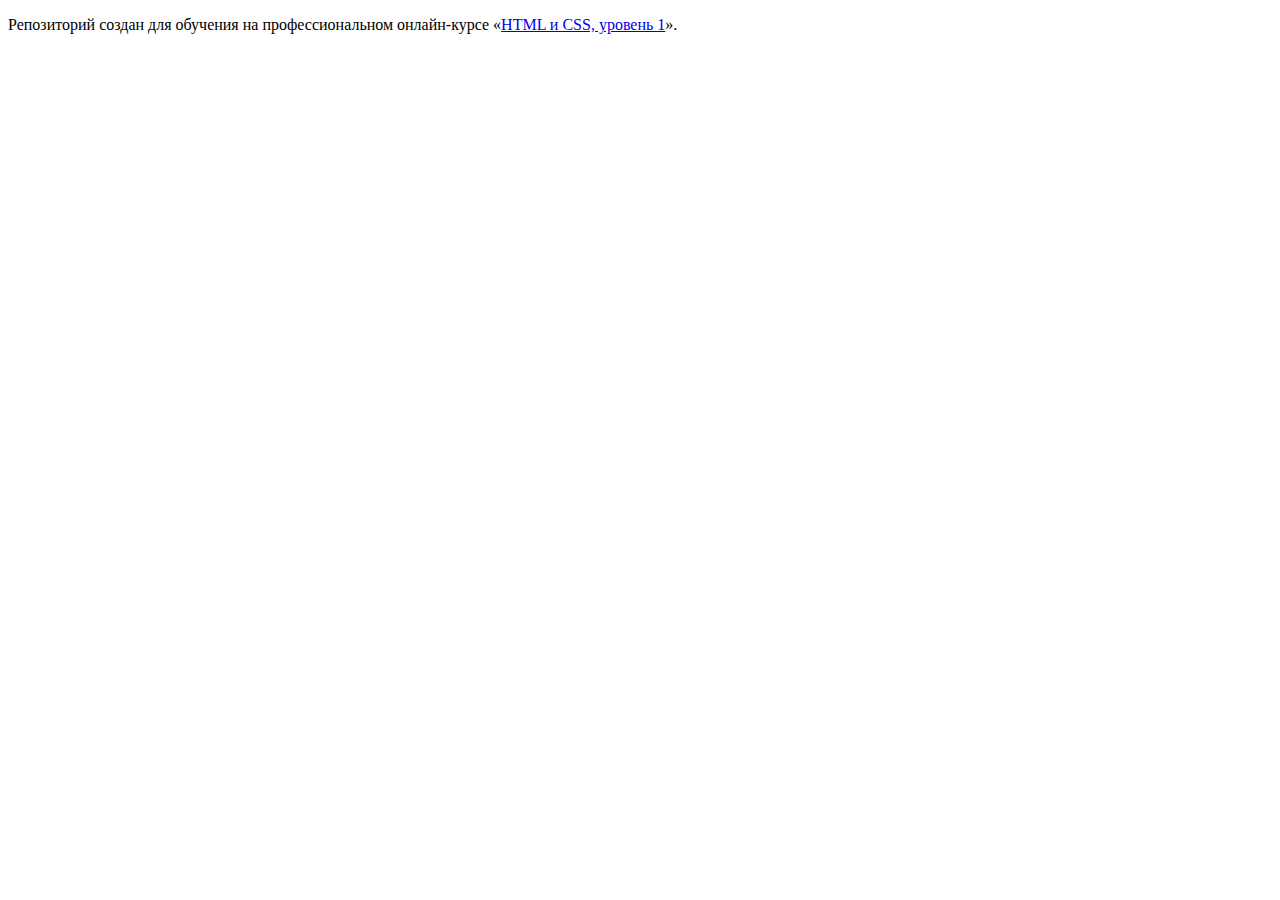
==== index.html @ 69c1ac2a ":hatching_chick:" ====
<!DOCTYPE html>
<html lang="ru">
  <head>
    <meta charset="utf-8">
    <title>HTML Academy: Техномарт</title>
  </head>
  <body>

    <p>Репозиторий создан для обучения на профессиональном онлайн‑курсе «<a href="https://htmlacademy.ru/intensive/htmlcss">HTML и CSS, уровень 1</a>».</p>

  </body>
</html>
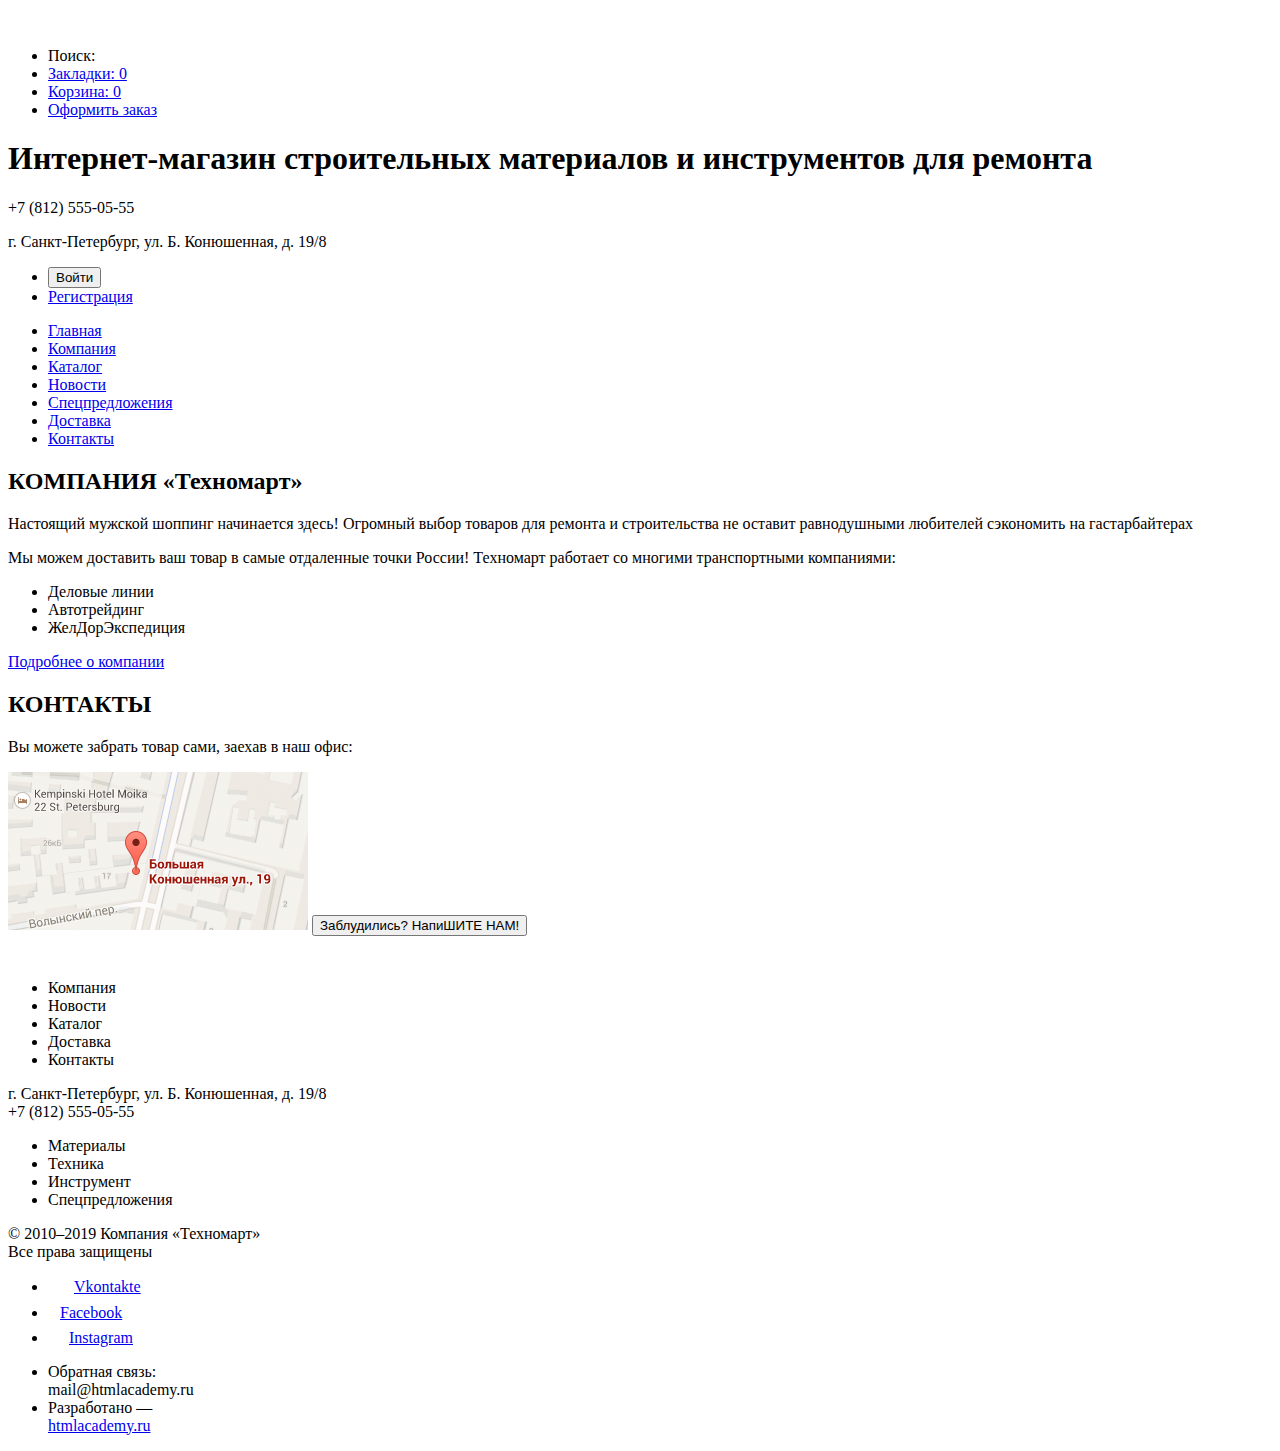
==== commit ae0376f8: "Разметка проектов" ====
--- a/index.html
+++ b/index.html
@@ -2,11 +2,117 @@
 <html lang="ru">
   <head>
     <meta charset="utf-8">
-    <title>HTML Academy: Техномарт</title>
+    <title>Главная - ТЕХНОМАРТ</title>
   </head>
   <body>
 
-    <p>Репозиторий создан для обучения на профессиональном онлайн‑курсе «<a href="https://htmlacademy.ru/intensive/htmlcss">HTML и CSS, уровень 1</a>».</p>
+    <header class="main-header">
+    	<nav class="main-navigation">
+    		<a href="index.html">
+    			<img src="img/invalid-name.svg" width="109" height="19" alt="Логотип магазина Техномарт">
+    		</a>
+    		<ul class="product-navigation">
+    			<li class="product-search">Поиск:</li>
+    			<li><a href="#">Закладки: 0</a></li>
+    			<li><a href="#">Корзина: 0</a></li>
+    			<li class="product-order"><a href="#">Оформить заказ</a></li>
+    		</ul>
+    		<h1 class="page-title">Интернет-магазин строительных материалов и инструментов для ремонта</h1>
+    		<p class="phone-number">+7 (812) 555-05-55</p>
+    		<p class="header-address">г. Санкт-Петербург, ул. Б. Конюшенная, д. 19/8</p>
+			<ul class="user-navigation">
+				<li><button>Войти</button></li>
+				<li><a href="#">Регистрация</a></li>
+			</ul>
+    		<ul class="site-navigation">
+    			<li><a href="index.html">Главная</a></li>
+    			<li><a href="#">Компания</a></li>
+    			<li><a href="catalog.html">Каталог</a></li>
+    			<li><a href="#">Новости</a></li>
+    			<li><a href="#">Спецпредложения</a></li>
+    			<li><a href="#">Доставка</a></li>
+    			<li><a href="#">Контакты</a></li>
+    		</ul>
+    	</nav>
+    </header>
+
+    <main class="container">
+    	<section class="company">
+    		<h2>КОМПАНИЯ «Техномарт»</h2>
+    		<p class="advantages">
+				Настоящий мужской шоппинг начинается здесь! Огромный выбор товаров для ремонта и строительства не оставит равнодушными любителей сэкономить на гастарбайтерах
+			</p>
+			<p class="advantages">
+				Мы можем доставить ваш товар в самые отдаленные точки России!
+				Техномарт работает со многими транспортными компаниями: 
+			</p>	
+			<ul class="transport-companies">
+				<li>Деловые линии</li>
+				<li>Автотрейдинг</li>
+				<li>ЖелДорЭкспедиция</li>
+			</ul>	
+			<a class="more-about-us" href="#">Подробнее о компании</a>
+    	</section>
+    	<section class="contacts">
+    		<h2>КОНТАКТЫ</h2>
+    		<p class="pickup">
+				Вы можете забрать товар сами, 
+				заехав в наш офис:
+			</p>
+			<img src="img/map.png" alt="Схема проезда" width="300" height="158">
+			<button class="get-lost">Заблудились? НапиШИТЕ НАМ!</button>
+    	</section>
+    </main>
+
+    <footer class="main-footer">
+    	<section class="footer-top">
+    		<a class="footer-top-logo" href="index.html"><img src="img/invalid-name.svg" width="138" height="23" alt="Логотип магазина Техномарт"></a>
+    		<ul class="footer-top-navigation">
+    			<li>Компания</li>
+    			<li>Новости</li>
+    			<li>Каталог</li>
+    			<li>Доставка</li>
+    			<li>Контакты</li>
+    		</ul>
+    	</section>
+    	<section class="footer-middle">
+    		<p class="footer-address">
+    			г. Санкт-Петербург, ул. Б. Конюшенная, д. 19/8
+    			<br>
+				+7 (812) 555-05-55
+			</p>
+			<ul class="footer-middle-navigation">
+				<li>Материалы</li>
+				<li>Техника</li>
+				<li>Инструмент</li>
+				<li>Спецпредложения</li>
+			</ul>
+    	</section>
+    	<section class="footer-bottom">
+    		<p class="footer-copyright">
+    			© 2010–2019 Компания «Техномарт»
+    			<br>
+				Все права защищены
+			</p>
+			<ul class="footer-social">
+				<li><a href="#"><img src="img/vk-icon.svg" width="26" height="15" alt="Иконка Вконтакте">Vkontakte</a></li>
+				<li><a href="#"><img src="img/fb-icon.svg" width="12" height="22" alt="Иконка Фейсбук">Facebook</a></li>
+				<li><a href="#"><img src="img/insta-icon.svg" width="21" height="21" alt="Иконка Инстаграм">Instagram</a></li>
+			</ul>
+			<ul class="footer-info">
+				<li>
+					Обратная связь:
+					<br>
+					<span class="footer-feedback">mail@htmlacademy.ru</span>
+				</li>
+				<li>
+					Разработано —
+					<br>
+					<span class="footer-developed"><a href="https://htmlacademy.ru">htmlacademy.ru</a></span>
+				</li>
+			</ul>
+    	</section>
+    </footer>
 
   </body>
 </html>
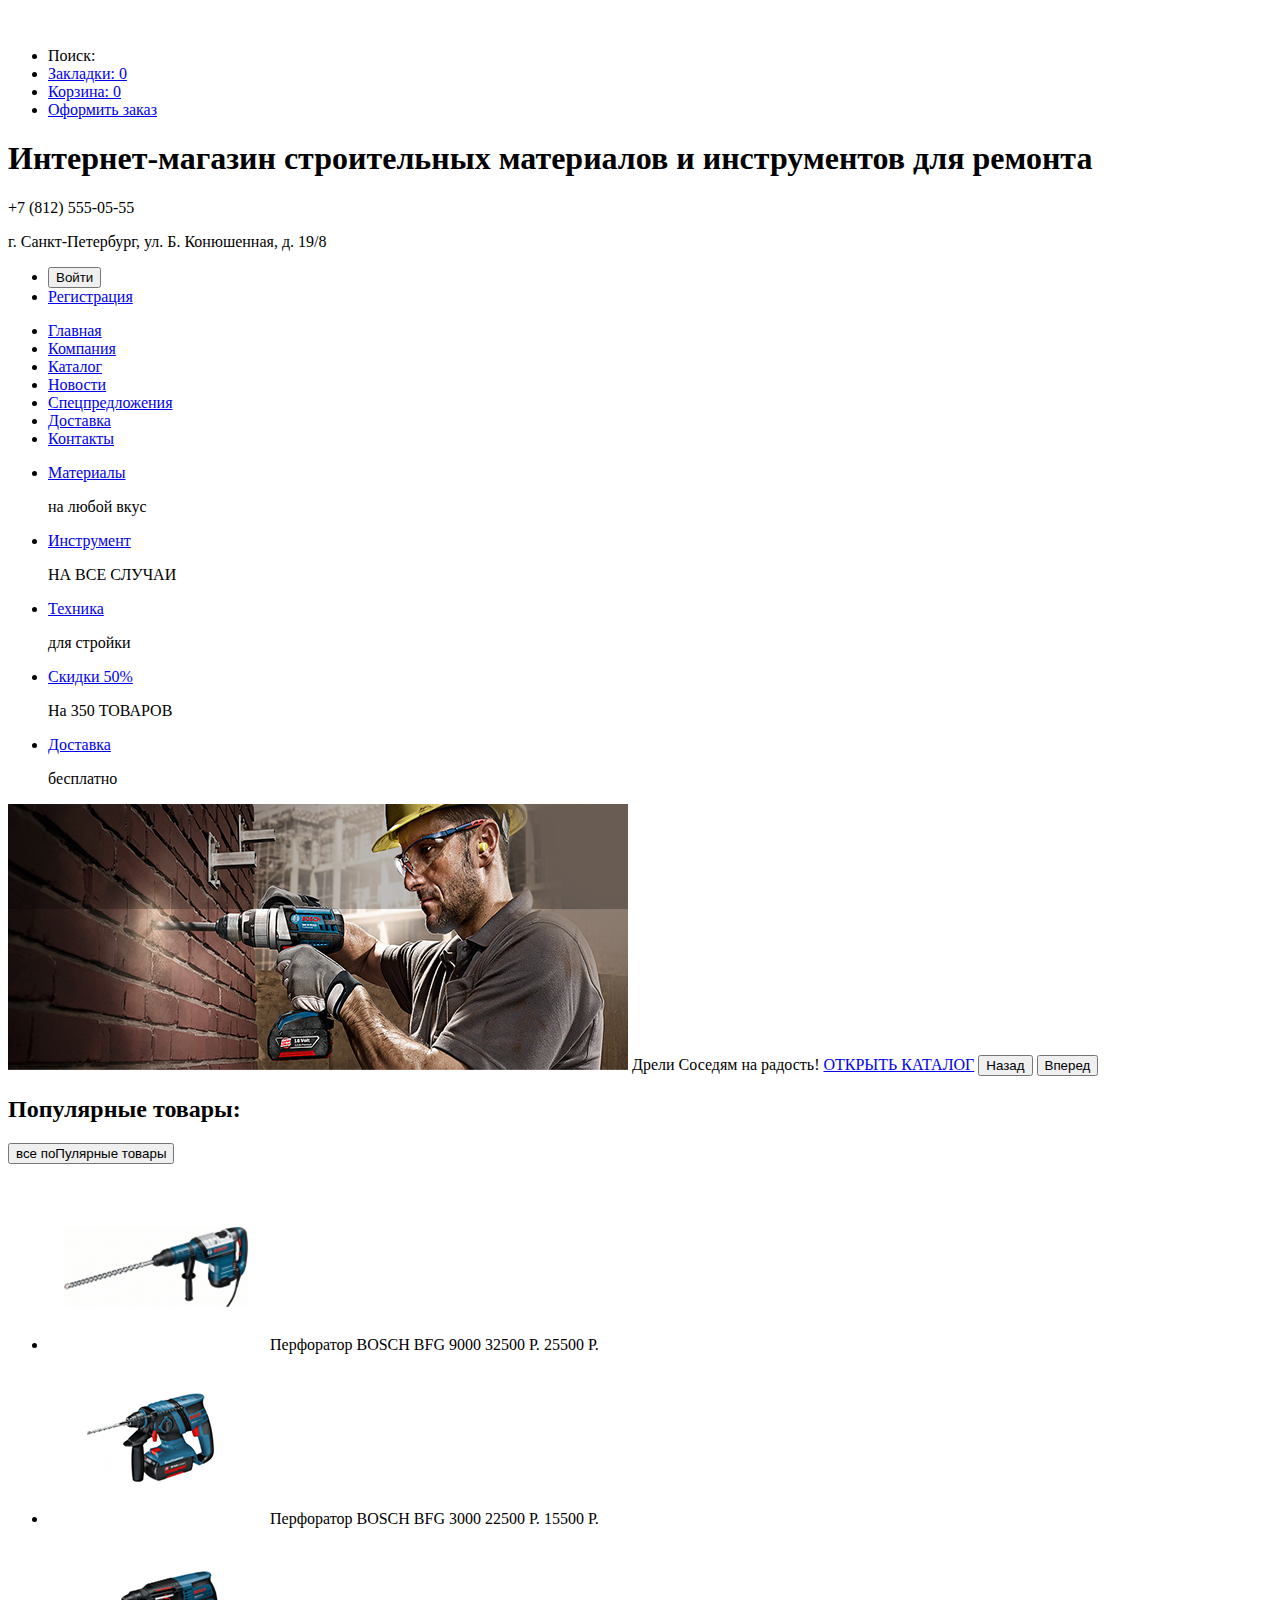
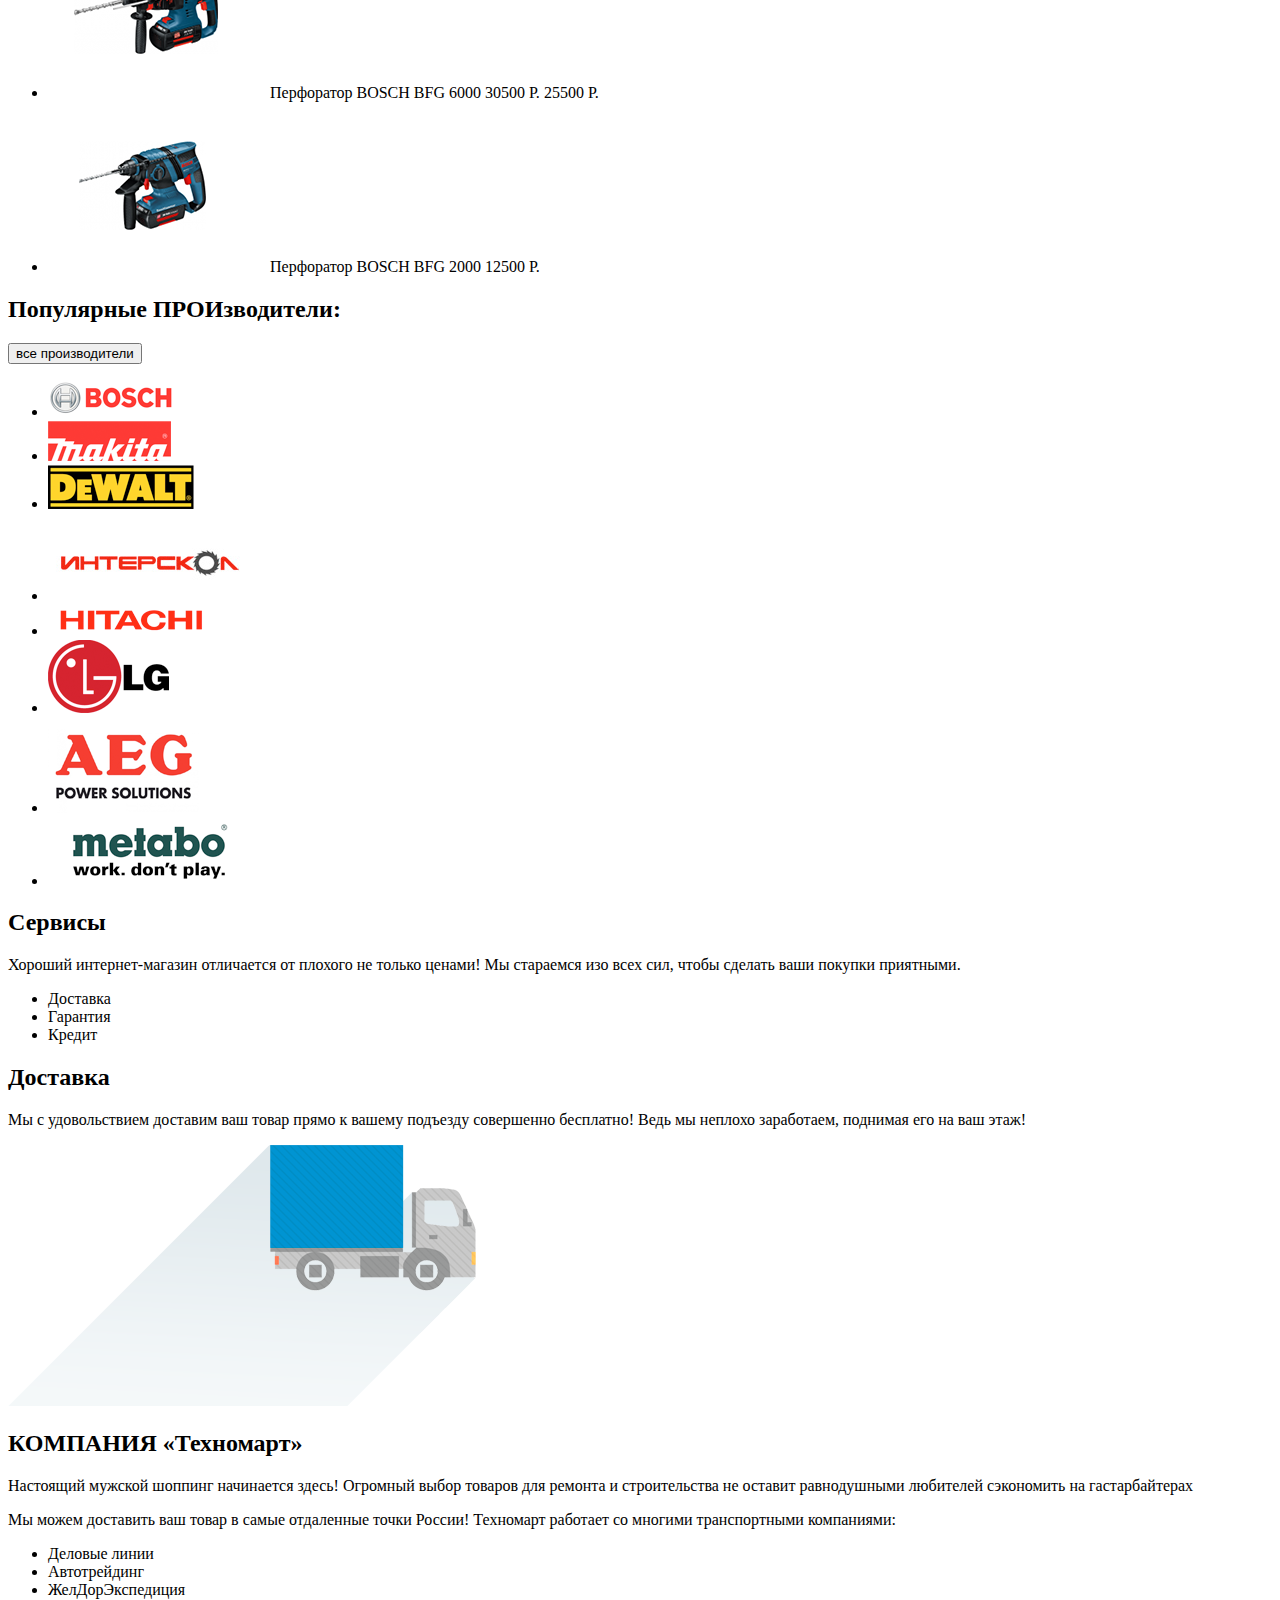
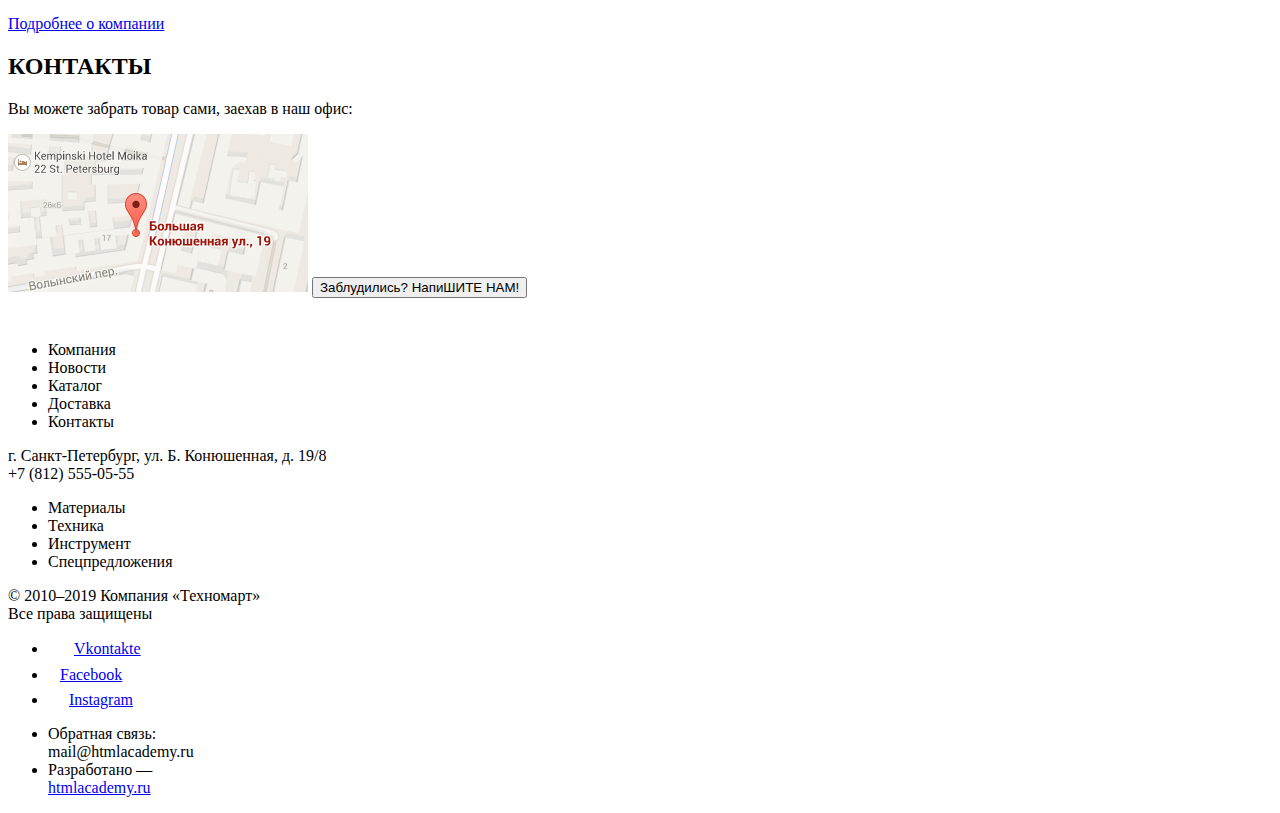
==== commit 2903f879: "Личный проект: дополняем разметку" ====
--- a/index.html
+++ b/index.html
@@ -37,6 +37,122 @@
     </header>
 
     <main class="container">
+    	<section class="goods-ands-services">
+			<ul>
+				<li class="badge-new">
+					<a href="#">Материалы</a>
+					<p>на любой вкус</p>
+				</li>
+				<li>
+					<a href="#">Инструмент</a>
+					<p>НА ВСЕ СЛУЧАИ</p>
+				</li>
+				<li>
+					<a href="#">Техника</a>
+					<p>для стройки</p>
+				</li>
+				<li>
+					<a href="#">Скидки 50%</a>
+					<p>На 350 ТОВАРОВ</p>
+				</li>
+				<li>
+					<a href="#">Доставка</a>
+					<p>бесплатно</p>
+				</li>
+			</ul>    		
+    		<div class="slider">
+    			<img class="slider-image" src="img/slider-image.png" width="620" height="266" alt="Слайдер: Дрели">
+				<span class="slider-drills">Дрели</span>
+				<span class="slider-neighbours">Соседям на радость!</span>
+				<a class="open-catalog" href="catalog.html">ОТКРЫТЬ КАТАЛОГ</a>
+				<button class="slider-navigation">Назад</button>
+				<button class="slider-navigation">Вперед</button>
+    		</div>
+    	</section>
+    	<section class="popular-products">
+    		<h2>Популярные товары:</h2>
+    		<button class="all-popular-products">все поПулярные товары</button>
+    		<ul class="popular-products-list">
+    			<li>
+                	<img src="img/index-items/item-1/item-image.png" width="218" height="170" alt="Перфоратор BOSCH BFG 9000">
+                	<span class="product-name">Перфоратор BOSCH
+					BFG 9000</span>
+                	<span class="product-old-price">32500 Р.</span>
+                	<span class="product-price">25500 Р.</span>
+            	</li>
+    			<li>
+                	<img src="img/index-items/item-2/item-image.png" width="218" height="170" alt="Перфоратор BOSCH BFG 3000">
+                	<span class="product-name">Перфоратор BOSCH
+                	BFG 3000</span>
+                	<span class="product-old-price">22500 Р.</span>
+                	<span class="product-price">15500 Р.</span>
+            	</li>
+    			<li>
+                	<img src="img/index-items/item-3/item-image.png" width="218" height="170" alt="Перфоратор BOSCH BFG 6000">
+                	<span class="product-name">Перфоратор BOSCH
+                	BFG 6000</span>
+                	<span class="product-old-price">30500 Р.</span>
+                	<span class="product-price">25500 Р.</span>
+            	</li>
+    			<li class="badge-new">
+                	<img src="img/index-items/item-4/item-image.png" width="218" height="170" alt="Перфоратор BOSCH BFG 2000">
+                	<span class="product-name">Перфоратор BOSCH
+                	BFG 2000</span>
+                
+                	<span class="product-price">12500 Р.</span>
+            	</li>
+    		</ul>
+    	</section>
+    	<section class="popular-manufacturers">
+    		<h2>Популярные ПРОИзводители:</h2>
+    		<button class="all-popular-manufacturers">все производители</button>
+    		<ul class="popular-manufacturers-list">
+    			<li>
+    				<a href="#"><img src="img/bosch.png" width="126" height="37" alt="Логотип Bosch"></a>
+    			</li>
+    			<li>
+    				<a href="#"><img src="img/makita.png" width="123" height="40" alt="Логотип Makita"></a>
+    			</li>
+    			<li>
+    				<a href="#"><img src="img/de-walt.png" width="146" height="44" alt="Логотип DeWalt"></a>
+    			</li>
+    			<li>
+    				<a href="#"><img src="img/invalid-name.png" width="200" height="88" alt="Логотип Интерскол"></a>
+    			</li>
+    			<li>
+    				<a href="#"><img src="img/hitachi.png" width="169" height="31" alt="Логотип Hitachi"></a>
+    			</li>
+    			<li>
+    				<a href="#"><img src="img/lg.png" width="121" height="73" alt="Логотип Lg"></a>
+    			</li>
+    			<li>
+    				<a href="#"><img src="img/aeg.png" width="151" height="96" alt="Логотип Aeg"></a>
+    			</li>
+    			<li>
+    				<a href="#"><img src="img/metabo.png" width="204" height="69" alt="Логотип Metabo"></a>
+    			</li>
+    		</ul>
+    	</section>
+    	<section class="services">
+    		<h2>Сервисы</h2>
+    		<p>
+				Хороший интернет-магазин отличается от плохого не только ценами!
+				Мы стараемся изо всех сил, чтобы сделать ваши покупки приятными.
+			</p>
+			<ul class="sevices-menu">
+				<li>Доставка</li>
+				<li>Гарантия</li>
+				<li>Кредит</li>
+			</ul>
+			<h2>Доставка</h2>
+			<p>	
+				Мы с удовольствием доставим ваш товар прямо 
+				к вашему подъезду совершенно бесплатно!
+				Ведь мы неплохо заработаем, 
+				поднимая его на ваш этаж!
+			</p>
+			<img class="delivery" src="img/delivery.png" width="468" height="261" alt="Картинка-Доставка">
+    	</section>
     	<section class="company">
     		<h2>КОМПАНИЯ «Техномарт»</h2>
     		<p class="advantages">
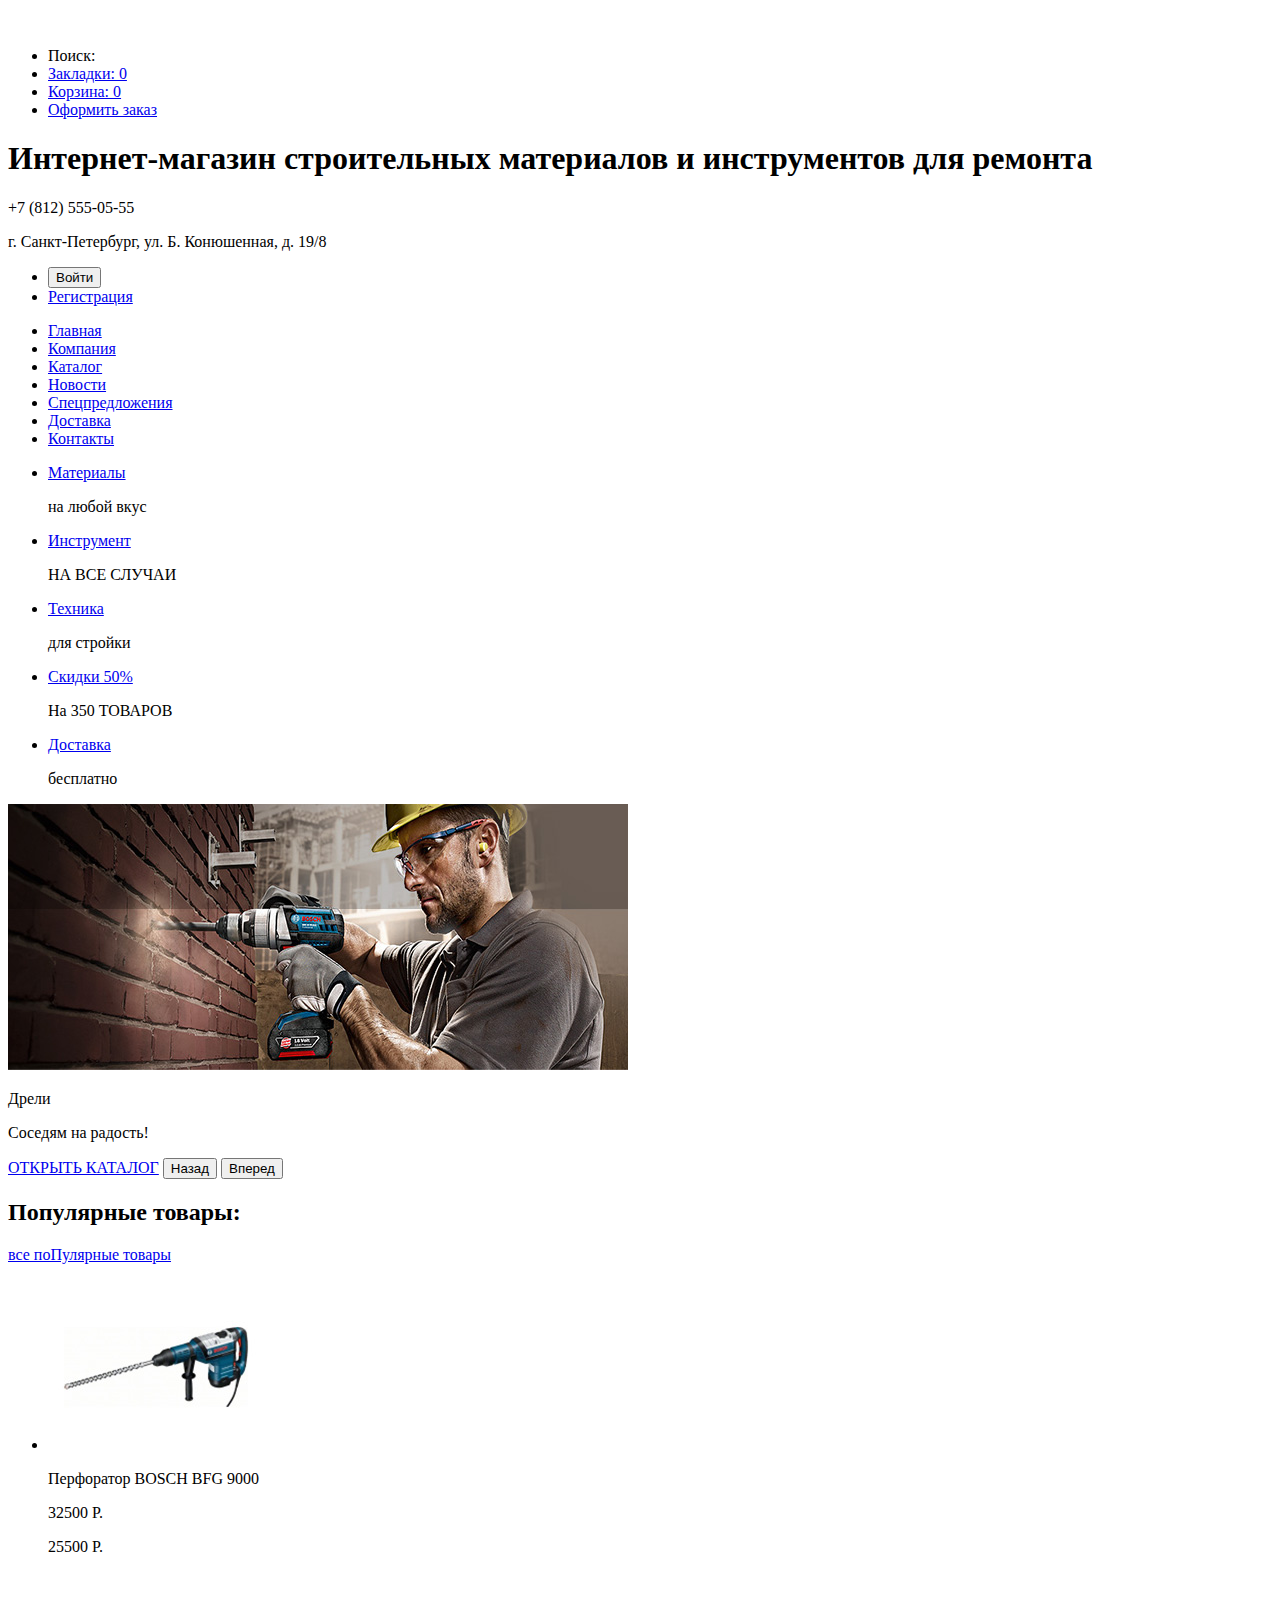
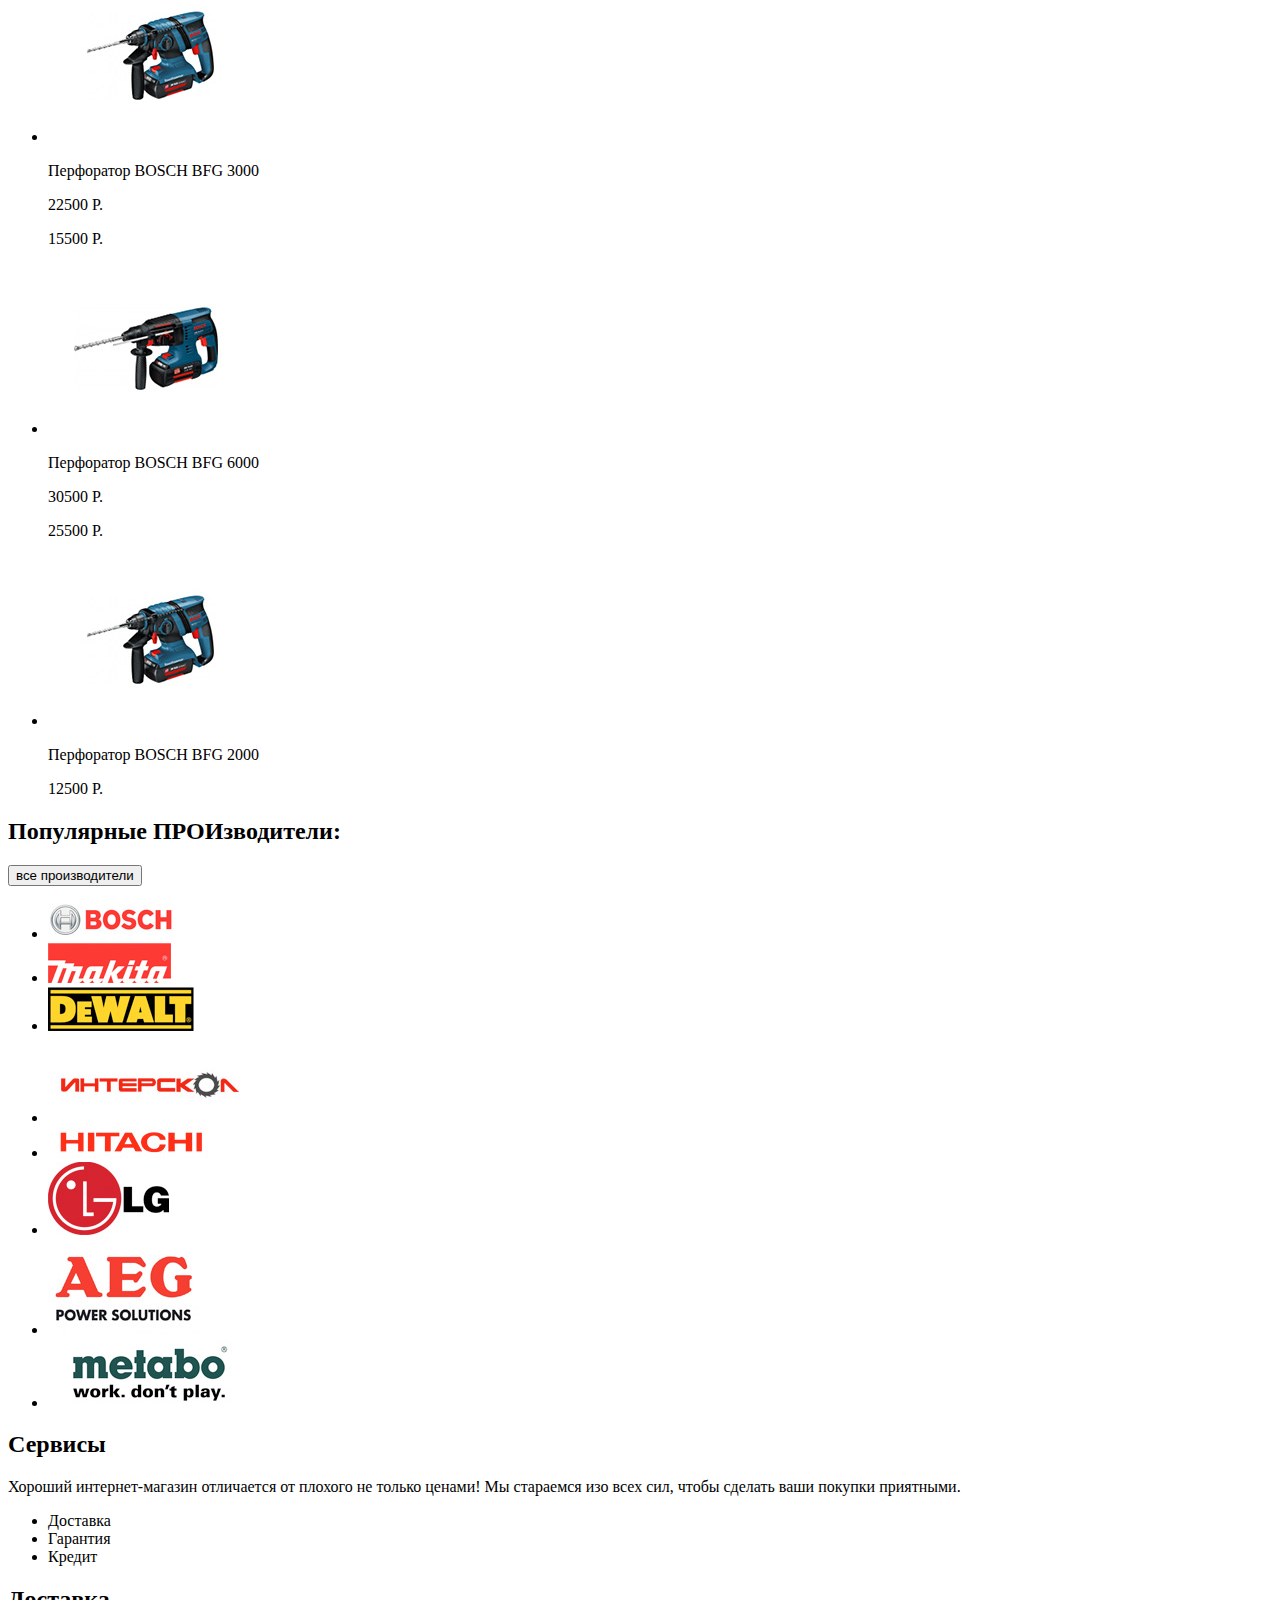
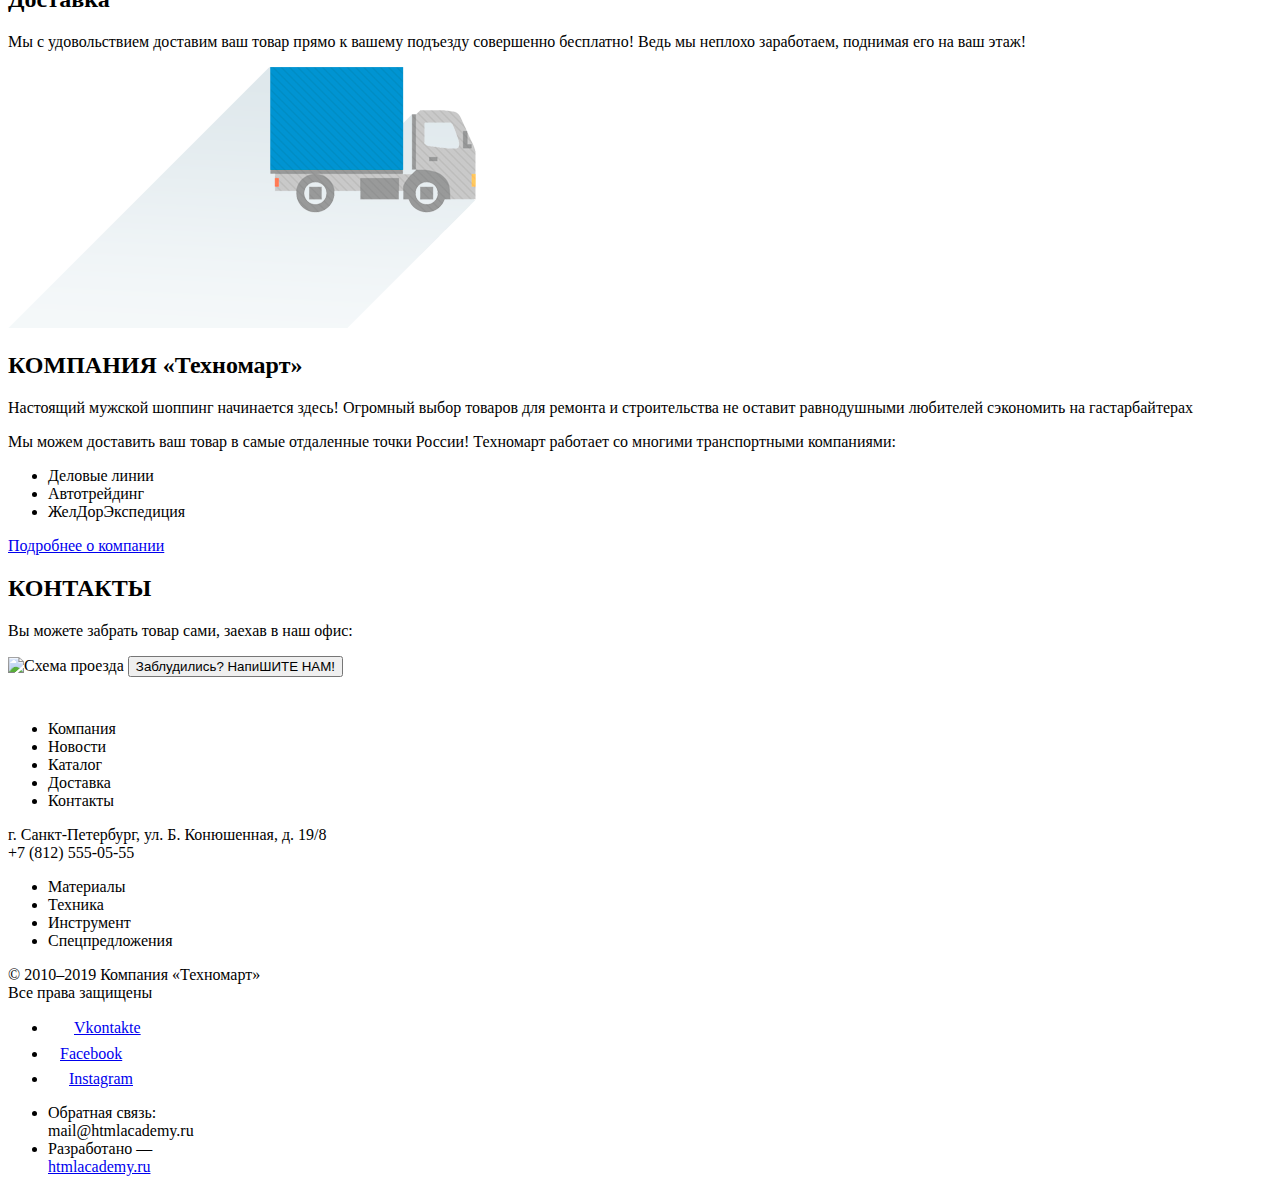
==== commit d02363a7: "Личный проект: дополняем разметку" ====
--- a/index.html
+++ b/index.html
@@ -8,8 +8,8 @@
 
     <header class="main-header">
     	<nav class="main-navigation">
-    		<a href="index.html">
-    			<img src="img/invalid-name.svg" width="109" height="19" alt="Логотип магазина Техномарт">
+    		<a>
+    			<img src="img/logo.svg" width="109" height="19" alt="Логотип магазина Техномарт">
     		</a>
     		<ul class="product-navigation">
     			<li class="product-search">Поиск:</li>
@@ -61,9 +61,9 @@
 				</li>
 			</ul>    		
     		<div class="slider">
-    			<img class="slider-image" src="img/slider-image.png" width="620" height="266" alt="Слайдер: Дрели">
-				<span class="slider-drills">Дрели</span>
-				<span class="slider-neighbours">Соседям на радость!</span>
+    			<img class="slider-image" src="img/slider-image.jpg" width="620" height="266" alt="Слайдер: Дрели">
+				<p class="slider-drills">Дрели</p>
+				<p class="slider-neighbours">Соседям на радость!</p>
 				<a class="open-catalog" href="catalog.html">ОТКРЫТЬ КАТАЛОГ</a>
 				<button class="slider-navigation">Назад</button>
 				<button class="slider-navigation">Вперед</button>
@@ -71,35 +71,35 @@
     	</section>
     	<section class="popular-products">
     		<h2>Популярные товары:</h2>
-    		<button class="all-popular-products">все поПулярные товары</button>
+    		<a href="#" class="all-popular-products">все поПулярные товары</a>
     		<ul class="popular-products-list">
     			<li>
-                	<img src="img/index-items/item-1/item-image.png" width="218" height="170" alt="Перфоратор BOSCH BFG 9000">
-                	<span class="product-name">Перфоратор BOSCH
-					BFG 9000</span>
-                	<span class="product-old-price">32500 Р.</span>
-                	<span class="product-price">25500 Р.</span>
-            	</li>
-    			<li>
-                	<img src="img/index-items/item-2/item-image.png" width="218" height="170" alt="Перфоратор BOSCH BFG 3000">
-                	<span class="product-name">Перфоратор BOSCH
-                	BFG 3000</span>
-                	<span class="product-old-price">22500 Р.</span>
-                	<span class="product-price">15500 Р.</span>
-            	</li>
-    			<li>
-                	<img src="img/index-items/item-3/item-image.png" width="218" height="170" alt="Перфоратор BOSCH BFG 6000">
-                	<span class="product-name">Перфоратор BOSCH
-                	BFG 6000</span>
-                	<span class="product-old-price">30500 Р.</span>
-                	<span class="product-price">25500 Р.</span>
+                	<img src="img/item-10/item-image.jpg" width="218" height="170" alt="Перфоратор BOSCH BFG 9000">
+                	<p class="product-name">Перфоратор BOSCH
+					BFG 9000</p>
+                	<p class="product-old-price">32500 Р.</p>
+                	<p class="product-price">25500 Р.</p>
+            	</li>
+    			<li>
+                	<img src="img/item1/item.jpg" width="218" height="170" alt="Перфоратор BOSCH BFG 3000">
+                	<p class="product-name">Перфоратор BOSCH
+                	BFG 3000</p>
+                	<p class="product-old-price">22500 Р.</p>
+                	<p class="product-price">15500 Р.</p>
+            	</li>
+    			<li>
+                	<img src="img/item2/item.jpg" width="218" height="170" alt="Перфоратор BOSCH BFG 6000">
+                	<p class="product-name">Перфоратор BOSCH
+                	BFG 6000</p>
+                	<p class="product-old-price">30500 Р.</p>
+                	<p class="product-price">25500 Р.</p>
             	</li>
     			<li class="badge-new">
-                	<img src="img/index-items/item-4/item-image.png" width="218" height="170" alt="Перфоратор BOSCH BFG 2000">
-                	<span class="product-name">Перфоратор BOSCH
-                	BFG 2000</span>
+                	<img src="img/item1/item.jpg" width="218" height="170" alt="Перфоратор BOSCH BFG 2000">
+                	<p class="product-name">Перфоратор BOSCH
+                	BFG 2000</p>
                 
-                	<span class="product-price">12500 Р.</span>
+                	<p class="product-price">12500 Р.</p>
             	</li>
     		</ul>
     	</section>
@@ -108,28 +108,28 @@
     		<button class="all-popular-manufacturers">все производители</button>
     		<ul class="popular-manufacturers-list">
     			<li>
-    				<a href="#"><img src="img/bosch.png" width="126" height="37" alt="Логотип Bosch"></a>
-    			</li>
-    			<li>
-    				<a href="#"><img src="img/makita.png" width="123" height="40" alt="Логотип Makita"></a>
-    			</li>
-    			<li>
-    				<a href="#"><img src="img/de-walt.png" width="146" height="44" alt="Логотип DeWalt"></a>
-    			</li>
-    			<li>
-    				<a href="#"><img src="img/invalid-name.png" width="200" height="88" alt="Логотип Интерскол"></a>
-    			</li>
-    			<li>
-    				<a href="#"><img src="img/hitachi.png" width="169" height="31" alt="Логотип Hitachi"></a>
-    			</li>
-    			<li>
-    				<a href="#"><img src="img/lg.png" width="121" height="73" alt="Логотип Lg"></a>
-    			</li>
-    			<li>
-    				<a href="#"><img src="img/aeg.png" width="151" height="96" alt="Логотип Aeg"></a>
-    			</li>
-    			<li>
-    				<a href="#"><img src="img/metabo.png" width="204" height="69" alt="Логотип Metabo"></a>
+    				<a href="#"><img src="img/bosch.jpg" width="126" height="37" alt="Логотип Bosch"></a>
+    			</li>
+    			<li>
+    				<a href="#"><img src="img/makita.jpg" width="123" height="40" alt="Логотип Makita"></a>
+    			</li>
+    			<li>
+    				<a href="#"><img src="img/de-walt.jpg" width="146" height="44" alt="Логотип DeWalt"></a>
+    			</li>
+    			<li>
+    				<a href="#"><img src="img/interskol.jpg" width="200" height="88" alt="Логотип Интерскол"></a>
+    			</li>
+    			<li>
+    				<a href="#"><img src="img/hitachi.jpg" width="169" height="31" alt="Логотип Hitachi"></a>
+    			</li>
+    			<li>
+    				<a href="#"><img src="img/lg.jpg" width="121" height="73" alt="Логотип Lg"></a>
+    			</li>
+    			<li>
+    				<a href="#"><img src="img/aeg.jpg" width="151" height="96" alt="Логотип Aeg"></a>
+    			</li>
+    			<li>
+    				<a href="#"><img src="img/metabo.jpg" width="204" height="69" alt="Логотип Metabo"></a>
     			</li>
     		</ul>
     	</section>
@@ -182,7 +182,7 @@
 
     <footer class="main-footer">
     	<section class="footer-top">
-    		<a class="footer-top-logo" href="index.html"><img src="img/invalid-name.svg" width="138" height="23" alt="Логотип магазина Техномарт"></a>
+    		<a class="footer-top-logo" href="index.html"><img src="img/logo.svg" width="138" height="23" alt="Логотип магазина Техномарт"></a>
     		<ul class="footer-top-navigation">
     			<li>Компания</li>
     			<li>Новости</li>
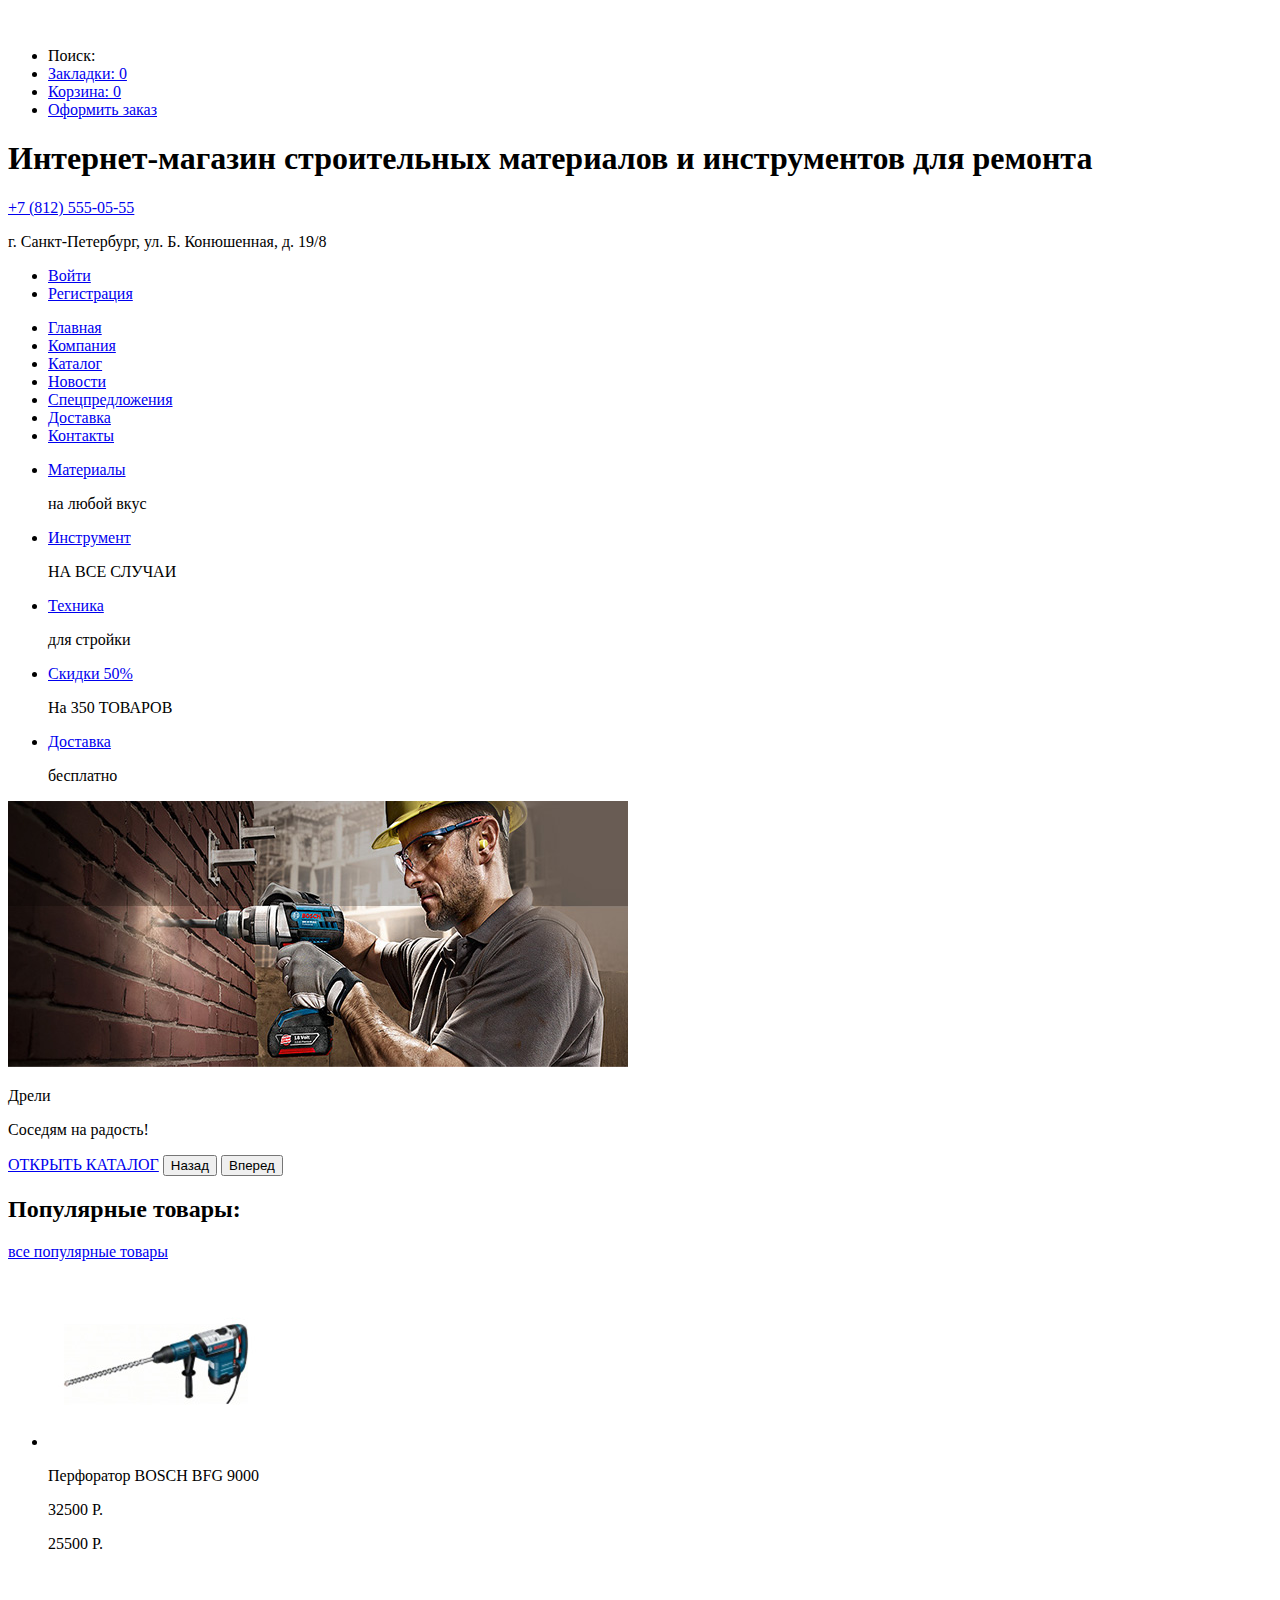
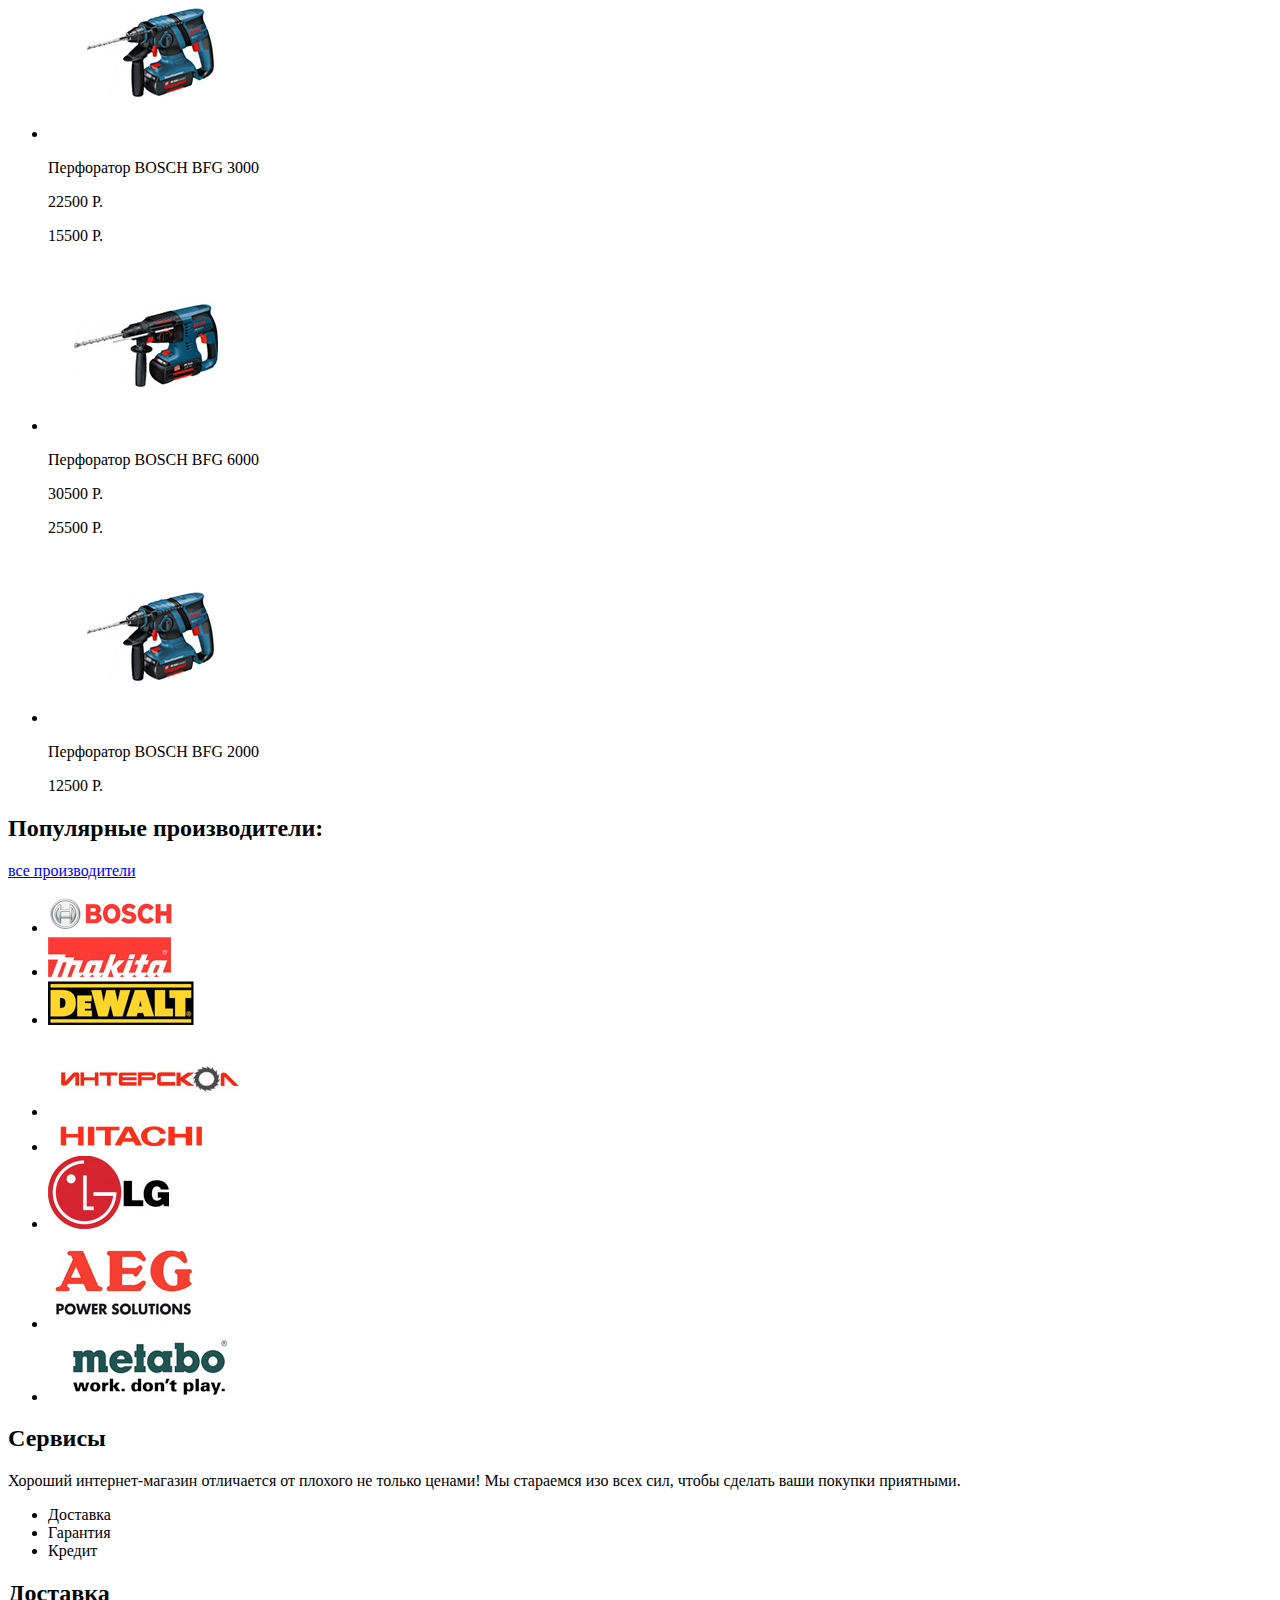
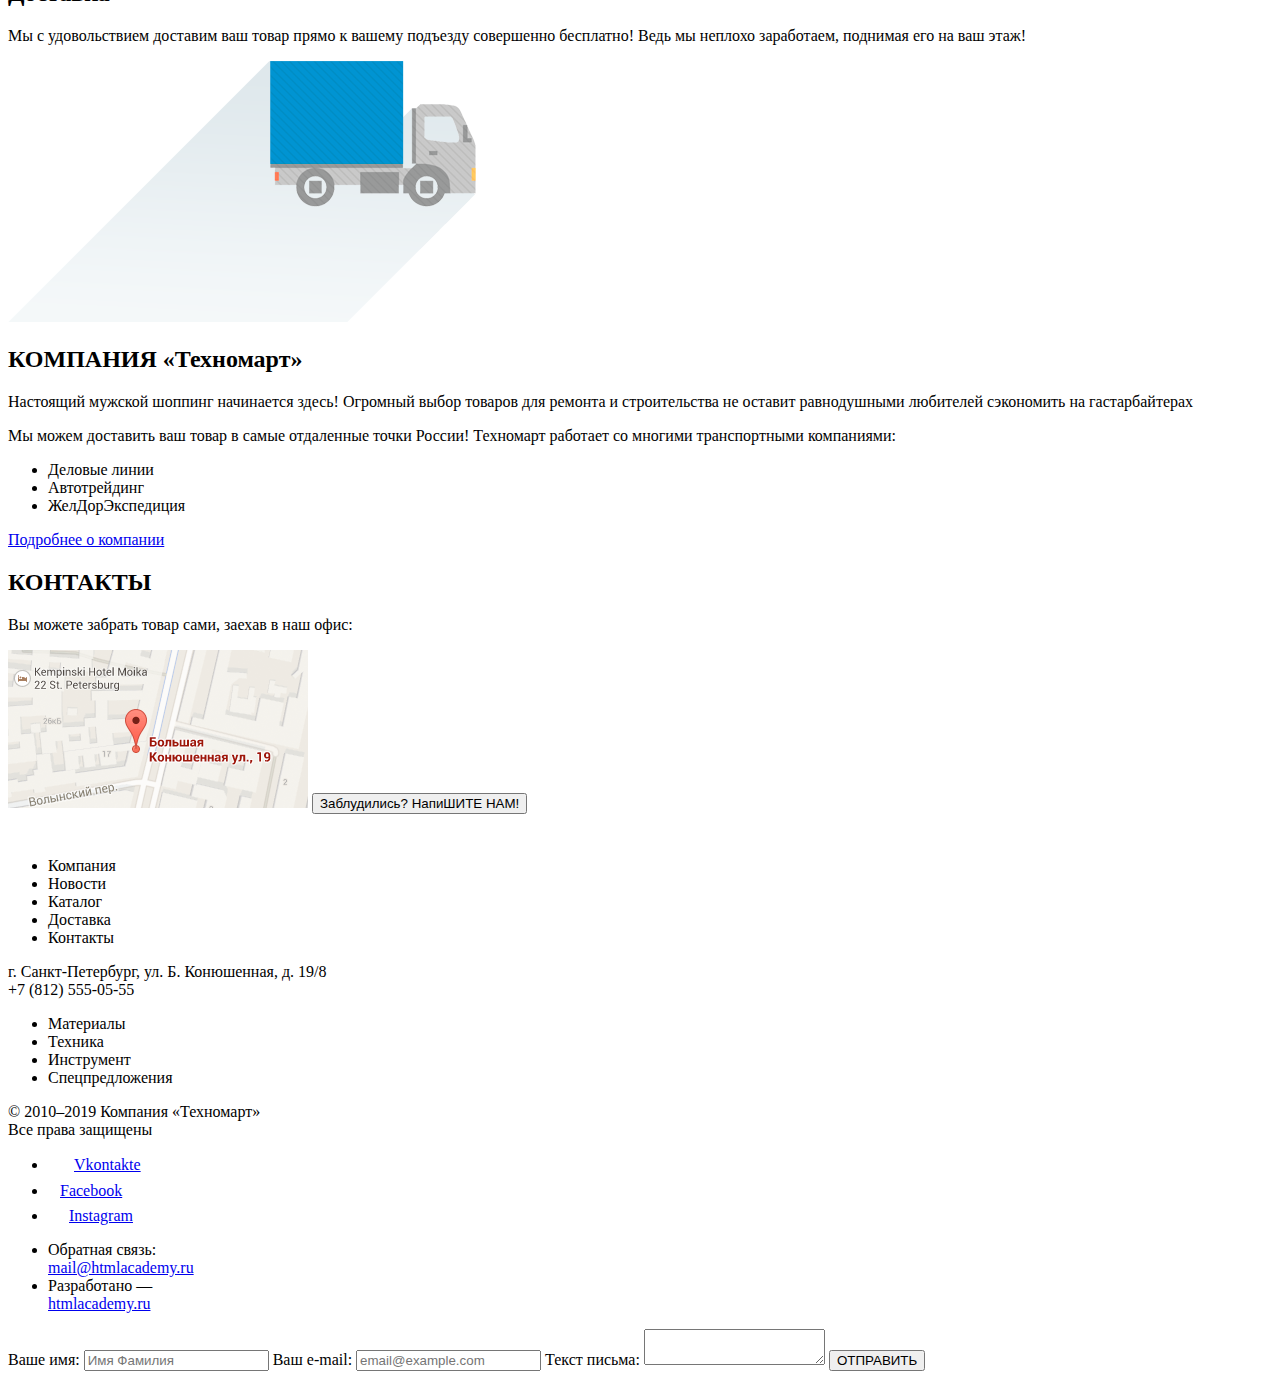
==== commit cc307d81: "Личный проект: дополняем разметку" ====
--- a/index.html
+++ b/index.html
@@ -8,22 +8,22 @@
 
     <header class="main-header">
     	<nav class="main-navigation">
-    		<a>
+    		<a class="main-header-logo">
     			<img src="img/logo.svg" width="109" height="19" alt="Логотип магазина Техномарт">
     		</a>
     		<ul class="product-navigation">
     			<li class="product-search">Поиск:</li>
-    			<li><a href="#">Закладки: 0</a></li>
-    			<li><a href="#">Корзина: 0</a></li>
+    			<li><a class="product-bookmarks" href="#">Закладки: 0</a></li>
+    			<li><a class="product-cart" href="#">Корзина: 0</a></li>
     			<li class="product-order"><a href="#">Оформить заказ</a></li>
     		</ul>
     		<h1 class="page-title">Интернет-магазин строительных материалов и инструментов для ремонта</h1>
-    		<p class="phone-number">+7 (812) 555-05-55</p>
+    		<a class="phone-number" href="tel:+78125550555">+7 (812) 555-05-55</a> <!-- Возможно кнопка? -->
     		<p class="header-address">г. Санкт-Петербург, ул. Б. Конюшенная, д. 19/8</p>
-			<ul class="user-navigation">
-				<li><button>Войти</button></li>
-				<li><a href="#">Регистрация</a></li>
-			</ul>
+			  <ul class="user-navigation">
+				  <li><a class="login-page" href="#">Войти</a></li>
+				  <li><a class="registration-page" href="#">Регистрация</a></li>
+			  </ul>
     		<ul class="site-navigation">
     			<li><a href="index.html">Главная</a></li>
     			<li><a href="#">Компания</a></li>
@@ -59,53 +59,57 @@
 					<a href="#">Доставка</a>
 					<p>бесплатно</p>
 				</li>
-			</ul>    		
+			</ul>
     		<div class="slider">
     			<img class="slider-image" src="img/slider-image.jpg" width="620" height="266" alt="Слайдер: Дрели">
-				<p class="slider-drills">Дрели</p>
-				<p class="slider-neighbours">Соседям на радость!</p>
-				<a class="open-catalog" href="catalog.html">ОТКРЫТЬ КАТАЛОГ</a>
-				<button class="slider-navigation">Назад</button>
-				<button class="slider-navigation">Вперед</button>
+				  <p class="slider-header">Дрели</p>
+				  <p class="slider-joke">Соседям на радость!</p>
+				  <a class="open-catalog" href="catalog.html">ОТКРЫТЬ КАТАЛОГ</a>
+				  <button class="slider-navigation-back" type="button">Назад</button>
+				  <button class="slider-navigation-forward" type="button">Вперед</button>
     		</div>
     	</section>
     	<section class="popular-products">
-    		<h2>Популярные товары:</h2>
-    		<a href="#" class="all-popular-products">все поПулярные товары</a>
+    		<div class="popular-headers">
+    			<h2 class="header-popular">Популярные товары:</h2>
+    			<a class="button-popular" href="#">все популярные товары</a>
+    		</div>
     		<ul class="popular-products-list">
     			<li>
-                	<img src="img/item-10/item-image.jpg" width="218" height="170" alt="Перфоратор BOSCH BFG 9000">
-                	<p class="product-name">Перфоратор BOSCH
-					BFG 9000</p>
-                	<p class="product-old-price">32500 Р.</p>
-                	<p class="product-price">25500 Р.</p>
-            	</li>
-    			<li>
-                	<img src="img/item1/item.jpg" width="218" height="170" alt="Перфоратор BOSCH BFG 3000">
-                	<p class="product-name">Перфоратор BOSCH
-                	BFG 3000</p>
-                	<p class="product-old-price">22500 Р.</p>
-                	<p class="product-price">15500 Р.</p>
-            	</li>
-    			<li>
-                	<img src="img/item2/item.jpg" width="218" height="170" alt="Перфоратор BOSCH BFG 6000">
-                	<p class="product-name">Перфоратор BOSCH
-                	BFG 6000</p>
-                	<p class="product-old-price">30500 Р.</p>
-                	<p class="product-price">25500 Р.</p>
-            	</li>
+            <img src="img/item-10/item-image.jpg" width="218" height="170" alt="Перфоратор BOSCH BFG 9000">
+            <p class="product-name">Перфоратор BOSCH
+					  BFG 9000</p>
+            <p class="product-old-price">32500 Р.</p>
+            <p class="product-price">25500 Р.</p>
+          </li>
+    			<li>
+            <img src="img/item1/item.jpg" width="218" height="170" alt="Перфоратор BOSCH BFG 3000">
+            <p class="product-name">Перфоратор BOSCH
+            BFG 3000</p>
+            <p class="product-old-price">22500 Р.</p>
+            <p class="product-price">15500 Р.</p>
+          </li>
+    			<li>
+            <img src="img/item2/item.jpg" width="218" height="170" alt="Перфоратор BOSCH BFG 6000">
+            <p class="product-name">Перфоратор BOSCH
+            BFG 6000</p>
+            <p class="product-old-price">30500 Р.</p>
+            <p class="product-price">25500 Р.</p>
+          </li>
     			<li class="badge-new">
-                	<img src="img/item1/item.jpg" width="218" height="170" alt="Перфоратор BOSCH BFG 2000">
-                	<p class="product-name">Перфоратор BOSCH
-                	BFG 2000</p>
-                
-                	<p class="product-price">12500 Р.</p>
-            	</li>
+            <img src="img/item1/item.jpg" width="218" height="170" alt="Перфоратор BOSCH BFG 2000">
+            <p class="product-name">Перфоратор BOSCH
+            BFG 2000</p>
+
+            <p class="product-price">12500 Р.</p>
+          </li>
     		</ul>
     	</section>
     	<section class="popular-manufacturers">
-    		<h2>Популярные ПРОИзводители:</h2>
-    		<button class="all-popular-manufacturers">все производители</button>
+    		<div class="popular-headers">
+    			<h2 class="header-popular">Популярные производители:</h2>
+    			<a class="button-popular" href="#">все производители</a>
+    		</div>
     		<ul class="popular-manufacturers-list">
     			<li>
     				<a href="#"><img src="img/bosch.jpg" width="126" height="37" alt="Логотип Bosch"></a>
@@ -138,45 +142,45 @@
     		<p>
 				Хороший интернет-магазин отличается от плохого не только ценами!
 				Мы стараемся изо всех сил, чтобы сделать ваши покупки приятными.
-			</p>
-			<ul class="sevices-menu">
-				<li>Доставка</li>
-				<li>Гарантия</li>
-				<li>Кредит</li>
-			</ul>
-			<h2>Доставка</h2>
-			<p>	
-				Мы с удовольствием доставим ваш товар прямо 
-				к вашему подъезду совершенно бесплатно!
-				Ведь мы неплохо заработаем, 
-				поднимая его на ваш этаж!
-			</p>
-			<img class="delivery" src="img/delivery.png" width="468" height="261" alt="Картинка-Доставка">
+			  </p>
+			  <ul class="sevices-menu">
+				   <li>Доставка</li>
+				   <li>Гарантия</li>
+				   <li>Кредит</li>
+			  </ul>
+			  <h2>Доставка</h2>
+			  <p>
+				  Мы с удовольствием доставим ваш товар прямо
+				  к вашему подъезду совершенно бесплатно!
+				  Ведь мы неплохо заработаем,
+				  поднимая его на ваш этаж!
+			  </p>
+			  <img class="delivery" src="img/delivery.png" width="468" height="261" alt="Картинка-Доставка">
     	</section>
     	<section class="company">
     		<h2>КОМПАНИЯ «Техномарт»</h2>
     		<p class="advantages">
 				Настоящий мужской шоппинг начинается здесь! Огромный выбор товаров для ремонта и строительства не оставит равнодушными любителей сэкономить на гастарбайтерах
-			</p>
-			<p class="advantages">
-				Мы можем доставить ваш товар в самые отдаленные точки России!
-				Техномарт работает со многими транспортными компаниями: 
-			</p>	
-			<ul class="transport-companies">
-				<li>Деловые линии</li>
-				<li>Автотрейдинг</li>
-				<li>ЖелДорЭкспедиция</li>
-			</ul>	
-			<a class="more-about-us" href="#">Подробнее о компании</a>
+			  </p>
+			  <p class="advantages">
+				  Мы можем доставить ваш товар в самые отдаленные точки России!
+				  Техномарт работает со многими транспортными компаниями:
+			  </p>
+			  <ul class="transport-companies">
+				  <li>Деловые линии</li>
+				  <li>Автотрейдинг</li>
+				  <li>ЖелДорЭкспедиция</li>
+			  </ul>
+			  <a class="button" href="#">Подробнее о компании</a>
     	</section>
     	<section class="contacts">
     		<h2>КОНТАКТЫ</h2>
     		<p class="pickup">
-				Вы можете забрать товар сами, 
+				Вы можете забрать товар сами,
 				заехав в наш офис:
-			</p>
-			<img src="img/map.png" alt="Схема проезда" width="300" height="158">
-			<button class="get-lost">Заблудились? НапиШИТЕ НАМ!</button>
+			  </p>
+			  <img src="img/map.png" alt="Схема проезда" width="300" height="158">
+			  <button class="get-lost" type="button">Заблудились? НапиШИТЕ НАМ!</button>
     	</section>
     </main>
 
@@ -196,39 +200,52 @@
     			г. Санкт-Петербург, ул. Б. Конюшенная, д. 19/8
     			<br>
 				+7 (812) 555-05-55
-			</p>
-			<ul class="footer-middle-navigation">
-				<li>Материалы</li>
-				<li>Техника</li>
-				<li>Инструмент</li>
-				<li>Спецпредложения</li>
-			</ul>
+			  </p>
+			  <ul class="footer-middle-navigation">
+				  <li>Материалы</li>
+				  <li>Техника</li>
+				  <li>Инструмент</li>
+				  <li>Спецпредложения</li>
+			  </ul>
     	</section>
     	<section class="footer-bottom">
     		<p class="footer-copyright">
     			© 2010–2019 Компания «Техномарт»
     			<br>
-				Все права защищены
-			</p>
-			<ul class="footer-social">
-				<li><a href="#"><img src="img/vk-icon.svg" width="26" height="15" alt="Иконка Вконтакте">Vkontakte</a></li>
-				<li><a href="#"><img src="img/fb-icon.svg" width="12" height="22" alt="Иконка Фейсбук">Facebook</a></li>
-				<li><a href="#"><img src="img/insta-icon.svg" width="21" height="21" alt="Иконка Инстаграм">Instagram</a></li>
-			</ul>
-			<ul class="footer-info">
-				<li>
-					Обратная связь:
-					<br>
-					<span class="footer-feedback">mail@htmlacademy.ru</span>
-				</li>
-				<li>
-					Разработано —
-					<br>
-					<span class="footer-developed"><a href="https://htmlacademy.ru">htmlacademy.ru</a></span>
-				</li>
-			</ul>
+				  Все права защищены
+			  </p>
+			  <ul class="footer-social">
+				  <li><a href="#"><img src="img/vk-icon.svg" width="26" height="15" alt="Иконка Вконтакте">Vkontakte</a></li>
+				  <li><a href="#"><img src="img/fb-icon.svg" width="12" height="22" alt="Иконка Фейсбук">Facebook</a></li>
+				  <li><a href="#"><img src="img/insta-icon.svg" width="21" height="21" alt="Иконка Инстаграм">Instagram</a></li>
+			  </ul>
+			  <ul class="footer-info">
+          <li>
+            Обратная связь:
+            <br>
+            <a class="footer-copyright" href="mailto:mail@htmlacademy.ru">mail@htmlacademy.ru</a>
+          </li>
+          <li>
+            Разработано —
+            <br>
+            <a class="footer-copyright" href="https://htmlacademy.ru/intensive/htmlcss">htmlacademy.ru</a>
+          </li>
+        </ul>
     	</section>
     </footer>
+
+	<section class="modals modal-get-lost">
+		<form action="#" method="post">
+			<label for="name">Ваше имя:</label>
+			<input type="text" name="first-name-last-name" id="name" placeholder="Имя Фамилия">
+			<label for="e-mail">Ваш e-mail:</label>
+			<input type="text" name="mail" id="e-mail" placeholder="email@example.com">
+			<label for="letter-text">Текст письма:</label>
+			<textarea name="letter" id="letter-text" placeholder="В свободной форме">
+			</textarea>
+			<button class="button-send" type="submit">ОТПРАВИТЬ</button>
+		</form>
+	</section>
 
   </body>
 </html>
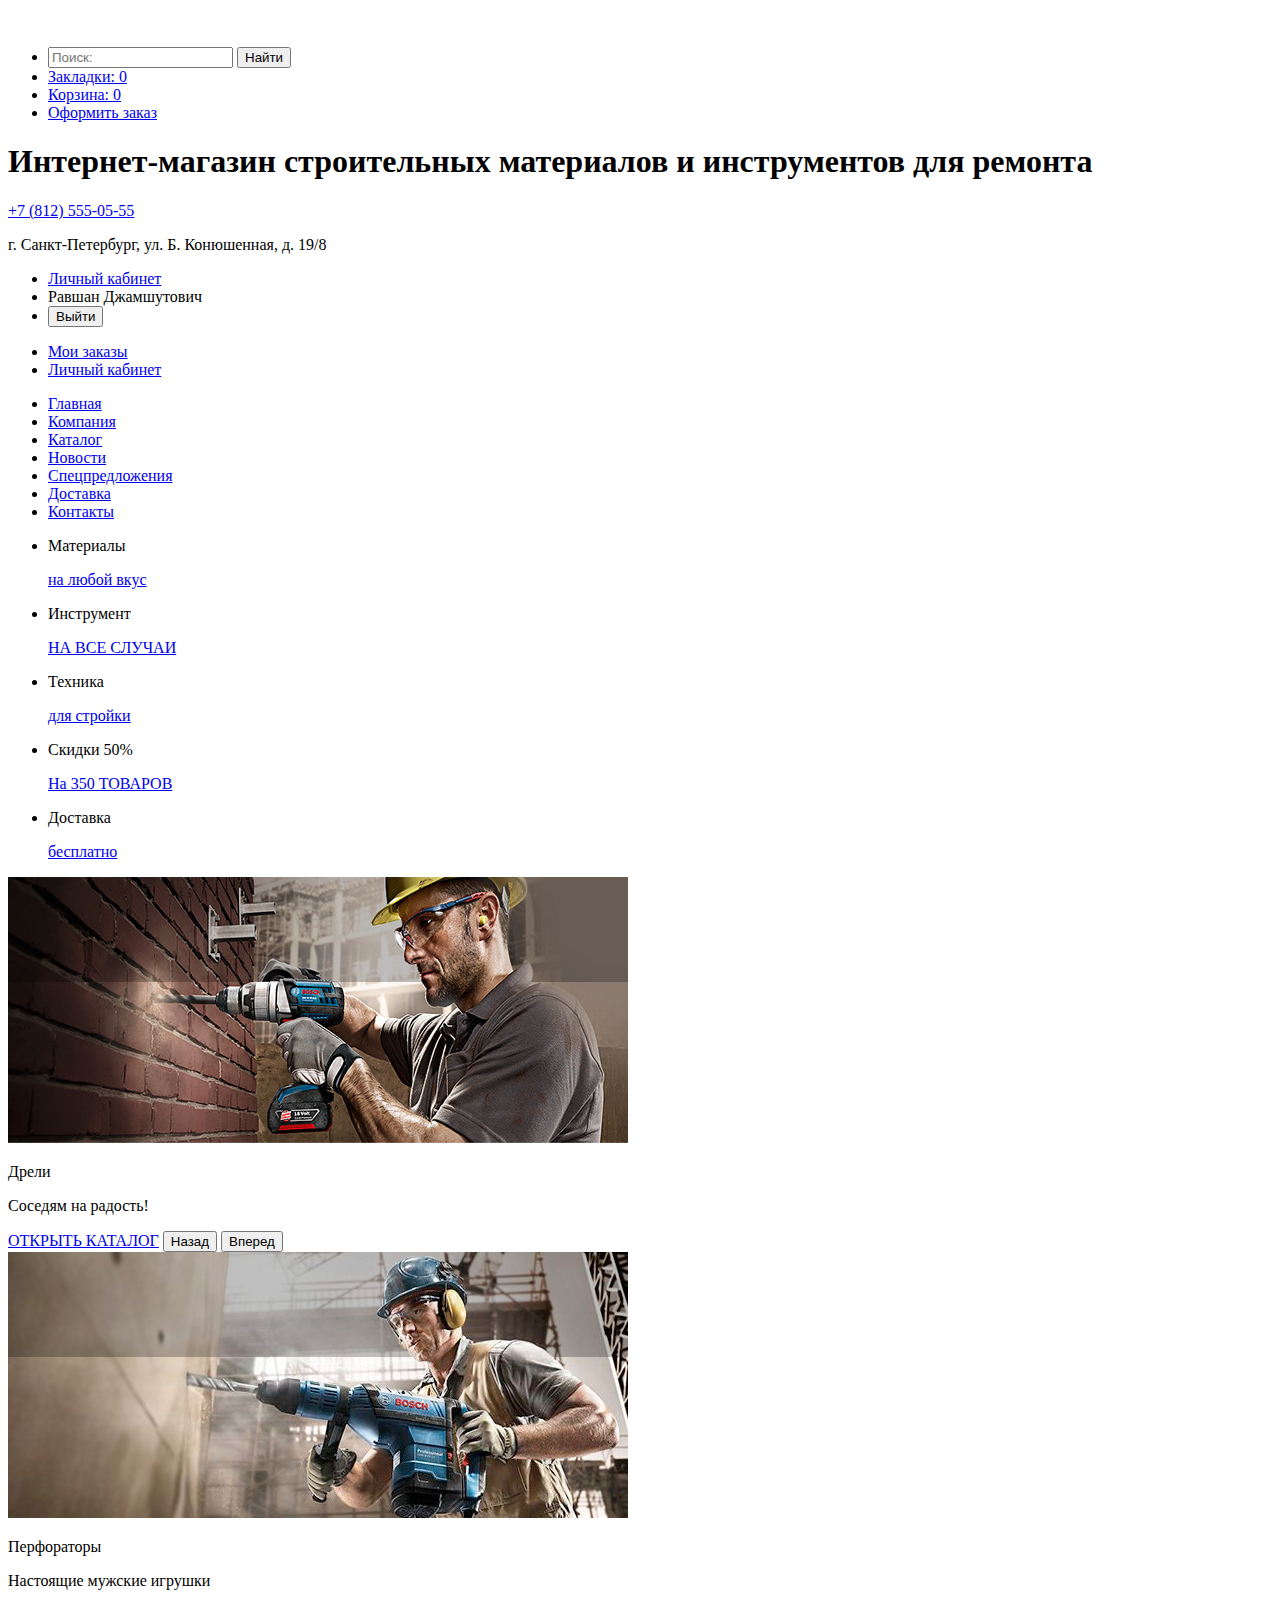
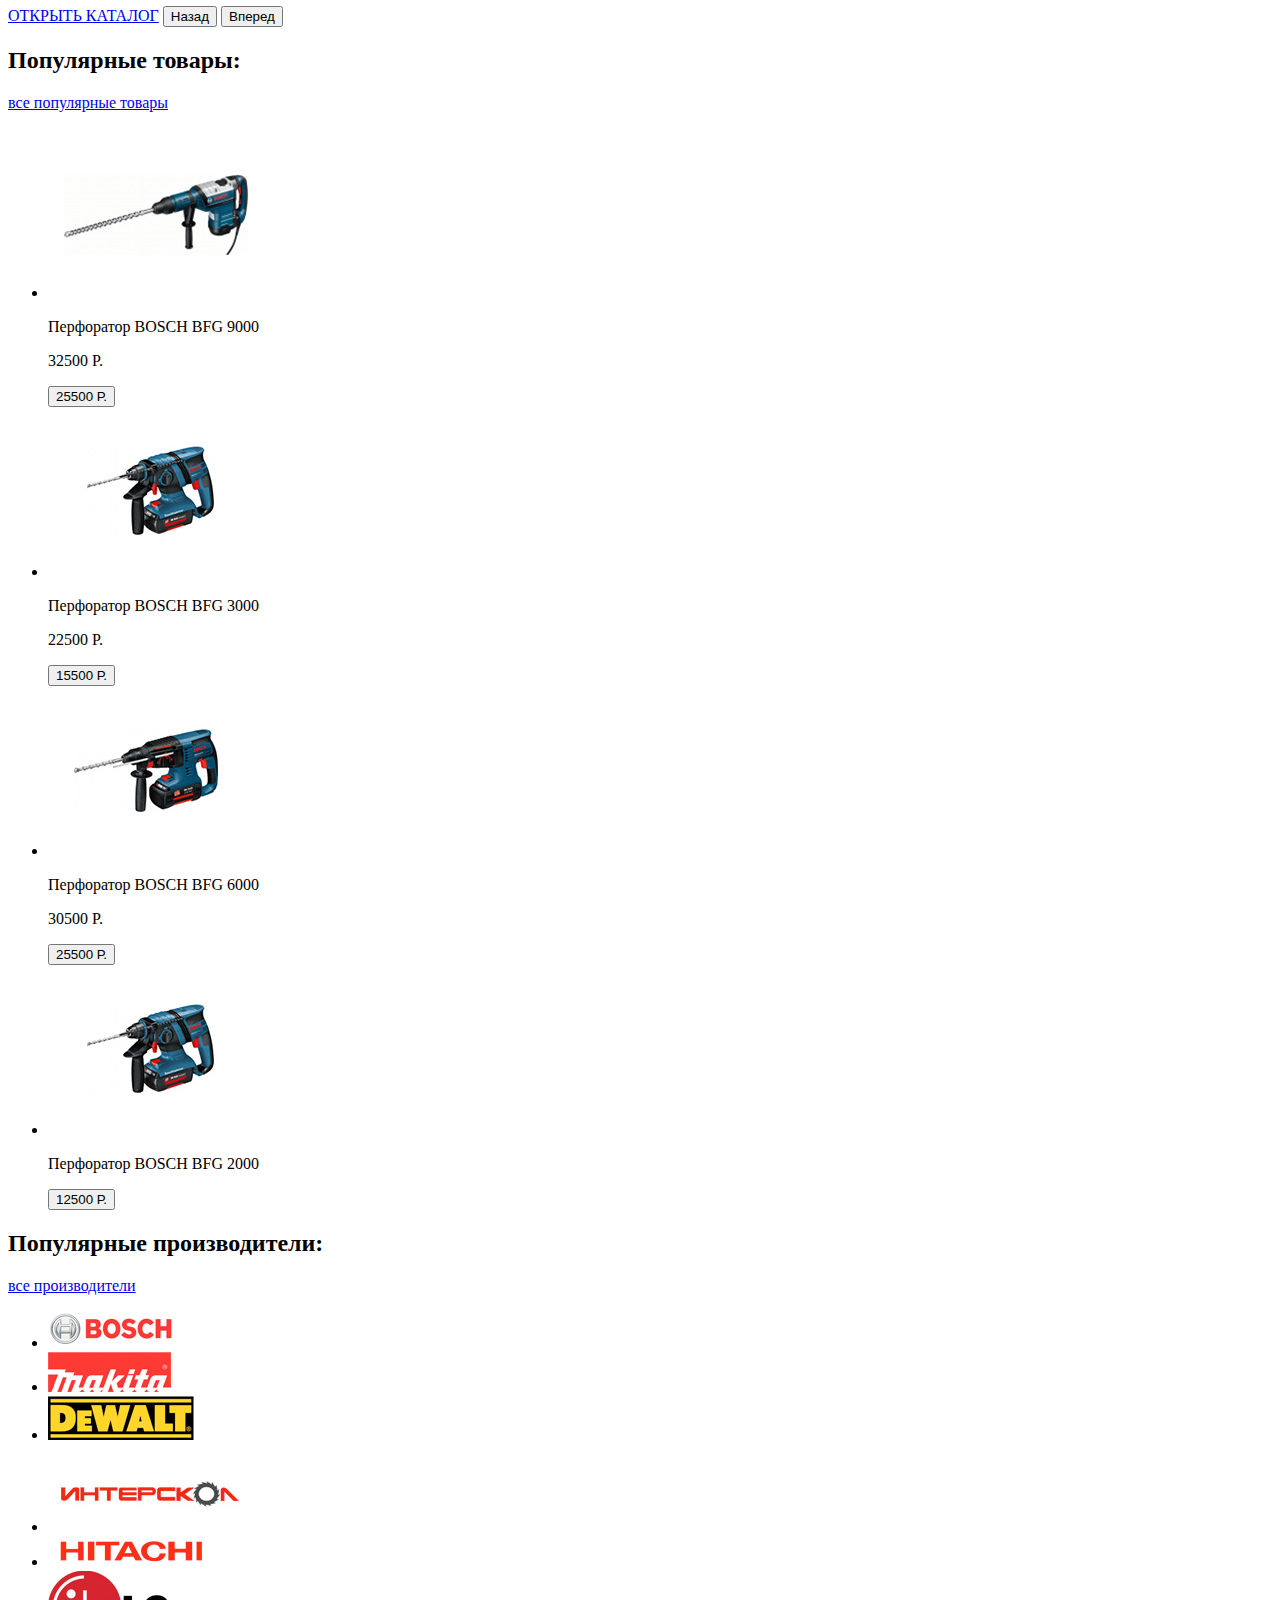
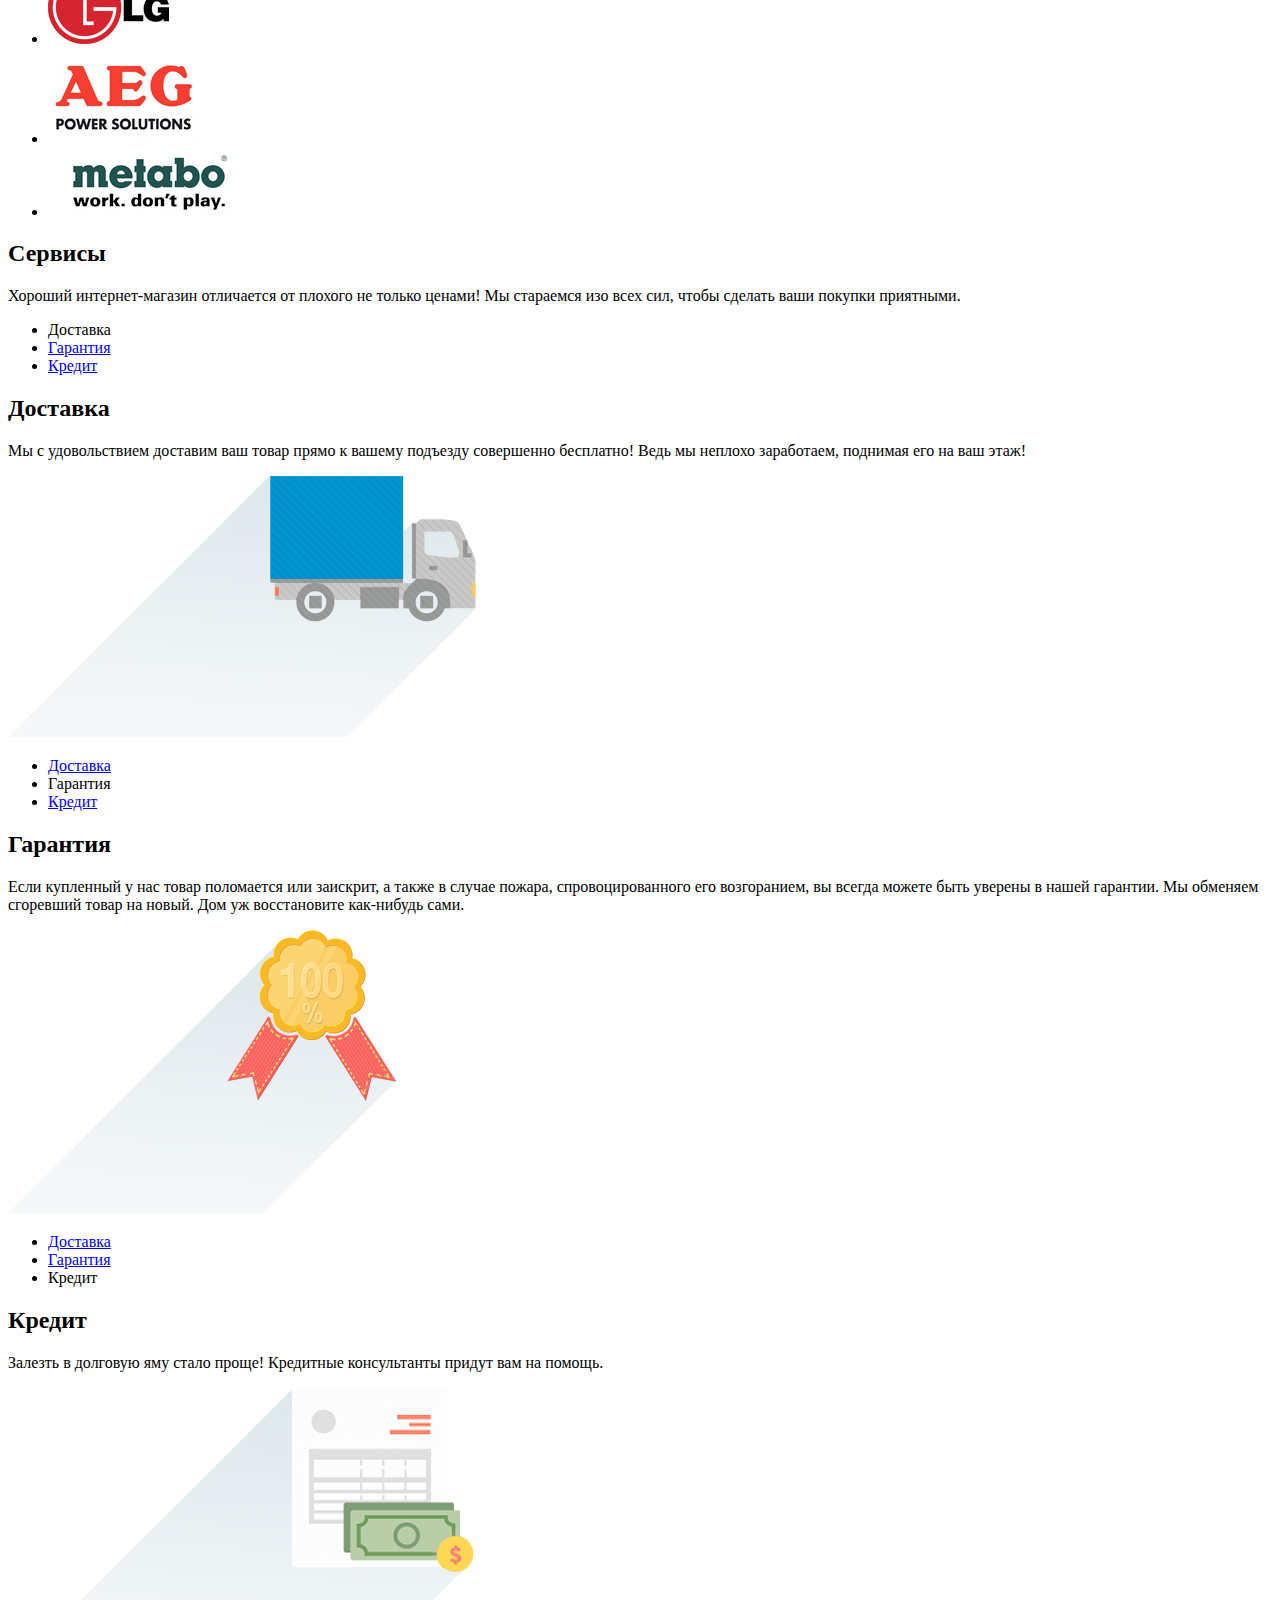
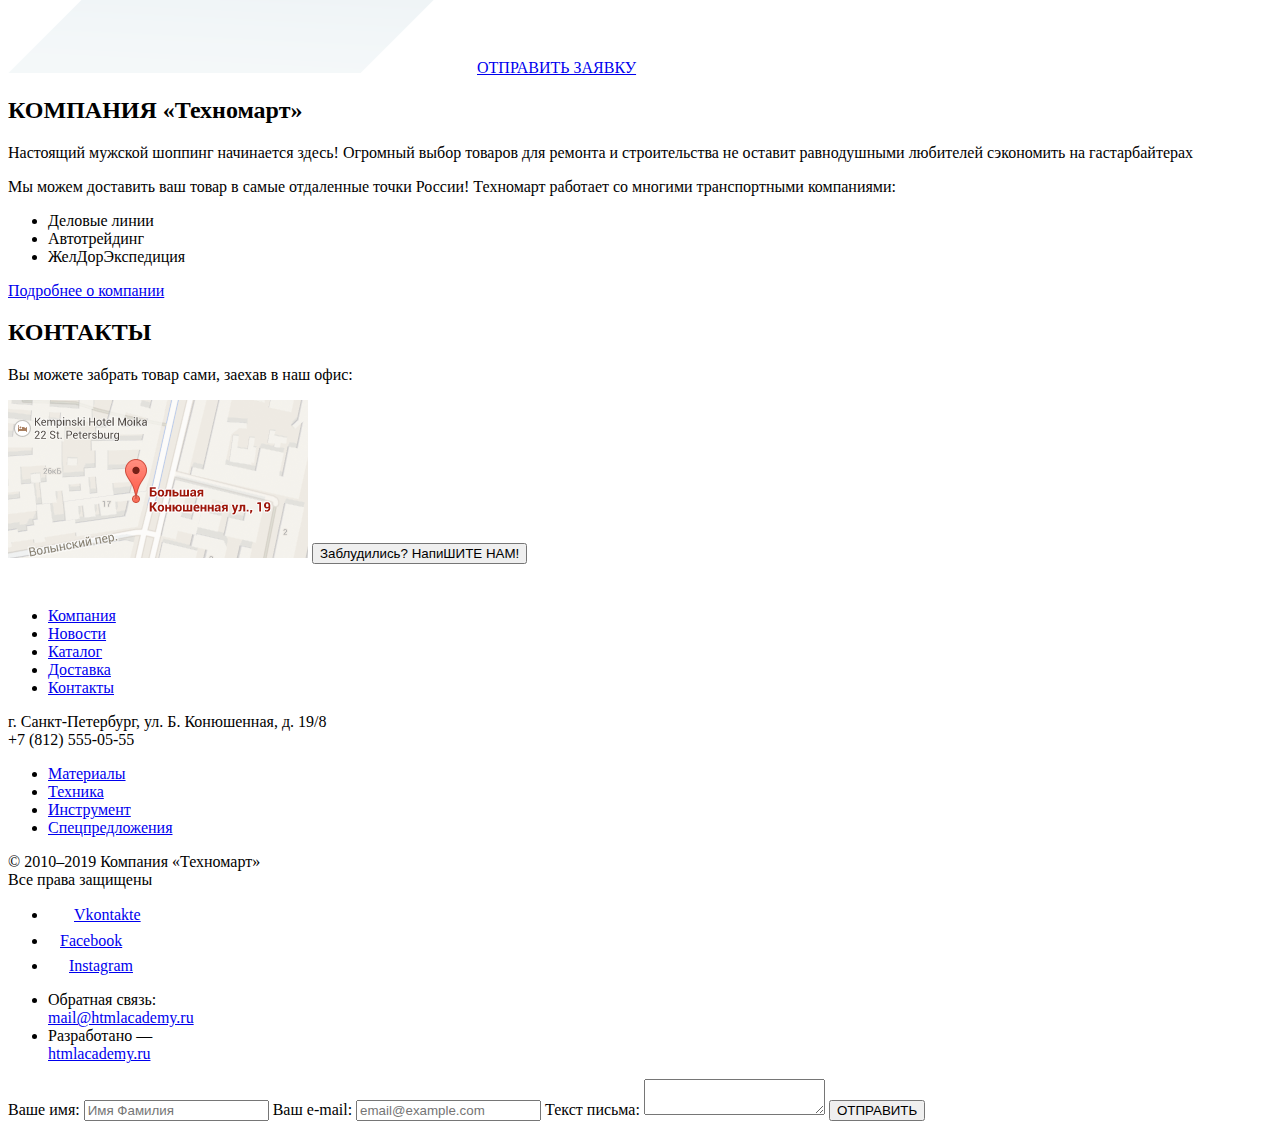
==== commit 1733d13d: "Личный проект: продолжаем разметку" ====
--- a/index.html
+++ b/index.html
@@ -7,67 +7,86 @@
   <body>
 
     <header class="main-header">
-    	<nav class="main-navigation">
-    		<a class="main-header-logo">
-    			<img src="img/logo.svg" width="109" height="19" alt="Логотип магазина Техномарт">
-    		</a>
-    		<ul class="product-navigation">
-    			<li class="product-search">Поиск:</li>
-    			<li><a class="product-bookmarks" href="#">Закладки: 0</a></li>
-    			<li><a class="product-cart" href="#">Корзина: 0</a></li>
-    			<li class="product-order"><a href="#">Оформить заказ</a></li>
-    		</ul>
-    		<h1 class="page-title">Интернет-магазин строительных материалов и инструментов для ремонта</h1>
-    		<a class="phone-number" href="tel:+78125550555">+7 (812) 555-05-55</a> <!-- Возможно кнопка? -->
-    		<p class="header-address">г. Санкт-Петербург, ул. Б. Конюшенная, д. 19/8</p>
-			  <ul class="user-navigation">
-				  <li><a class="login-page" href="#">Войти</a></li>
-				  <li><a class="registration-page" href="#">Регистрация</a></li>
-			  </ul>
-    		<ul class="site-navigation">
-    			<li><a href="index.html">Главная</a></li>
-    			<li><a href="#">Компания</a></li>
-    			<li><a href="catalog.html">Каталог</a></li>
-    			<li><a href="#">Новости</a></li>
-    			<li><a href="#">Спецпредложения</a></li>
-    			<li><a href="#">Доставка</a></li>
-    			<li><a href="#">Контакты</a></li>
-    		</ul>
-    	</nav>
+      <nav class="main-navigation">
+        <a href="index.html">
+          <img src="img/logo.svg" width="109" height="19" alt="Логотип магазина Техномарт">
+        </a>
+        <ul class="product-navigation">
+          <li class="product-search">
+            <form action="#" method="get">
+              <label for="search"></label>
+              <input type="search" name="search-field" id="search" placeholder="Поиск:">
+              <button class="visually-hidden" type="submit" name="find">Найти</button>
+            </form>
+          </li>
+          <li class="product-bookmarks"><a href="#">Закладки: 0</a></li>
+          <li class="product-cart"><a href="#">Корзина: 0</a></li>
+          <li class="product-order"><a href="#">Оформить заказ</a></li>
+        </ul>
+        <h1 class="page-title">Интернет-магазин строительных материалов и инструментов для ремонта</h1>
+        <a class="phone-number" href="tel:+78125550555">+7 (812) 555-05-55</a> <!-- Возможно кнопка? -->
+        <p class="header-address">г. Санкт-Петербург, ул. Б. Конюшенная, д. 19/8</p>
+        <ul class="user-bar">
+          <li><a href="#">Личный кабинет</a></li>
+          <li>Равшан Джамшутович</li>
+          <li><button class="logout" type="button">Выйти</button></li>
+        </ul>
+        <ul class="user-links">
+          <li><a href="#">Мои заказы</a></li>
+          <li><a href="#">Личный кабинет</a></li>
+        </ul>
+        <ul class="site-navigation">
+          <li><a href="index.html">Главная</a></li>
+          <li><a href="#">Компания</a></li>
+          <li><a href="catalog.html">Каталог</a></li>
+          <li><a href="#">Новости</a></li>
+          <li><a href="#">Спецпредложения</a></li>
+          <li><a href="#">Доставка</a></li>
+          <li><a href="#">Контакты</a></li>
+        </ul>
+      </nav>
     </header>
 
     <main class="container">
     	<section class="goods-ands-services">
 			<ul>
 				<li class="badge-new">
-					<a href="#">Материалы</a>
-					<p>на любой вкус</p>
+					<p>Материалы</p>
+					<a class="button" href="#">на любой вкус</a>
 				</li>
 				<li>
-					<a href="#">Инструмент</a>
-					<p>НА ВСЕ СЛУЧАИ</p>
+					<p>Инструмент</p>
+					<a class="button" href="#">НА ВСЕ СЛУЧАИ</a>
 				</li>
 				<li>
-					<a href="#">Техника</a>
-					<p>для стройки</p>
+					<p>Техника</p>
+					<a class="button" href="#">для стройки</a>
 				</li>
 				<li>
-					<a href="#">Скидки 50%</a>
-					<p>На 350 ТОВАРОВ</p>
+					<p>Скидки 50%</p>
+					<a class="button" href="#">На 350 ТОВАРОВ</a>
 				</li>
 				<li>
-					<a href="#">Доставка</a>
-					<p>бесплатно</p>
+					<p>Доставка</p>
+					<a class="button" href="#">бесплатно</a>
 				</li>
 			</ul>
     		<div class="slider">
-    			<img class="slider-image" src="img/slider-image.jpg" width="620" height="266" alt="Слайдер: Дрели">
+    			<img class="slider-image" src="img/slider-image-drills.jpg" width="620" height="266" alt="Слайдер: Дрели">
 				  <p class="slider-header">Дрели</p>
 				  <p class="slider-joke">Соседям на радость!</p>
 				  <a class="open-catalog" href="catalog.html">ОТКРЫТЬ КАТАЛОГ</a>
 				  <button class="slider-navigation-back" type="button">Назад</button>
 				  <button class="slider-navigation-forward" type="button">Вперед</button>
     		</div>
+        <div class="slider">
+          <img class="slider-image" src="img/slide-image-rotary-hammers.jpg" width="620" height="266" alt="Слайдер: Перфораторы">
+          <p class="slider-header">Перфораторы</p>
+          <p class="slider-joke">Настоящие мужские игрушки</p>
+          <a class="open-catalog" href="catalog.html">ОТКРЫТЬ КАТАЛОГ</a>
+          <button class="slider-navigation-back" type="button">Назад</button>
+          <button class="slider-navigation-forward" type="button">Вперед</button>
+        </div>
     	</section>
     	<section class="popular-products">
     		<div class="popular-headers">
@@ -80,28 +99,28 @@
             <p class="product-name">Перфоратор BOSCH
 					  BFG 9000</p>
             <p class="product-old-price">32500 Р.</p>
-            <p class="product-price">25500 Р.</p>
+            <button class="button product-price-button" type="button">25500 Р.</button>
           </li>
     			<li>
             <img src="img/item1/item.jpg" width="218" height="170" alt="Перфоратор BOSCH BFG 3000">
             <p class="product-name">Перфоратор BOSCH
             BFG 3000</p>
             <p class="product-old-price">22500 Р.</p>
-            <p class="product-price">15500 Р.</p>
+            <button class="button product-price-button" type="button">15500 Р.</button>
           </li>
     			<li>
             <img src="img/item2/item.jpg" width="218" height="170" alt="Перфоратор BOSCH BFG 6000">
             <p class="product-name">Перфоратор BOSCH
             BFG 6000</p>
             <p class="product-old-price">30500 Р.</p>
-            <p class="product-price">25500 Р.</p>
+            <button class="button product-price-button" type="button">25500 Р.</button>
           </li>
     			<li class="badge-new">
             <img src="img/item1/item.jpg" width="218" height="170" alt="Перфоратор BOSCH BFG 2000">
             <p class="product-name">Перфоратор BOSCH
             BFG 2000</p>
 
-            <p class="product-price">12500 Р.</p>
+            <button class="button product-price-button" type="button">12500 Р.</button>
           </li>
     		</ul>
     	</section>
@@ -143,19 +162,49 @@
 				Хороший интернет-магазин отличается от плохого не только ценами!
 				Мы стараемся изо всех сил, чтобы сделать ваши покупки приятными.
 			  </p>
-			  <ul class="sevices-menu">
-				   <li>Доставка</li>
-				   <li>Гарантия</li>
-				   <li>Кредит</li>
-			  </ul>
-			  <h2>Доставка</h2>
-			  <p>
-				  Мы с удовольствием доставим ваш товар прямо
-				  к вашему подъезду совершенно бесплатно!
-				  Ведь мы неплохо заработаем,
-				  поднимая его на ваш этаж!
-			  </p>
-			  <img class="delivery" src="img/delivery.png" width="468" height="261" alt="Картинка-Доставка">
+        <div class="service">
+			    <ul class="sevices-menu">
+				    <li class="services-menu-current">Доставка</li>
+				    <li><a href="#">Гарантия</a></li>
+				    <li><a href="#">Кредит</a></li>
+			    </ul>
+			    <h2>Доставка</h2>
+			    <p>
+				    Мы с удовольствием доставим ваш товар прямо
+				    к вашему подъезду совершенно бесплатно!
+				    Ведь мы неплохо заработаем,
+				    поднимая его на ваш этаж!
+			    </p>
+			    <img class="services-image" src="img/delivery.png" width="468" height="261" alt="Картинка-Доставка">
+        </div>
+        <div class="service">
+          <ul class="sevices-menu">
+            <li><a href="#">Доставка</a></li>
+            <li class="services-menu-current">Гарантия</li>
+            <li><a href="#">Кредит</a></li>
+          </ul>
+          <h2>Гарантия</h2>
+          <p>
+            Если купленный у нас товар поломается или заискрит,
+            а также в случае пожара, спровоцированного его возгоранием,  вы всегда можете быть уверены в нашей гарантии. Мы обменяем сгоревший товар на новый.
+            Дом уж восстановите как-нибудь сами.
+          </p>
+          <img class="services-image" src="img/guarantee.png" width="389" height="283" alt="Картинка-Гарантия">
+        </div>
+        <div class="service">
+          <ul class="sevices-menu">
+            <li><a href="#">Доставка</a></li>
+            <li><a href="#">Гарантия</a></li>
+            <li class="services-menu-current">Кредит</li>
+          </ul>
+          <h2>Кредит</h2>
+          <p>
+            Залезть в долговую яму стало проще!
+            Кредитные консультанты придут вам на помощь.
+          </p>
+          <img class="services-image" src="img/credit.png" width="465" height="285" alt="Картинка-Кредит">
+          <a class="button" href="#">ОТПРАВИТЬ ЗАЯВКУ</a>
+        </div>
     	</section>
     	<section class="company">
     		<h2>КОМПАНИЯ «Техномарт»</h2>
@@ -179,35 +228,35 @@
 				Вы можете забрать товар сами,
 				заехав в наш офис:
 			  </p>
-			  <img src="img/map.png" alt="Схема проезда" width="300" height="158">
+			  <img src="img/map.png" width="300" height="158" alt="Офис компании ТЕХНОМАРТ по адресу г. Санкт-Петербург, ул. Б. Конюшенная, д. 19/8, где можно забрать товар самим">
 			  <button class="get-lost" type="button">Заблудились? НапиШИТЕ НАМ!</button>
     	</section>
     </main>
 
     <footer class="main-footer">
     	<section class="footer-top">
-    		<a class="footer-top-logo" href="index.html"><img src="img/logo.svg" width="138" height="23" alt="Логотип магазина Техномарт"></a>
-    		<ul class="footer-top-navigation">
-    			<li>Компания</li>
-    			<li>Новости</li>
-    			<li>Каталог</li>
-    			<li>Доставка</li>
-    			<li>Контакты</li>
-    		</ul>
-    	</section>
-    	<section class="footer-middle">
-    		<p class="footer-address">
-    			г. Санкт-Петербург, ул. Б. Конюшенная, д. 19/8
-    			<br>
-				+7 (812) 555-05-55
-			  </p>
-			  <ul class="footer-middle-navigation">
-				  <li>Материалы</li>
-				  <li>Техника</li>
-				  <li>Инструмент</li>
-				  <li>Спецпредложения</li>
-			  </ul>
-    	</section>
+        <a class="footer-top-logo" href="index.html"><img src="img/logo.svg" width="138" height="23" alt="Логотип магазина Техномарт"></a>
+        <ul class="footer-top-navigation">
+          <li><a href="#">Компания</a></li>
+          <li><a href="#">Новости</a></li>
+          <li><a href="catalog.html">Каталог</a></li>
+          <li><a href="#">Доставка</a></li>
+          <li><a href="#">Контакты</a></li>
+        </ul>
+      </section>
+      <section class="footer-middle">
+        <p class="footer-address">
+          г. Санкт-Петербург, ул. Б. Конюшенная, д. 19/8
+          <br>
+          +7 (812) 555-05-55
+        </p>
+        <ul class="footer-middle-navigation">
+          <li><a href="#">Материалы</a></li>
+          <li><a href="#">Техника</a></li>
+          <li><a href="#">Инструмент</a></li>
+          <li><a href="#">Спецпредложения</a></li>
+        </ul>
+      </section>
     	<section class="footer-bottom">
     		<p class="footer-copyright">
     			© 2010–2019 Компания «Техномарт»
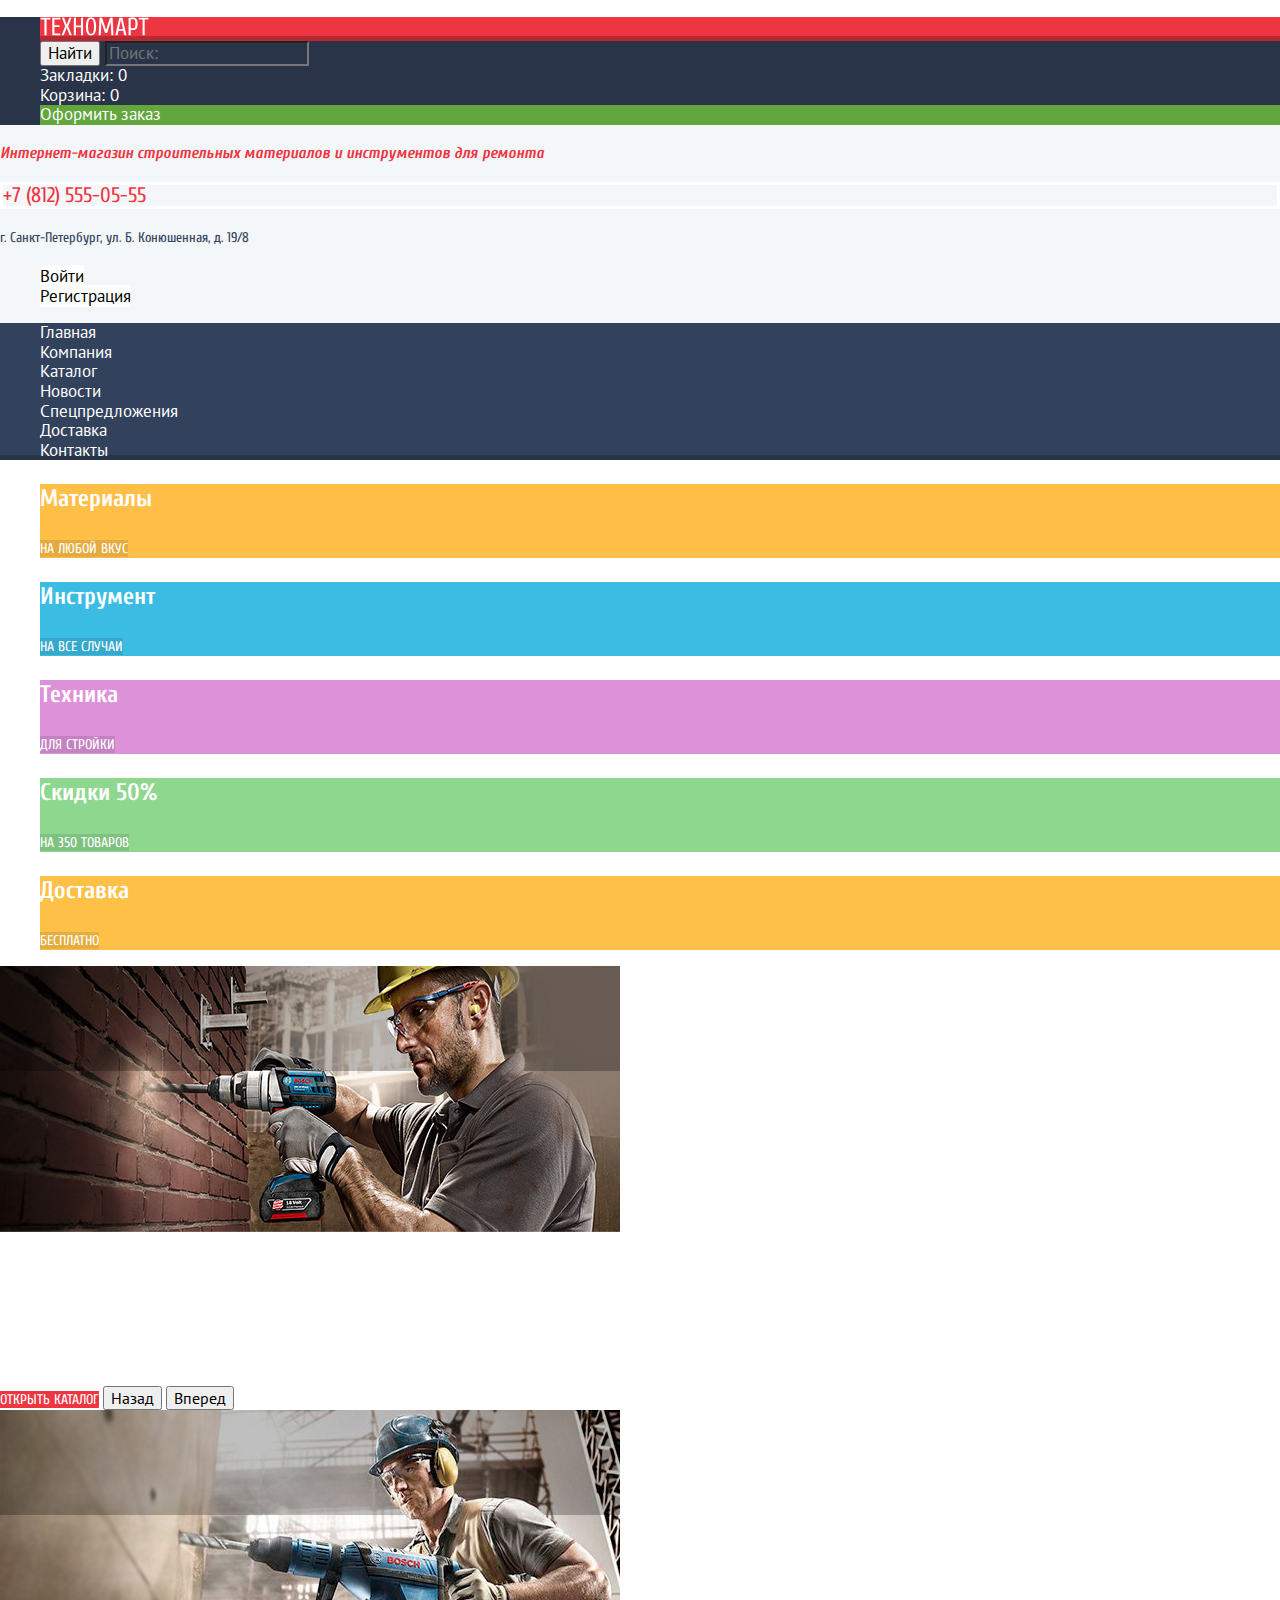
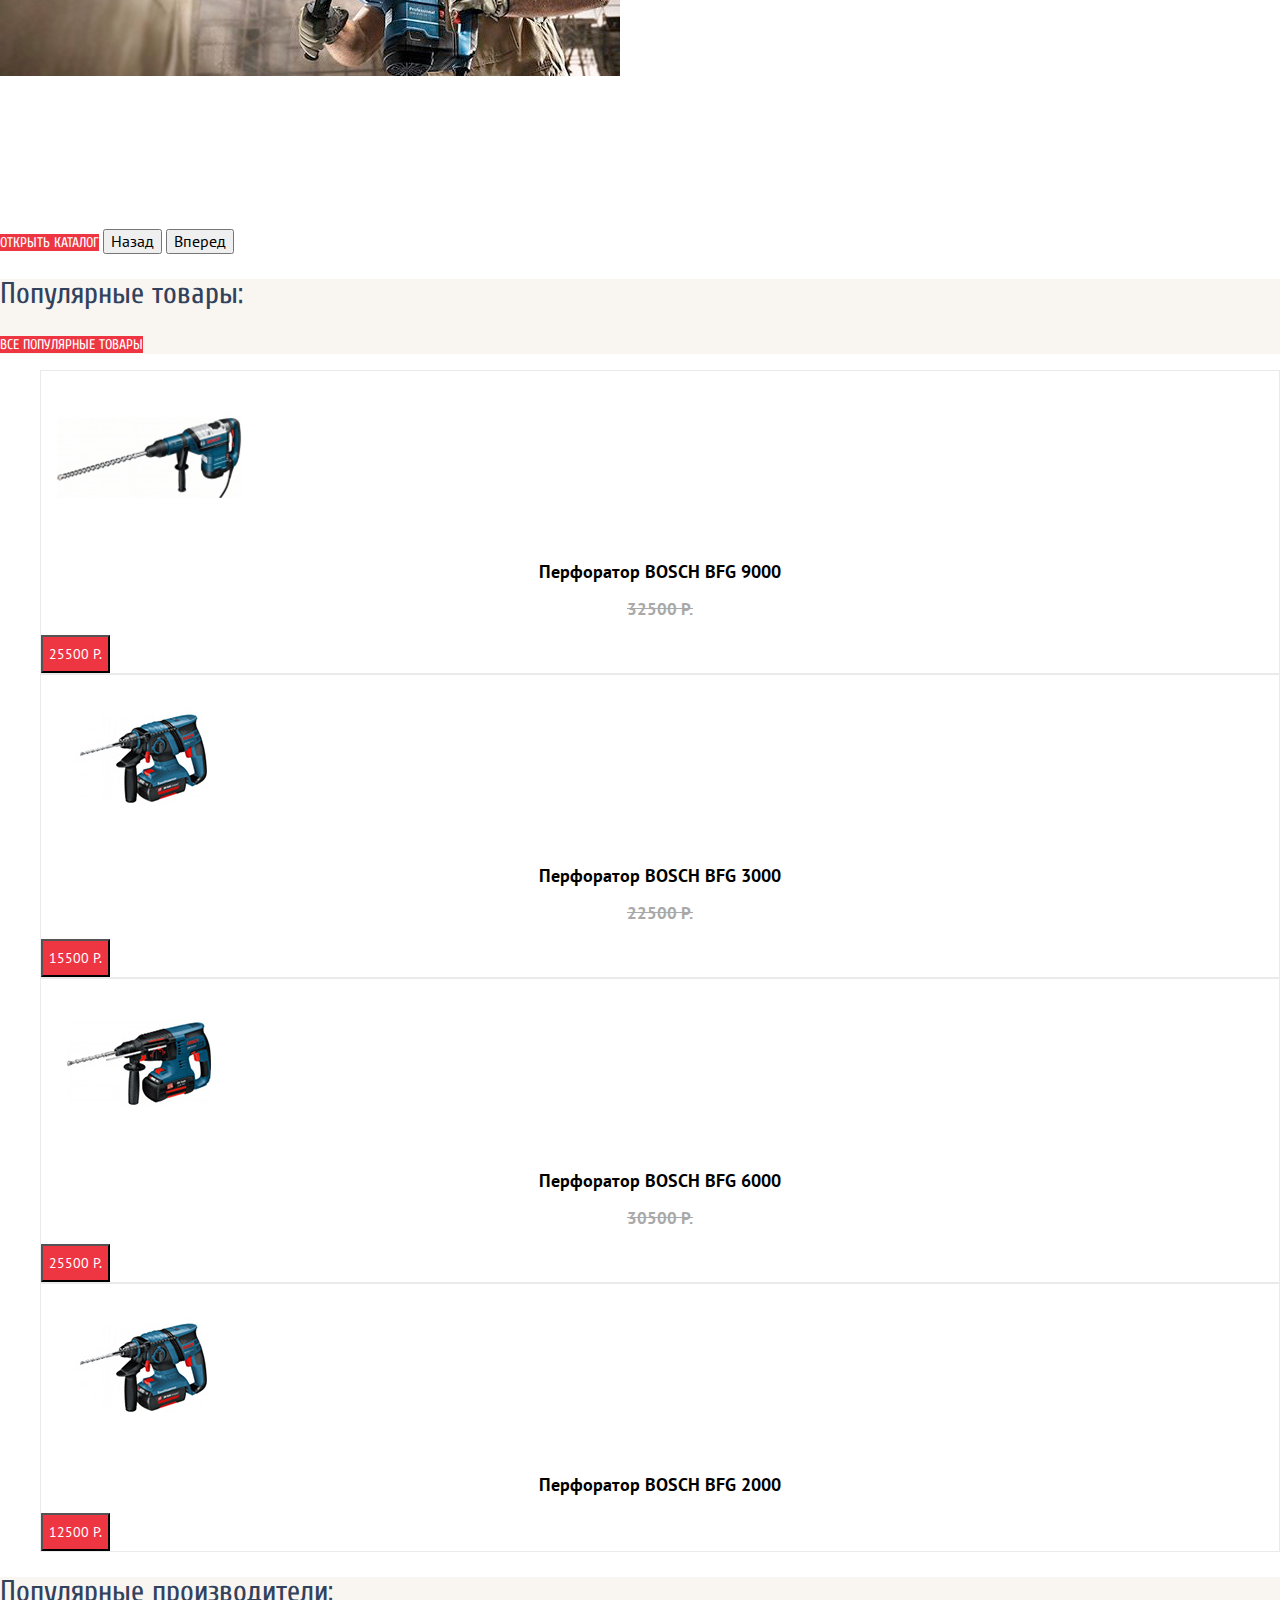
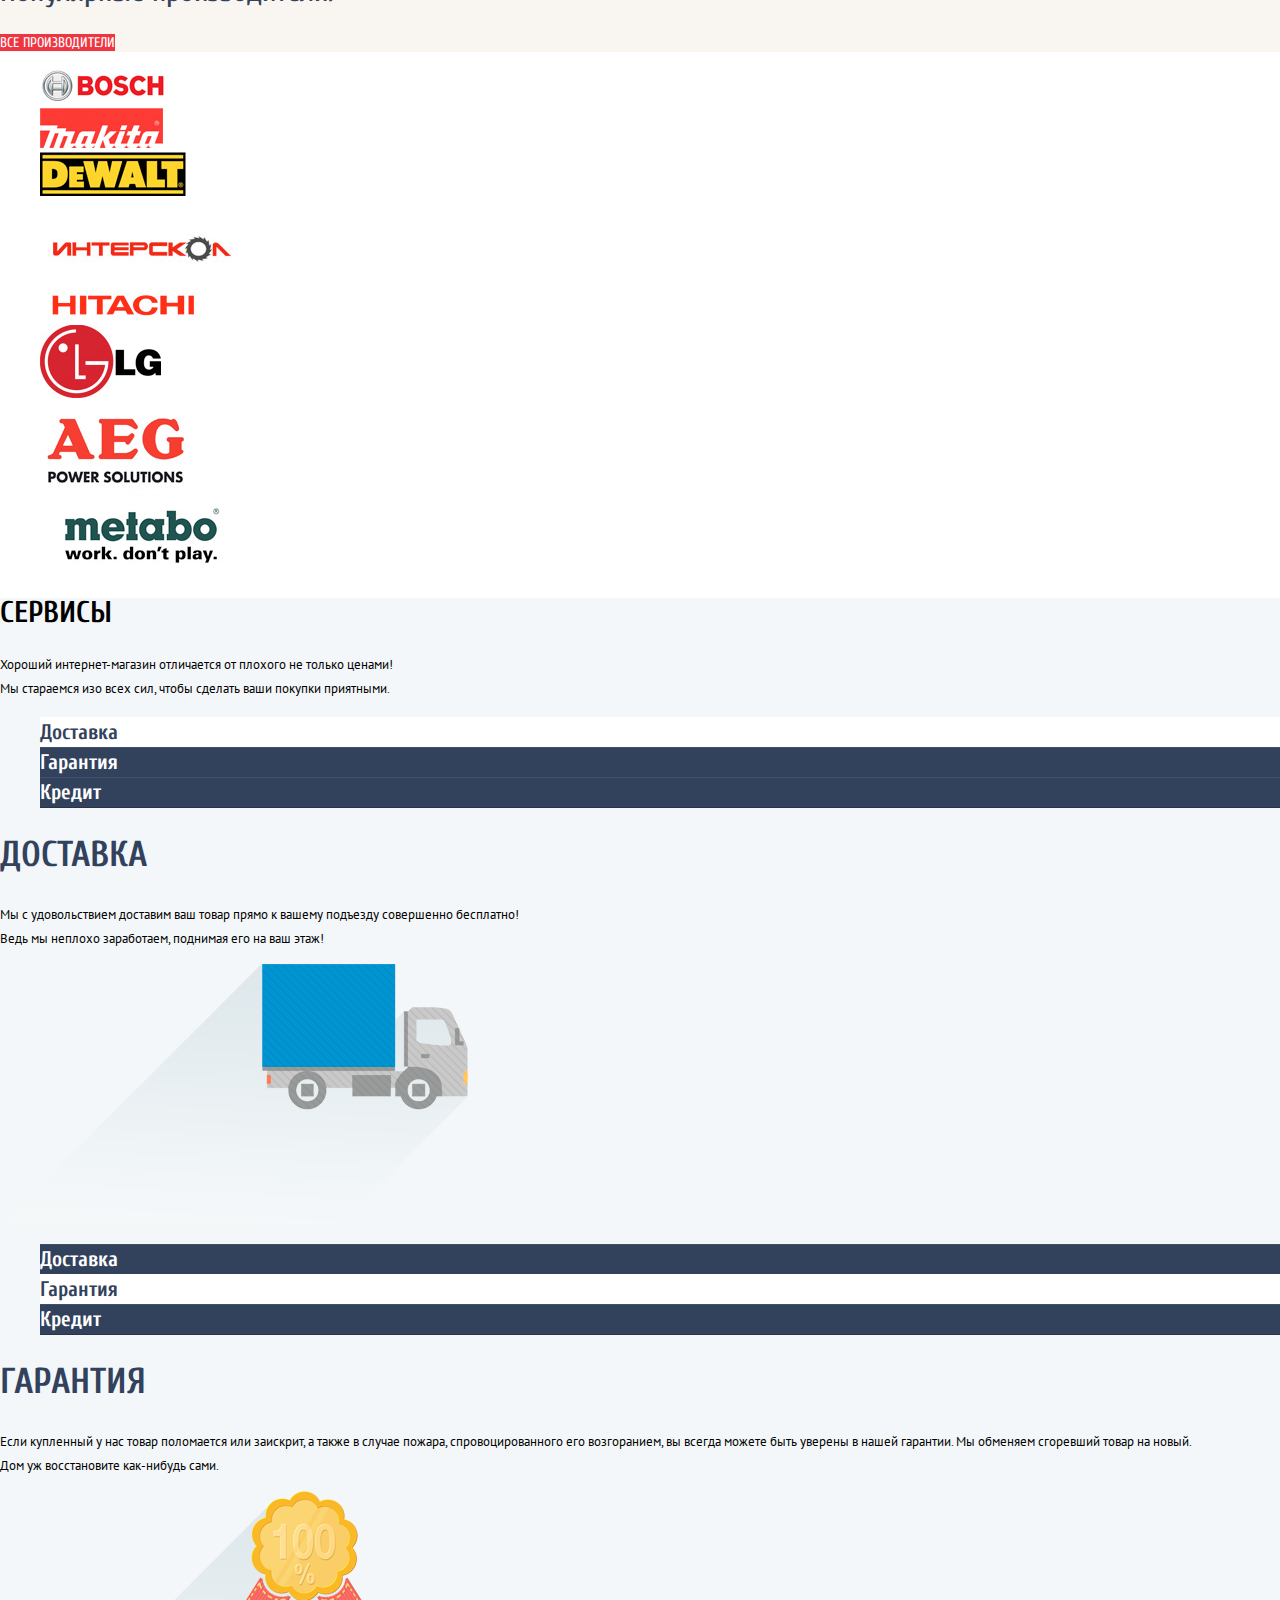
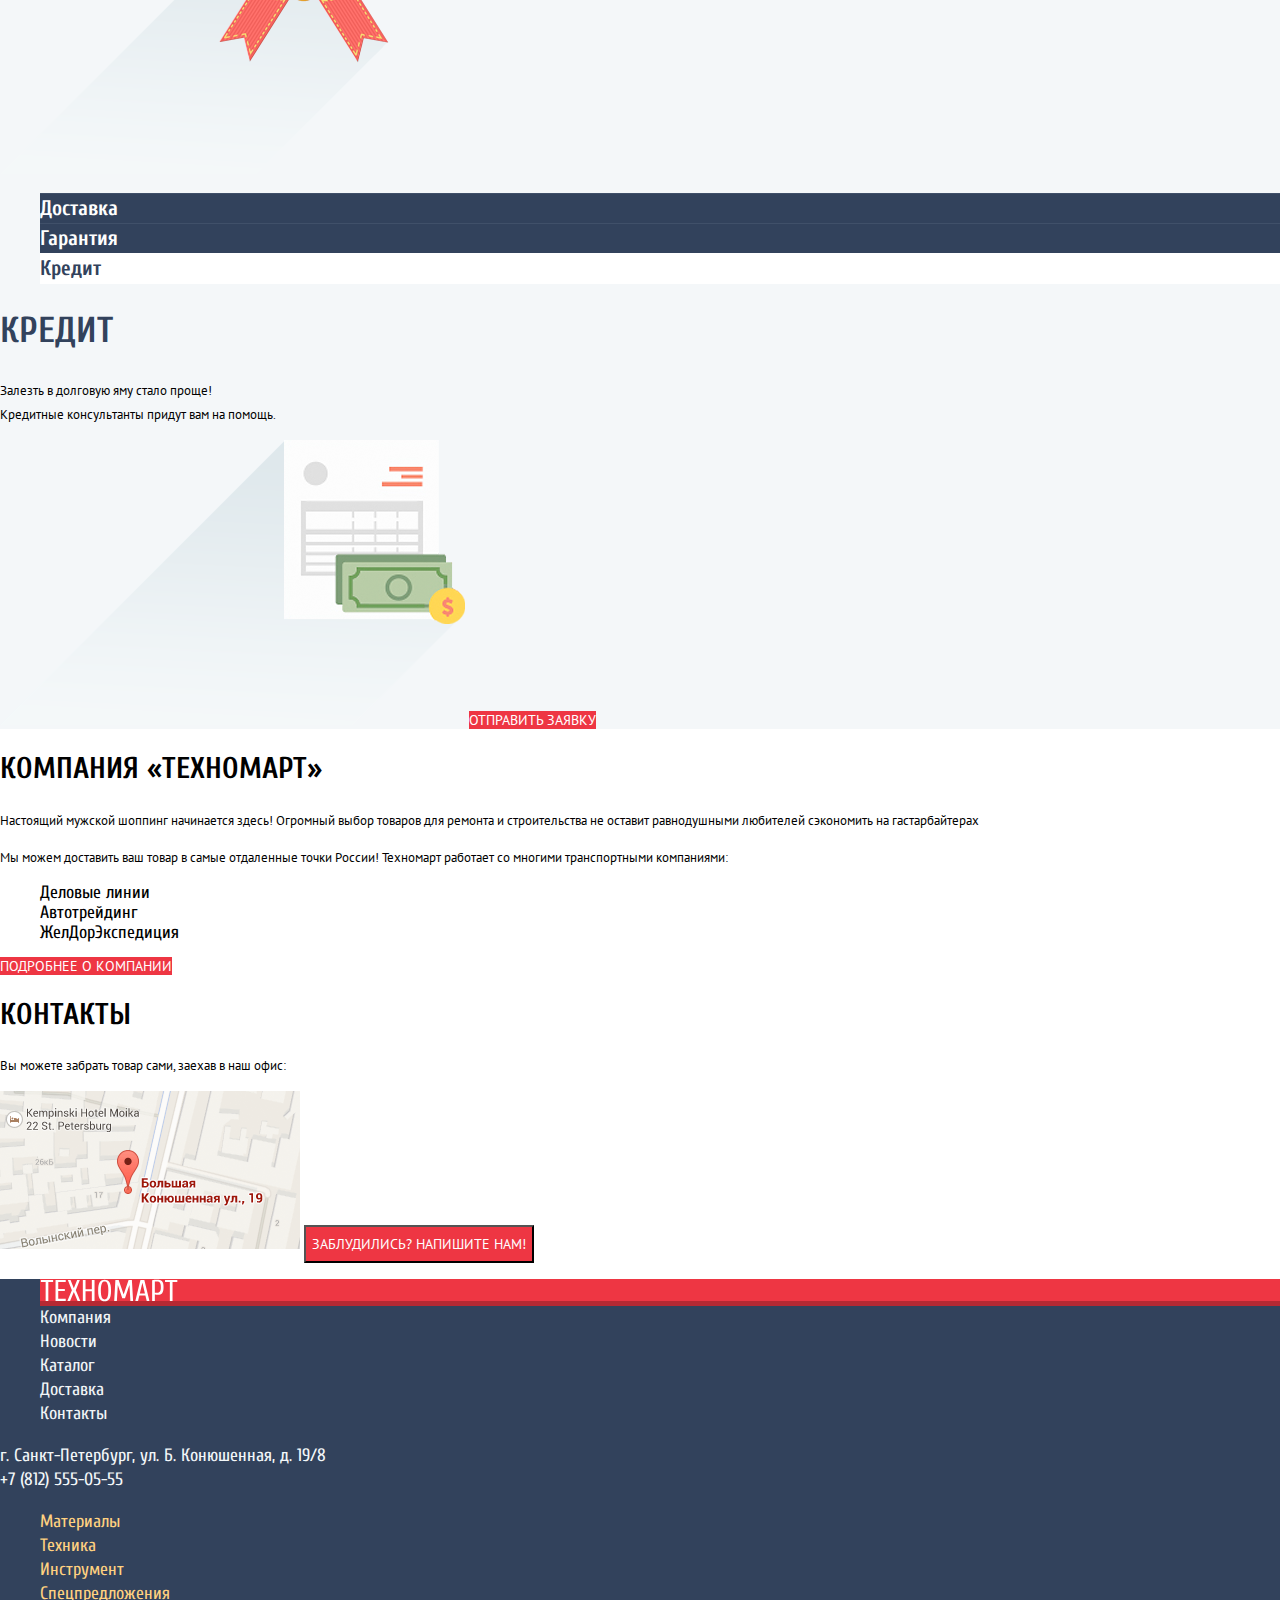
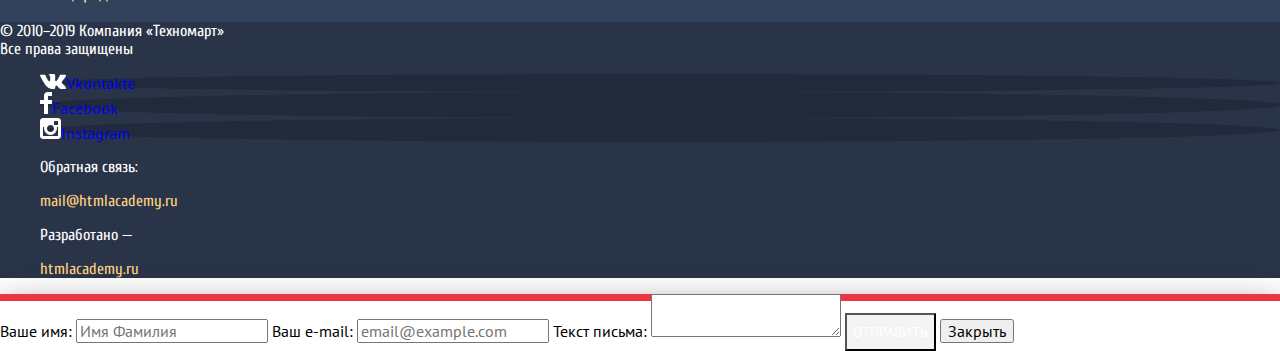
==== commit 5c0f1c90: "Личный проект: начинаем базовую стилизацию" ====
--- a/index.html
+++ b/index.html
@@ -3,37 +3,40 @@
   <head>
     <meta charset="utf-8">
     <title>Главная - ТЕХНОМАРТ</title>
+    <link href="https://fonts.googleapis.com/css?family=Cuprum:400,400i,700&display=swap&subset=cyrillic" rel="stylesheet">
+    <link href="https://fonts.googleapis.com/css?family=PT+Sans:400,700&display=swap&subset=cyrillic" rel="stylesheet">
+    <link href="css/normalize.css" rel="stylesheet">
+    <link href="css/style.css" rel="stylesheet" >
   </head>
   <body>
 
     <header class="main-header">
       <nav class="main-navigation">
-        <a href="index.html">
-          <img src="img/logo.svg" width="109" height="19" alt="Логотип магазина Техномарт">
-        </a>
         <ul class="product-navigation">
-          <li class="product-search">
+          <li class="main-header-logo">
+
+              <img src="img/logo.svg" width="109" height="19" alt="Логотип магазина Техномарт">
+
+          </li>
+          <li>
             <form action="#" method="get">
+              <button class="visually-hidden" type="submit" name="find">Найти</button>
               <label for="search"></label>
-              <input type="search" name="search-field" id="search" placeholder="Поиск:">
-              <button class="visually-hidden" type="submit" name="find">Найти</button>
+              <input class="product-search" type="text" name="search-field" id="search" placeholder="Поиск:">
             </form>
           </li>
-          <li class="product-bookmarks"><a href="#">Закладки: 0</a></li>
-          <li class="product-cart"><a href="#">Корзина: 0</a></li>
-          <li class="product-order"><a href="#">Оформить заказ</a></li>
+          <li><a class="buy-links" href="#">Закладки: 0</a></li>
+          <li><a class="buy-links" href="#">Корзина: 0</a></li>
+          <li><a class="buy-links" href="#">Оформить заказ</a></li>
         </ul>
         <h1 class="page-title">Интернет-магазин строительных материалов и инструментов для ремонта</h1>
-        <a class="phone-number" href="tel:+78125550555">+7 (812) 555-05-55</a> <!-- Возможно кнопка? -->
+        <p class="phone-number">
+          <a href="tel:+78125550555">+7 (812) 555-05-55</a>
+        </p>
         <p class="header-address">г. Санкт-Петербург, ул. Б. Конюшенная, д. 19/8</p>
         <ul class="user-bar">
-          <li><a href="#">Личный кабинет</a></li>
-          <li>Равшан Джамшутович</li>
-          <li><button class="logout" type="button">Выйти</button></li>
-        </ul>
-        <ul class="user-links">
-          <li><a href="#">Мои заказы</a></li>
-          <li><a href="#">Личный кабинет</a></li>
+          <li><a href="#">Войти</a></li>
+          <li><a href="#">Регистрация</a></li>
         </ul>
         <ul class="site-navigation">
           <li><a href="index.html">Главная</a></li>
@@ -49,41 +52,41 @@
 
     <main class="container">
     	<section class="goods-ands-services">
-			<ul>
-				<li class="badge-new">
-					<p>Материалы</p>
-					<a class="button" href="#">на любой вкус</a>
-				</li>
-				<li>
-					<p>Инструмент</p>
-					<a class="button" href="#">НА ВСЕ СЛУЧАИ</a>
-				</li>
-				<li>
-					<p>Техника</p>
-					<a class="button" href="#">для стройки</a>
-				</li>
-				<li>
-					<p>Скидки 50%</p>
-					<a class="button" href="#">На 350 ТОВАРОВ</a>
-				</li>
-				<li>
-					<p>Доставка</p>
-					<a class="button" href="#">бесплатно</a>
-				</li>
-			</ul>
+			  <ul class="around-slider">
+				  <li class="badge-new">
+					  <p>Материалы</p>
+					  <a class="button" href="#">на любой вкус</a>
+				  </li>
+				  <li>
+					  <p>Инструмент</p>
+					  <a class="button" href="#">НА ВСЕ СЛУЧАИ</a>
+				  </li>
+				  <li>
+					  <p>Техника</p>
+					  <a class="button" href="#">для стройки</a>
+				  </li>
+				  <li>
+					  <p>Скидки 50%</p>
+					  <a class="button" href="#">На 350 ТОВАРОВ</a>
+				  </li>
+				  <li>
+					  <p>Доставка</p>
+					  <a class="button" href="#">бесплатно</a>
+				  </li>
+			  </ul>
     		<div class="slider">
     			<img class="slider-image" src="img/slider-image-drills.jpg" width="620" height="266" alt="Слайдер: Дрели">
 				  <p class="slider-header">Дрели</p>
 				  <p class="slider-joke">Соседям на радость!</p>
-				  <a class="open-catalog" href="catalog.html">ОТКРЫТЬ КАТАЛОГ</a>
-				  <button class="slider-navigation-back" type="button">Назад</button>
-				  <button class="slider-navigation-forward" type="button">Вперед</button>
+				  <a class="button open-catalog" href="catalog.html">ОТКРЫТЬ КАТАЛОГ</a>
+				  <button class="slider-back" type="button">Назад</button>
+				  <button class="slider-forward" type="button">Вперед</button>
     		</div>
         <div class="slider">
           <img class="slider-image" src="img/slide-image-rotary-hammers.jpg" width="620" height="266" alt="Слайдер: Перфораторы">
           <p class="slider-header">Перфораторы</p>
           <p class="slider-joke">Настоящие мужские игрушки</p>
-          <a class="open-catalog" href="catalog.html">ОТКРЫТЬ КАТАЛОГ</a>
+          <a class="button open-catalog" href="catalog.html">ОТКРЫТЬ КАТАЛОГ</a>
           <button class="slider-navigation-back" type="button">Назад</button>
           <button class="slider-navigation-forward" type="button">Вперед</button>
         </div>
@@ -91,7 +94,7 @@
     	<section class="popular-products">
     		<div class="popular-headers">
     			<h2 class="header-popular">Популярные товары:</h2>
-    			<a class="button-popular" href="#">все популярные товары</a>
+    			<a class="button button-popular" href="#">все популярные товары</a>
     		</div>
     		<ul class="popular-products-list">
     			<li>
@@ -127,9 +130,9 @@
     	<section class="popular-manufacturers">
     		<div class="popular-headers">
     			<h2 class="header-popular">Популярные производители:</h2>
-    			<a class="button-popular" href="#">все производители</a>
+    			<a class="button button-popular" href="#">все производители</a>
     		</div>
-    		<ul class="popular-manufacturers-list">
+    		<ul class="manufacturers-list">
     			<li>
     				<a href="#"><img src="img/bosch.jpg" width="126" height="37" alt="Логотип Bosch"></a>
     			</li>
@@ -157,10 +160,11 @@
     		</ul>
     	</section>
     	<section class="services">
-    		<h2>Сервисы</h2>
-    		<p>
-				Хороший интернет-магазин отличается от плохого не только ценами!
-				Мы стараемся изо всех сил, чтобы сделать ваши покупки приятными.
+    		<h2 class="service-header">Сервисы</h2>
+    		<p class="service-description">
+				  Хороший интернет-магазин отличается от плохого не только ценами!
+          <br>
+				  Мы стараемся изо всех сил, чтобы сделать ваши покупки приятными.
 			  </p>
         <div class="service">
 			    <ul class="sevices-menu">
@@ -168,10 +172,11 @@
 				    <li><a href="#">Гарантия</a></li>
 				    <li><a href="#">Кредит</a></li>
 			    </ul>
-			    <h2>Доставка</h2>
-			    <p>
+			    <h2 class="service-item">Доставка</h2>
+			    <p class="service-description delivery-description">
 				    Мы с удовольствием доставим ваш товар прямо
 				    к вашему подъезду совершенно бесплатно!
+            <br>
 				    Ведь мы неплохо заработаем,
 				    поднимая его на ваш этаж!
 			    </p>
@@ -183,10 +188,11 @@
             <li class="services-menu-current">Гарантия</li>
             <li><a href="#">Кредит</a></li>
           </ul>
-          <h2>Гарантия</h2>
-          <p>
+          <h2 class="service-item">Гарантия</h2>
+          <p class="service-description guarantee-description">
             Если купленный у нас товар поломается или заискрит,
             а также в случае пожара, спровоцированного его возгоранием,  вы всегда можете быть уверены в нашей гарантии. Мы обменяем сгоревший товар на новый.
+            <br>
             Дом уж восстановите как-нибудь сами.
           </p>
           <img class="services-image" src="img/guarantee.png" width="389" height="283" alt="Картинка-Гарантия">
@@ -197,9 +203,10 @@
             <li><a href="#">Гарантия</a></li>
             <li class="services-menu-current">Кредит</li>
           </ul>
-          <h2>Кредит</h2>
-          <p>
+          <h2 class="service-item">Кредит</h2>
+          <p class="service-description credit-description">
             Залезть в долговую яму стало проще!
+            <br>
             Кредитные консультанты придут вам на помощь.
           </p>
           <img class="services-image" src="img/credit.png" width="465" height="285" alt="Картинка-Кредит">
@@ -207,14 +214,14 @@
         </div>
     	</section>
     	<section class="company">
-    		<h2>КОМПАНИЯ «Техномарт»</h2>
+    		<h2 class="company-header">КОМПАНИЯ «Техномарт»</h2>
     		<p class="advantages">
 				Настоящий мужской шоппинг начинается здесь! Огромный выбор товаров для ремонта и строительства не оставит равнодушными любителей сэкономить на гастарбайтерах
 			  </p>
-			  <p class="advantages">
+			  <p class="transport-companies">
 				  Мы можем доставить ваш товар в самые отдаленные точки России!
 				  Техномарт работает со многими транспортными компаниями:
-			  </p>
+        </p>
 			  <ul class="transport-companies">
 				  <li>Деловые линии</li>
 				  <li>Автотрейдинг</li>
@@ -223,20 +230,22 @@
 			  <a class="button" href="#">Подробнее о компании</a>
     	</section>
     	<section class="contacts">
-    		<h2>КОНТАКТЫ</h2>
+    		<h2 class="contacts-header">КОНТАКТЫ</h2>
     		<p class="pickup">
 				Вы можете забрать товар сами,
 				заехав в наш офис:
 			  </p>
-			  <img src="img/map.png" width="300" height="158" alt="Офис компании ТЕХНОМАРТ по адресу г. Санкт-Петербург, ул. Б. Конюшенная, д. 19/8, где можно забрать товар самим">
-			  <button class="get-lost" type="button">Заблудились? НапиШИТЕ НАМ!</button>
+			  <img class="map" src="img/map.png" width="300" height="158" alt="Офис компании ТЕХНОМАРТ по адресу г. Санкт-Петербург, ул. Б. Конюшенная, д. 19/8, где можно забрать товар самим">
+			  <button class="button get-lost" type="button">Заблудились? НапиШИТЕ НАМ!</button>
     	</section>
     </main>
 
     <footer class="main-footer">
     	<section class="footer-top">
-        <a class="footer-top-logo" href="index.html"><img src="img/logo.svg" width="138" height="23" alt="Логотип магазина Техномарт"></a>
         <ul class="footer-top-navigation">
+          <li class="footer-logo">
+            <img src="img/logo.svg" width="138" height="23" alt="Логотип магазина Техномарт">
+          </li>
           <li><a href="#">Компания</a></li>
           <li><a href="#">Новости</a></li>
           <li><a href="catalog.html">Каталог</a></li>
@@ -264,20 +273,28 @@
 				  Все права защищены
 			  </p>
 			  <ul class="footer-social">
-				  <li><a href="#"><img src="img/vk-icon.svg" width="26" height="15" alt="Иконка Вконтакте">Vkontakte</a></li>
-				  <li><a href="#"><img src="img/fb-icon.svg" width="12" height="22" alt="Иконка Фейсбук">Facebook</a></li>
-				  <li><a href="#"><img src="img/insta-icon.svg" width="21" height="21" alt="Иконка Инстаграм">Instagram</a></li>
+				  <li>
+            <a class="visually-hidden" href="#"><img src="img/vk-icon.svg" width="26" height="15" alt="Иконка Вконтакте">Vkontakte</a>
+          </li>
+				  <li>
+            <a class="visually-hidden" href="#"><img src="img/fb-icon.svg" width="12" height="22" alt="Иконка Фейсбук">Facebook</a>
+          </li>
+				  <li>
+            <a class="visually-hidden" href="#"><img src="img/insta-icon.svg" width="21" height="21" alt="Иконка Инстаграм">Instagram</a>
+          </li>
 			  </ul>
 			  <ul class="footer-info">
           <li>
             Обратная связь:
-            <br>
-            <a class="footer-copyright" href="mailto:mail@htmlacademy.ru">mail@htmlacademy.ru</a>
+            <p class="footer-copyright">
+              <a href="mailto:mail@htmlacademy.ru">mail@htmlacademy.ru</a>
+            </p>
           </li>
           <li>
             Разработано —
-            <br>
-            <a class="footer-copyright" href="https://htmlacademy.ru/intensive/htmlcss">htmlacademy.ru</a>
+            <p class="footer-copyright">
+              <a href="https://htmlacademy.ru/intensive/htmlcss">htmlacademy.ru</a>
+            </p>
           </li>
         </ul>
     	</section>
@@ -292,7 +309,8 @@
 			<label for="letter-text">Текст письма:</label>
 			<textarea name="letter" id="letter-text" placeholder="В свободной форме">
 			</textarea>
-			<button class="button-send" type="submit">ОТПРАВИТЬ</button>
+			<button class="button button-send" type="submit">ОТПРАВИТЬ</button>
+      <button class="modal-close">Закрыть</button>
 		</form>
 	</section>
 
--- a/css/style.css
+++ b/css/style.css
@@ -0,0 +1,850 @@
+body {
+  margin: 0;
+  padding: 0;
+
+  font-family: "PT Sans", "Arial", sans-serif;
+  font-weight: normal;
+  color: #000000;
+
+  background-color: white;
+}
+
+.button {
+  height: 38px;
+
+  font-size: 14px;
+  line-height: 18px;
+  color: #ffffff;
+  text-transform: uppercase;
+  text-align: center;
+
+  background-color: #ee3643;
+}
+
+a {
+  text-decoration: none;
+
+}
+
+li {
+  list-style: none;
+}
+
+.main-navigation {
+  font-size: 17px;
+  color: #ffffff;
+
+  background-color: #f4f7f9;
+}
+
+.product-navigation,
+.product-search {
+  background-color: #293449;
+}
+
+.product-navigation li {
+/*  width: 150px;
+  height: 42px;*/
+}
+
+.product-navigation .main-header-logo {
+/*  width: 220px;
+  height: 47px;*/
+
+  box-shadow: inset 0px -5px 0 0 rgba(0, 0, 0, 0.24);
+  background-color: #ee3643;
+}
+
+.product-navigation a,
+.user-bar a,
+.site-navigation a {
+  color: #ffffff;
+}
+
+.product-navigation li:nth-child(5) {
+/*  width: 150px;
+  height: 42px;*/
+
+  background-color: #63a63e;
+}
+
+.page-title {
+/*  width: 196px;
+  height: 60px;*/
+
+  font-family: "Cuprum";
+  font-size: 16px;
+  font-style: italic;
+  line-height: 23px;
+  color: #ee3643;
+}
+
+.phone-number {
+/*  width: 270px;
+  height: 45px;*/
+
+  border: solid 3px #ffffff;
+}
+
+.phone-number a {
+  font-family: "Cuprum";
+  font-size: 21px;
+  line-height: 21px;
+  color: #ee3643;
+}
+
+.header-address {
+/*  width: 250px;
+  height: 13px;*/
+
+  font-family: "Cuprum";
+  font-size: 14px;
+  line-height: 24px;
+  color: #32425c;
+}
+
+.user-bar li:first-child {
+/*  width: 121px;
+  height: 45px;*/
+}
+
+.user-bar li:last-child {
+/*  width: 150px;
+  height: 45px;*/
+}
+
+.user-bar a {
+  color: #000000;
+
+  background-color: white;
+}
+
+.site-navigation {
+  box-shadow: inset 0px -5px 0 0 #293449;
+  background-color: #32425c;
+}
+
+.around-slider {
+/*  width: 300px;
+  height: 123px;*/
+}
+
+.around-slider p {
+  font-family: Cuprum;
+  font-size: 24px;
+  font-weight: bold;
+  line-height: 30px;
+  color: #ffffff;
+}
+
+.around-slider a {
+  font-family: Cuprum;
+  font-size: 14px;
+  text-transform: uppercase;
+  text-align: center;
+  color: #ffffff;
+
+  background-color: rgba(0, 0, 0, 0.1);
+}
+
+.around-slider li:first-child {
+  background-color: #ffbf47;
+}
+
+.around-slider li:nth-child(2) {
+  background-color: #3bbce3;
+}
+
+.around-slider li:nth-child(3) {
+  background-color: #dc91d8;
+}
+
+.around-slider li:nth-child(4) {
+  background-color: #8ed78f;
+}
+
+.around-slider li:nth-child(5) {
+  background-color: #ffc047;
+}
+
+.slider-image {
+  background-color: #d7b880;
+}
+
+.slider-header {
+  font-family: Cuprum;
+  font-size: 36px;
+  font-weight: bold;
+  line-height: 36px;
+  color: #ffffff;
+}
+
+.slider-joke {
+  font-family: Cuprum;
+  font-size: 18px;
+  line-height: 24px;
+  color: #ffffff;
+}
+
+.open-catalog {
+  font-family: Cuprum;
+  line-height: 18px;
+  letter-spacing: normal;
+  text-align: center;
+  color: #ffffff;
+}
+
+.popular-headers {
+/*  width: 940px;
+  height: 89px;*/
+
+  background-color: #f9f5f0;
+}
+
+.header-popular {
+  font-family: Cuprum;
+  font-size: 30px;
+  font-weight: normal;
+  line-height: 30px;
+  color: #32425c;
+}
+
+.button-popular {
+
+  font-family: Cuprum;
+  font-size: 14px;
+  line-height: 18px;
+  text-align: center;
+  color: #ffffff;
+}
+
+.popular-products-list li {
+/*  width: 220px;
+  height: 318px;*/
+
+  border: solid 1px #eaeaea;
+  background-color: #ffffff;
+}
+
+.product-name {
+  font-size: 18px;
+  font-weight: bold;
+  line-height: 20px;
+  text-align: center;
+  color: #000000;
+}
+
+.product-old-price {
+  text-decoration: line-through;
+  font-size: 17px;
+  font-weight: bold;
+  line-height: 18px;
+  text-align: center;
+  color: #a9a9a9;
+}
+
+.popular-manufacturers-list li {
+/*  width: 220px;
+  height: 145px;*/
+
+  border: solid 1px #eaeaea;
+  background-color: #ffffff;
+}
+
+.services {
+  background-color: #f4f7f9;
+}
+
+.service-header {
+  text-transform: uppercase;
+  font-family: Cuprum;
+  font-size: 30px;
+  line-height: 30px;
+  color: #000000;
+}
+
+.service-description {
+  font-size: 13px;
+  line-height: 24px;
+  color: #000000;
+}
+
+.sevices-menu li {
+/*  width: 240px;
+  height: 61px;*/
+
+  box-shadow:
+    0px 1px 0 0 #293449,
+    inset 0px 1px 0 0 #405069;
+  background-color: #32425c;
+}
+
+.services .services-menu-current {
+  font-family: Cuprum;
+  font-size: 21px;
+  font-weight: bold;
+  line-height: 30px;
+  color: #32425c;
+
+  box-shadow:
+    0px 1px 0 0 #ffffff,
+    inset 0px 1px 0 0 #ffffff;
+  background-color: #ffffff;
+}
+
+.sevices-menu a {
+  font-family: Cuprum;
+  font-size: 21px;
+  font-weight: bold;
+  line-height: 30px;
+  color: #ffffff;
+}
+
+.service-item {
+  text-transform: uppercase;
+  font-family: Cuprum;
+  font-size: 36px;
+  line-height: 36px;
+  color: #32425c;
+}
+
+.delivery-description {
+/*  width: 275px;
+  height: 83px;*/
+}
+
+.guarantee-description {
+/*  width: 379px;
+  height: 109px;*/
+}
+
+.credit-description {
+/*  width: 279px;
+  height: 36px;*/
+}
+
+.company-header {
+  text-transform: uppercase;
+  font-family: Cuprum;
+  font-size: 30px;
+  line-height: 30px;
+  color: #000000;
+}
+
+.advantages {
+/*  width: 519px;
+  height: 37px;*/
+
+  font-size: 13px;
+  line-height: 24px;
+  color: #000000;
+}
+
+.transport-companies {
+/*  width: 386px;
+  height: 161px;*/
+
+  font-size: 13px;
+  line-height: 24px;
+  color: #000000;
+}
+
+.transport-companies li {
+  font-family: Cuprum;
+  font-size: 18px;
+  line-height: 20px;
+}
+
+.contacts-header {
+  font-family: Cuprum;
+  font-size: 30px;
+  line-height: 30px;
+  color: #000000;
+}
+
+.pickup {
+/*  width: 179px;
+  height: 36px;*/
+
+  font-size: 13px;
+  line-height: 24px;
+  color: #000000;
+}
+
+.main-footer {
+  background-color: #32425c;
+}
+
+.footer-bottom {
+  background-color: #293449;
+}
+
+ .footer-logo {
+/*  width: 220px;
+  height: 68px;*/
+
+  box-shadow: inset 0px -5px 0 0 rgba(0, 0, 0, 0.24);
+  background-color: #ee3643;
+ }
+
+.footer-top-navigation a {
+  font-family: Cuprum;
+  font-size: 18px;
+  line-height: 24px;
+  color: #f1f5f7;
+}
+
+.footer-address {
+/*  width: 322px;
+  height: 40px;*/
+
+  font-family: Cuprum;
+  font-size: 18px;
+  line-height: 24px;
+  color: #f3f7f9;
+}
+
+.footer-middle-navigation a {
+  font-family: Cuprum;
+  font-size: 18px;
+  line-height: 24px;
+  color: #ffd180;
+}
+
+.footer-copyright {
+/*  width: 228px;
+  height: 33px;*/
+
+  font-family: Cuprum;
+  font-size: 16px;
+  line-height: 18px;
+  color: #ffffff;
+}
+
+.footer-social li {
+/*  width: 42px;
+  height: 42px;*/
+
+  border-radius: 50%;
+  background-color: #212a3a;
+}
+
+.footer-info li {
+  font-family: Cuprum;
+  font-size: 16px;
+  line-height: 18px;
+  color: #ffffff;
+}
+
+.footer-copyright a {
+  font-family: Cuprum;
+  font-size: 16px;
+  line-height: 18px;
+  color: #ffd180;
+}
+
+.modal-get-lost {
+/*  width: 620px;
+  height: 430px;*/
+
+  box-shadow:
+    inset 0px 7px 0px 0 #ee3643,
+    0px 20px 40px 0 rgba(0, 0, 0, 0.75);
+}
+
+.button-send {
+/*  width: 620px;
+  height: 112px;*/
+
+  background-color: #f4f4f4;
+}
+
+
+
+                         /*CATALOG.HTML*/
+
+
+
+.user-login li:nth-child(2) a {
+  font-family: Cuprum;
+  font-size: 21px;
+  line-height: 21px;
+  color: #000000;
+}
+
+
+
+.user-links a {
+/*  width: 75px;
+  height: 14px;*/
+
+  text-decoration: underline;
+  font-family: Cuprum;
+  font-size: 16px;
+  line-height: 18px;
+  color: #32425c;
+}
+
+.breadcrumbs li,
+.breadcrumbs a {
+  text-transform: uppercase;
+  font-size: 13px;
+  line-height: 18px;
+  color: #000000;
+}
+
+.hammer-drills {
+/*  width: 940px;
+  height: 89px;*/
+
+  font-family: Cuprum;
+  font-size: 30px;
+  line-height: 30px;
+  color: #32425c;
+
+  background-color: #f2f6f8;
+}
+
+.filter-option {
+  text-transform: uppercase;
+}
+
+.filter-button {
+  color: #000000;
+
+  border: solid 1px #e5e5e5;
+  background-color: #ffffff;
+}
+
+.sorting,
+.range-field {
+  text-transform: uppercase;
+
+  background-color: #f7f3ec;
+}
+
+.sorting a {
+  color: rgba(0, 0, 0, 0.3);
+}
+
+.sorting a {
+  border-bottom: 1px dotted #ee3643;
+}
+
+.sorting .sorting-current {
+  color: #ee3643;
+
+  border: none;
+}
+
+.sorting .arrow-up,
+.sorting .arrow-down {
+  border: none;
+}
+
+.catalog-item {
+/*  width: 220px;
+  height: 318px;
+*/
+  border: solid 1px #e5e5e5;
+  background-color: #ffffff;
+}
+
+.to-buy {
+  box-shadow: inset 0px -3px 0 0 #367315;
+  background-color: #63a63e;
+}
+
+.to-bookmarks {
+  color: #32425c;
+
+  background-color: white;
+  border: solid 3px #63a63e;
+}
+
+.pagination-list a {
+/*  width: 38px;
+  height: 38px;*/
+
+  border: solid 1px #e5e5e5;
+  border-radius: 1px;
+  background-color: #ffffff;
+}
+
+.pagination-current a {
+  font-size: 13px;
+  line-height: 18px;
+  color: #ffffff;
+
+  border: none;
+  background-color: #ee3643;
+}
+
+.pagination-list li:last-child {
+/*  width: 140px;
+  height: 38px;*/
+}
+
+.pagination-item a {
+  font-size: 13px;
+  line-height: 18px;
+  color: #000000;
+}
+.about-product {
+/*  width: 1200px;
+  height: 261px;*/
+
+  background-color: #f4f7f9;
+}
+
+.product-description {
+/*  width: 938px;
+  height: 121px;*/
+}
+
+.heading-about {
+  font-family: Cuprum;
+  font-size: 30px;
+  line-height: 30px;
+}
+
+.about {
+  font-size: 13px;
+  line-height: 24px;
+  color: #000000;
+}
+
+.modal-cart {
+/*  width: 620px;
+  height: 282px;*/
+
+  box-shadow:
+    inset 0px 7px 0px 0 #ee3643,
+    0px 20px 40px 0 rgba(41, 52, 73, 0.75);
+}
+
+.added {
+  font-family: Cuprum;
+  font-size: 30px;
+  line-height: 30px;
+  color: #000000;
+}
+
+
+                         /*STYLEGUIDE*/
+
+
+.product-navigation a:hover,
+.product-navigation a:focus,
+.product-navigation li:nth-child(2) input:hover {
+  background-color: #212a3a;
+}
+
+.product-navigation li:first-child a:hover ,
+.product-navigation li:first-child a:focus {
+  box-shadow: inset 0px -5px 0 0 rgba(0, 0, 0, 0.24);
+  background-color: #ca2c37;
+}
+
+.product-navigation li:last-child a:hover,
+.product-navigation li:last-child a:focus,
+.to-buy:hover,
+.to-buy:focus {
+  background-color: #5fbb2d;
+}
+
+.product-navigation li:nth-child(3) a:active,
+.product-navigation li:nth-child(4) a:active {
+  background-color: #161d29;
+}
+
+.product-navigation li:first-child a:active {
+  box-shadow: inset 0px -5px 0 0 rgba(0, 0, 0, 0.24);
+  background-color: #ba2732;
+}
+
+.product-navigation li:last-child a:active,
+.to-buy:active {
+  background-color: #518534;
+}
+
+.buy-links:active,
+.buy-links:focus {
+  color: rgba(255, 255, 255, 0.6);
+}
+
+.product-navigation li:nth-child(2) input:active,
+.product-navigation li:nth-child(2) input:focus {
+  background-color: #ffffff;
+}
+
+.user-bar a:hover,
+.user-bar a:focus,
+.user-links a:hover,
+.user-links a:focus {
+  color: #ee3643;
+}
+
+.user-bar a:active,
+.user-login li:nth-child(2) a:active {
+  color: rgba(0, 0, 0, 0.3);
+}
+
+.user-links a:active {
+  color: rgba(50, 66, 92, 0.3);
+}
+
+.site-navigation a:hover,
+.site-navigation a:focus {
+  background-color: #293449;
+}
+
+.site-navigation a:active {
+  background-color: #1d2739;
+}
+
+.around-slider a:hover,
+.around-slider a:focus {
+  opacity: 0.2;
+  background-color: #000000;
+}
+
+.around-slider a:active {
+  opacity: 0.3;
+  background-color: #000000;
+}
+
+.open-catalog:hover,
+.open-catalog:focus {
+  background-color: #ca2c37;
+}
+
+.open-catalog:active {
+  background-color: #ba2732;
+}
+
+/*.products-list li:hover,
+.products-list li:focus {
+
+  box-shadow: 0px 10px 25px 0 rgba(41, 52, 73, 0.5);
+}*/
+
+.to-bookmarks:hover,
+.to-bookmarks:focus {
+
+  border: solid 3px #32425c;
+}
+
+.to-bookmarks:active {
+  color: rgba(50, 66, 92, 0.3);
+
+  opacity: 0.3;
+  border: solid 3px #32425c;
+}
+
+.manufacturers-list a:hover,
+.manufacturers-list a:focus {
+  box-shadow: 0px 10px 25px 0 rgba(41, 52, 73, 0.5);
+}
+
+/*.manufacturers-list a:active {
+  display: block;
+  width: 126px;
+  height: 37px;
+
+  background-image: url('img/bosch-transparent.jpg');
+  box-shadow: 0px 4px 10px 0 rgba(41, 52, 73, 0.5);
+}*/
+
+.sorting li:nth-child(2) a:hover,
+.sorting li:nth-child(2) a:focus,
+.sorting li:nth-child(3) a:hover,
+.sorting li:nth-child(3) a:focus,
+.sorting li:nth-child(4) a:hover,
+.sorting li:nth-child(4) a:focus {
+  color: #000000;
+
+  border-bottom: 1px solid #ee3643;
+}
+
+.sorting li:nth-child(5) a:hover,
+.sorting li:nth-child(5) a:focus,
+.sorting li:nth-child(6) a:hover,
+.sorting li:nth-child(6) a:focus {
+  color: #000000;
+}
+
+.sorting li:nth-child(2) a:active,
+.sorting li:nth-child(3) a:active,
+.sorting li:nth-child(4) a:active,
+.sorting li:nth-child(5) a:active,
+.sorting li:nth-child(6) a:active {
+  color: #ee3643;
+}
+
+.pagination-item a:hover,
+.pagination-item a:focus {
+  border: solid 1px #bdc6ca;
+}
+
+.pagination-item a:active {
+  border: solid 1px #ee3643;
+}
+
+.filter-option input:checked + label {
+  color: rgba(0, 0, 0, 0.4);
+}
+
+.sevices-menu a:hover,
+.sevices-menu a:focus {
+  box-shadow:
+    0px 1px 0 0 #293449,
+    inset 0px 1px 0 0 #405069;
+  background-color: #293449;
+}
+
+.footer-top-navigation a:hover,
+.footer-top-navigation a:focus,
+.footer-middle-navigation a:hover,
+.footer-middle-navigation a:focus,
+.footer-info a:hover,
+.footer-info a:focus {
+  text-decoration: underline;
+}
+
+.footer-top-navigation a:active {
+  text-decoration: none;
+  color: rgba(241, 245, 247, 0.5);
+}
+
+.footer-middle-navigation a:active {
+  text-decoration: none;
+  color: rgba(255, 209, 128, 0.5);
+}
+
+.footer-social a:hover,
+.footer-social a:focus,
+.footer-social a:active {
+  background-color: #ee3643;
+}
+
+.footer-info a:active {
+  color: #ee3643;
+}
+
+.modal-login input {
+  border: solid 2px #d7dcde;
+  background-color: #ffffff;
+}
+
+.modal-login input:hover {
+  border: solid 2px #b5b5b5;
+  background-color: #ffffff;
+}
+
+.modal-login input:focus {
+  border: solid 2px #ee3643;
+  background-color: #ffffff;
+}
+
+
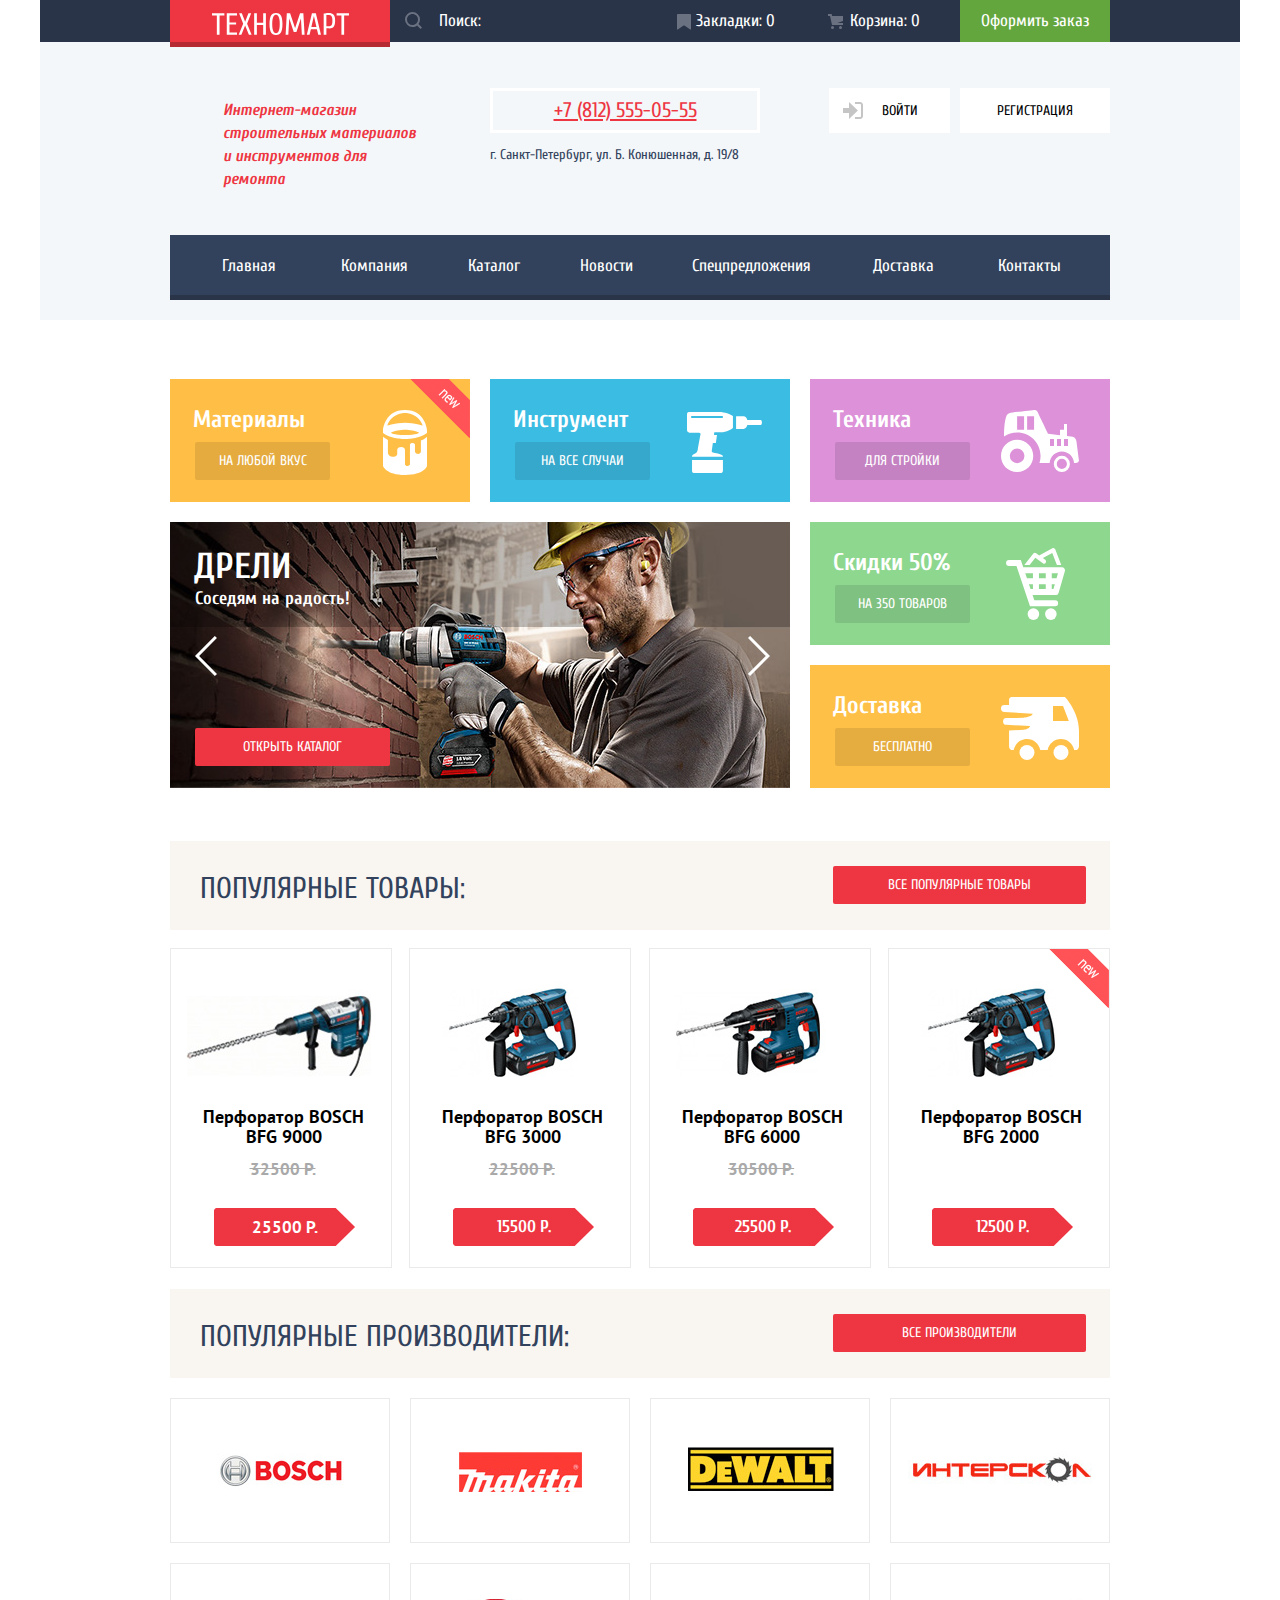
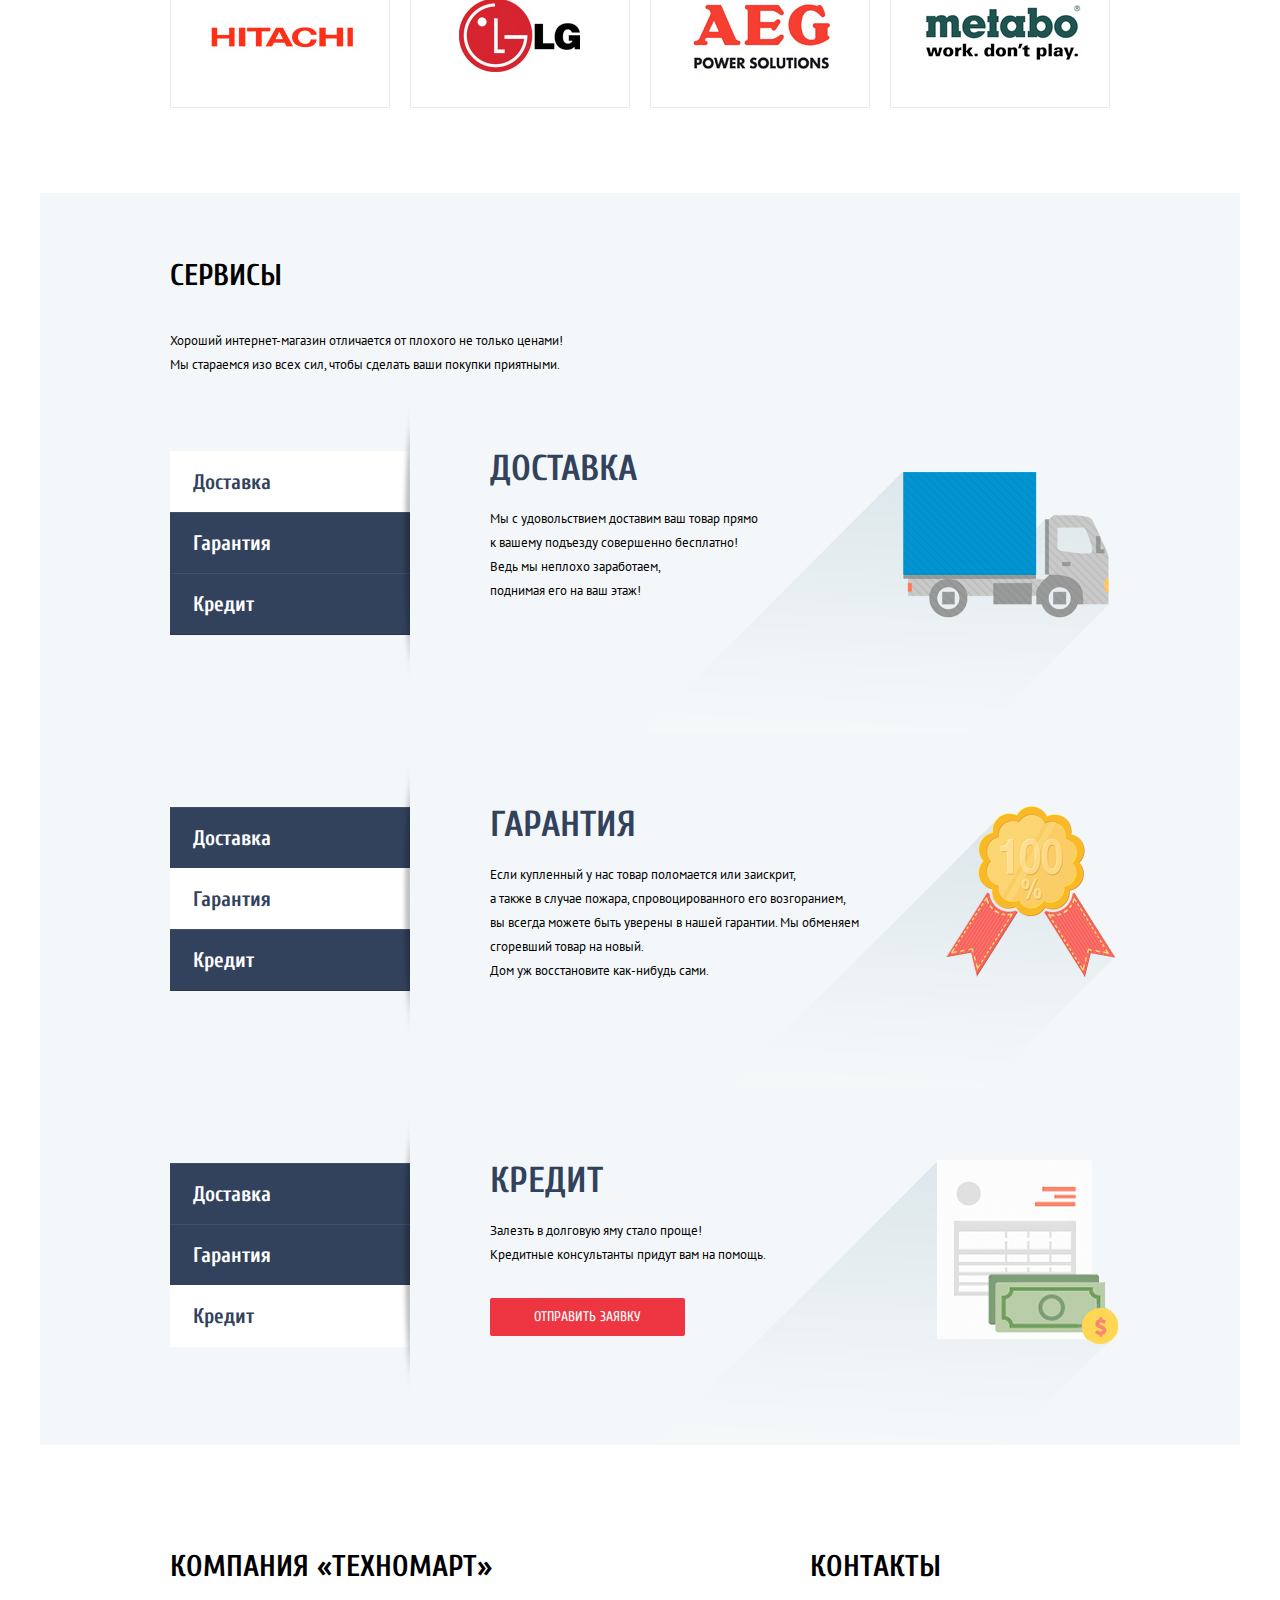
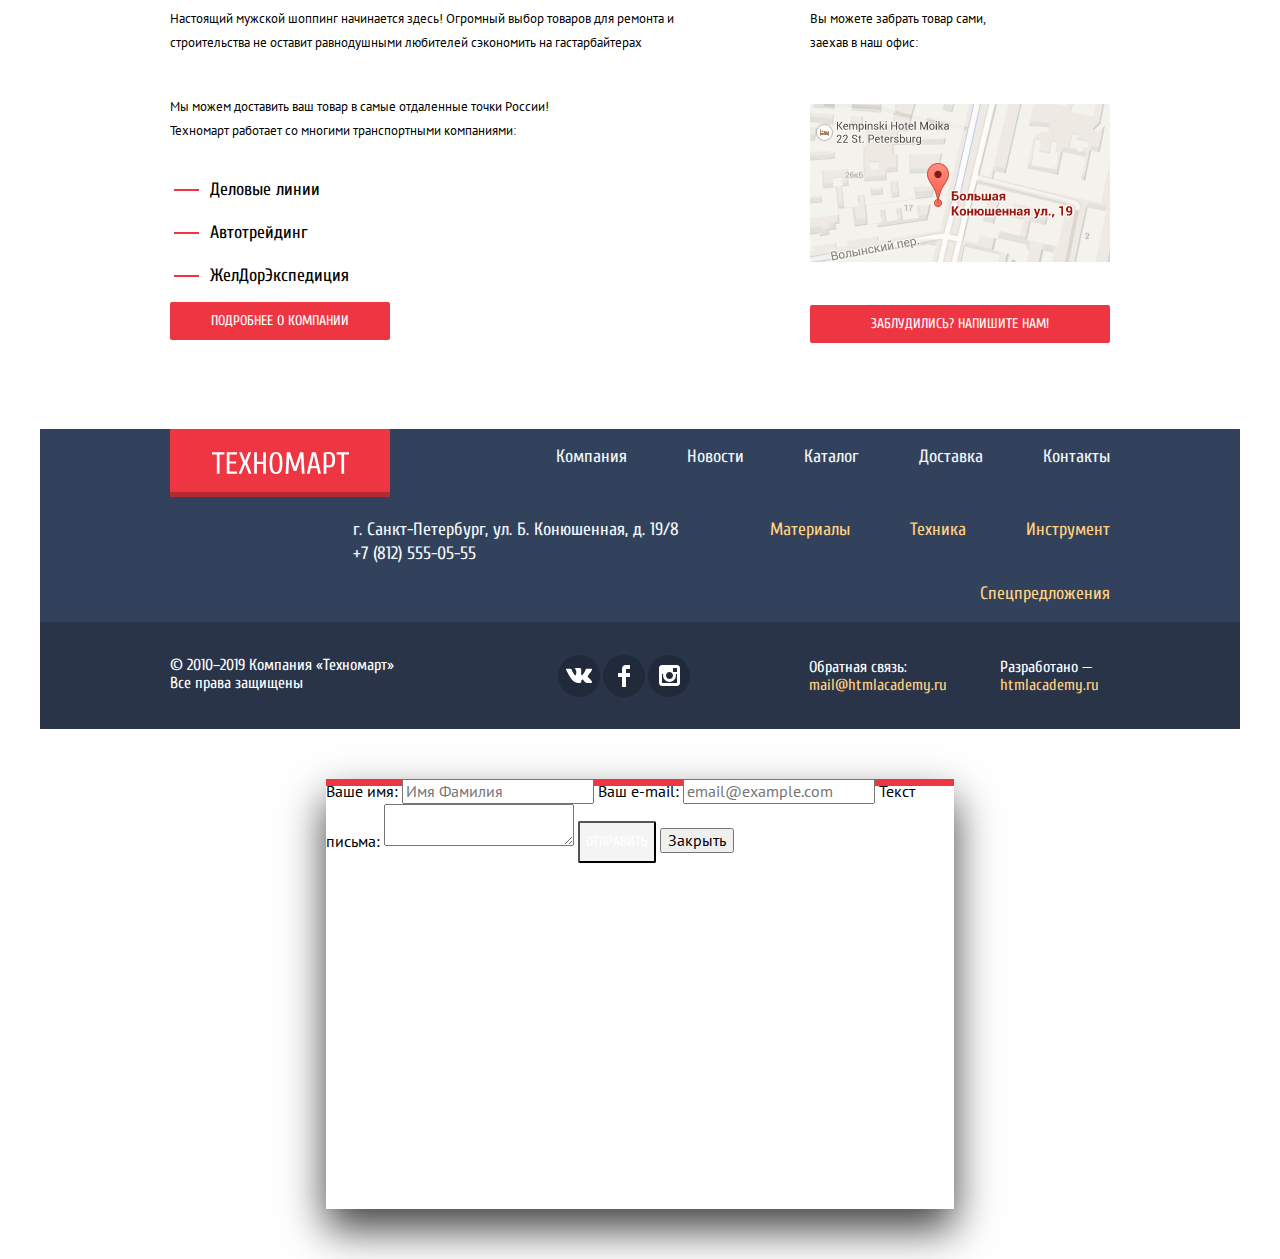
==== commit eac9d1fa: "Защита" ====
--- a/index.html
+++ b/index.html
@@ -9,51 +9,51 @@
     <link href="css/style.css" rel="stylesheet" >
   </head>
   <body>
-
     <header class="main-header">
       <nav class="main-navigation">
-        <ul class="product-navigation">
-          <li class="main-header-logo">
-
-              <img src="img/logo.svg" width="109" height="19" alt="Логотип магазина Техномарт">
-
-          </li>
-          <li>
-            <form action="#" method="get">
-              <button class="visually-hidden" type="submit" name="find">Найти</button>
-              <label for="search"></label>
-              <input class="product-search" type="text" name="search-field" id="search" placeholder="Поиск:">
-            </form>
-          </li>
-          <li><a class="buy-links" href="#">Закладки: 0</a></li>
-          <li><a class="buy-links" href="#">Корзина: 0</a></li>
-          <li><a class="buy-links" href="#">Оформить заказ</a></li>
-        </ul>
-        <h1 class="page-title">Интернет-магазин строительных материалов и инструментов для ремонта</h1>
-        <p class="phone-number">
-          <a href="tel:+78125550555">+7 (812) 555-05-55</a>
-        </p>
-        <p class="header-address">г. Санкт-Петербург, ул. Б. Конюшенная, д. 19/8</p>
-        <ul class="user-bar">
-          <li><a href="#">Войти</a></li>
-          <li><a href="#">Регистрация</a></li>
-        </ul>
-        <ul class="site-navigation">
-          <li><a href="index.html">Главная</a></li>
-          <li><a href="#">Компания</a></li>
-          <li><a href="catalog.html">Каталог</a></li>
-          <li><a href="#">Новости</a></li>
-          <li><a href="#">Спецпредложения</a></li>
-          <li><a href="#">Доставка</a></li>
-          <li><a href="#">Контакты</a></li>
-        </ul>
+        <section class="header-top">
+          <ul class="product-navigation">
+            <li>
+              <form>
+                <label for="search"></label>
+                <input class="product-search" type="search" name="search-field" id="search" placeholder="Поиск:">
+              </form>
+            </li>
+            <li><a class="buy-links" href="#">Закладки: 0</a></li>
+            <li><a class="buy-links" href="#">Корзина: 0</a></li>
+            <li><a class="buy-links" href="#">Оформить заказ</a></li>
+          </ul>
+        </section>
+        <section class="header-middle">
+          <h1 class="page-title">Интернет-магазин строительных материалов и инструментов для ремонта</h1>
+          <div class="contacts-block">
+            <p class="phone-number">
+              <a href="tel:+78125550555">+7 (812) 555-05-55</a>
+            </p>
+            <p class="header-address">г. Санкт-Петербург, ул. Б. Конюшенная, д. 19/8</p>
+          </div>
+          <ul class="user-bar">
+            <li><a class="button" href="#">Войти</a></li>
+            <li><a class="button" href="#">Регистрация</a></li>
+          </ul>
+        </section>
+        <section class="header-bottom">
+          <ul class="site-navigation">
+            <li><a href="index.html">Главная</a></li>
+            <li><a href="#">Компания</a></li>
+            <li><a href="catalog.html">Каталог</a></li>
+            <li><a href="#">Новости</a></li>
+            <li><a href="#">Спецпредложения</a></li>
+            <li><a href="#">Доставка</a></li>
+            <li><a href="#">Контакты</a></li>
+          </ul>
+        </section>
       </nav>
     </header>
-
     <main class="container">
-    	<section class="goods-ands-services">
-			  <ul class="around-slider">
-				  <li class="badge-new">
+    	<section class="slider-area">
+			  <ul class="left-column">
+				  <li class="bage-new">
 					  <p>Материалы</p>
 					  <a class="button" href="#">на любой вкус</a>
 				  </li>
@@ -61,6 +61,16 @@
 					  <p>Инструмент</p>
 					  <a class="button" href="#">НА ВСЕ СЛУЧАИ</a>
 				  </li>
+          <li class="slider">
+            <img class="slider-image" src="img/slider-image-drills.jpg" width="620" height="266" alt="Слайдер: Дрели">
+            <p class="slider-header">Дрели</p>
+            <p class="slider-joke">Соседям на радость!</p>
+            <button class="slider-back" type="button">Назад</button>
+            <button class="slider-forward" type="button">Вперёд</button>
+            <a class="button open-catalog" href="catalog.html">ОТКРЫТЬ КАТАЛОГ</a>
+          </li>
+        </ul>
+        <ul class="right-column">
 				  <li>
 					  <p>Техника</p>
 					  <a class="button" href="#">для стройки</a>
@@ -74,22 +84,14 @@
 					  <a class="button" href="#">бесплатно</a>
 				  </li>
 			  </ul>
-    		<div class="slider">
-    			<img class="slider-image" src="img/slider-image-drills.jpg" width="620" height="266" alt="Слайдер: Дрели">
-				  <p class="slider-header">Дрели</p>
-				  <p class="slider-joke">Соседям на радость!</p>
-				  <a class="button open-catalog" href="catalog.html">ОТКРЫТЬ КАТАЛОГ</a>
-				  <button class="slider-back" type="button">Назад</button>
-				  <button class="slider-forward" type="button">Вперед</button>
-    		</div>
-        <div class="slider">
+        <!-- <div class="slider">
           <img class="slider-image" src="img/slide-image-rotary-hammers.jpg" width="620" height="266" alt="Слайдер: Перфораторы">
           <p class="slider-header">Перфораторы</p>
           <p class="slider-joke">Настоящие мужские игрушки</p>
+          <button class="slider-back" type="button">Назад</button>
+          <button class="slider-forward" type="button">Вперед</button>
           <a class="button open-catalog" href="catalog.html">ОТКРЫТЬ КАТАЛОГ</a>
-          <button class="slider-navigation-back" type="button">Назад</button>
-          <button class="slider-navigation-forward" type="button">Вперед</button>
-        </div>
+        </div> -->
     	</section>
     	<section class="popular-products">
     		<div class="popular-headers">
@@ -99,29 +101,41 @@
     		<ul class="popular-products-list">
     			<li>
             <img src="img/item-10/item-image.jpg" width="218" height="170" alt="Перфоратор BOSCH BFG 9000">
-            <p class="product-name">Перфоратор BOSCH
-					  BFG 9000</p>
+            <p class="product-name">
+              Перфоратор BOSCH
+              <br>
+					    BFG 9000
+            </p>
             <p class="product-old-price">32500 Р.</p>
-            <button class="button product-price-button" type="button">25500 Р.</button>
+            <button class="product-price-button" type="button">25500 Р.</button>
           </li>
     			<li>
             <img src="img/item1/item.jpg" width="218" height="170" alt="Перфоратор BOSCH BFG 3000">
-            <p class="product-name">Перфоратор BOSCH
-            BFG 3000</p>
+            <p class="product-name">
+              Перфоратор BOSCH
+              <br>
+              BFG 3000
+            </p>
             <p class="product-old-price">22500 Р.</p>
             <button class="button product-price-button" type="button">15500 Р.</button>
           </li>
     			<li>
             <img src="img/item2/item.jpg" width="218" height="170" alt="Перфоратор BOSCH BFG 6000">
-            <p class="product-name">Перфоратор BOSCH
-            BFG 6000</p>
+            <p class="product-name">
+              Перфоратор BOSCH
+              <br>
+              BFG 6000
+            </p>
             <p class="product-old-price">30500 Р.</p>
             <button class="button product-price-button" type="button">25500 Р.</button>
           </li>
-    			<li class="badge-new">
+    			<li class="bage-new">
             <img src="img/item1/item.jpg" width="218" height="170" alt="Перфоратор BOSCH BFG 2000">
-            <p class="product-name">Перфоратор BOSCH
-            BFG 2000</p>
+            <p class="product-name">
+              Перфоратор BOSCH
+              <br>
+              BFG 2000
+            </p>
 
             <button class="button product-price-button" type="button">12500 Р.</button>
           </li>
@@ -160,106 +174,115 @@
     		</ul>
     	</section>
     	<section class="services">
-    		<h2 class="service-header">Сервисы</h2>
-    		<p class="service-description">
-				  Хороший интернет-магазин отличается от плохого не только ценами!
-          <br>
-				  Мы стараемся изо всех сил, чтобы сделать ваши покупки приятными.
-			  </p>
-        <div class="service">
-			    <ul class="sevices-menu">
-				    <li class="services-menu-current">Доставка</li>
-				    <li><a href="#">Гарантия</a></li>
-				    <li><a href="#">Кредит</a></li>
-			    </ul>
-			    <h2 class="service-item">Доставка</h2>
-			    <p class="service-description delivery-description">
-				    Мы с удовольствием доставим ваш товар прямо
-				    к вашему подъезду совершенно бесплатно!
+        <div class="container2">
+    		  <h2 class="services-header">Сервисы</h2>
+    		  <p class="services-description">
+				    Хороший интернет-магазин отличается от плохого не только ценами!
             <br>
-				    Ведь мы неплохо заработаем,
-				    поднимая его на ваш этаж!
+				    Мы стараемся изо всех сил, чтобы сделать ваши покупки приятными.
 			    </p>
-			    <img class="services-image" src="img/delivery.png" width="468" height="261" alt="Картинка-Доставка">
         </div>
-        <div class="service">
-          <ul class="sevices-menu">
+        <div class="container4">
+          <ul class="services-menu">
+            <li><a class="services-menu-current">Доставка</a></li>
+            <li><a href="#">Гарантия</a></li>
+            <li><a href="#">Кредит</a></li>
+          </ul>
+          <div class="container3">
+            <h2 class="services-item">Доставка</h2>
+            <p class="services-item-description services-delivery">
+              Мы с удовольствием доставим ваш товар прямо
+              к вашему подъезду совершенно бесплатно!
+              <br>
+              Ведь мы неплохо заработаем,
+              <br>
+              поднимая его на ваш этаж!
+            </p>
+          </div>
+        </div>
+        <div class="container4">
+          <ul class="services-menu">
             <li><a href="#">Доставка</a></li>
-            <li class="services-menu-current">Гарантия</li>
+            <li><a class="services-menu-current">Гарантия</a></li>
             <li><a href="#">Кредит</a></li>
           </ul>
-          <h2 class="service-item">Гарантия</h2>
-          <p class="service-description guarantee-description">
-            Если купленный у нас товар поломается или заискрит,
-            а также в случае пожара, спровоцированного его возгоранием,  вы всегда можете быть уверены в нашей гарантии. Мы обменяем сгоревший товар на новый.
-            <br>
-            Дом уж восстановите как-нибудь сами.
-          </p>
-          <img class="services-image" src="img/guarantee.png" width="389" height="283" alt="Картинка-Гарантия">
+          <div class="container3">
+            <h2 class="services-item">Гарантия</h2>
+            <p class="services-item-description services-guarantee">
+              Если купленный у нас товар поломается или заискрит,
+              <br>
+              а также в случае пожара, спровоцированного его возгоранием,
+              <br>
+              вы всегда можете быть уверены в нашей гарантии. Мы обменяем
+              <br>
+              сгоревший товар на новый.
+              <br>
+              Дом уж восстановите как-нибудь сами.
+            </p>
+          </div>
         </div>
-        <div class="service">
-          <ul class="sevices-menu">
+        <div class="container4">
+          <ul class="services-menu">
             <li><a href="#">Доставка</a></li>
             <li><a href="#">Гарантия</a></li>
-            <li class="services-menu-current">Кредит</li>
-          </ul>
-          <h2 class="service-item">Кредит</h2>
-          <p class="service-description credit-description">
-            Залезть в долговую яму стало проще!
+            <li><a class="services-menu-current">Кредит</a></li>
+          </ul>
+          <div class="container3">
+            <h2 class="services-item">Кредит</h2>
+            <p class="services-item-description services-credit">
+              Залезть в долговую яму стало проще!
+              <br>
+              Кредитные консультанты придут вам на помощь.
+            </p>
+            <a class="button button-request" href="#">ОТПРАВИТЬ ЗАЯВКУ</a>
+          </div>
+        </div>
+    	</section>
+      <div class="container-1">
+    	  <section class="company">
+    		  <h2 class="company-header">КОМПАНИЯ «Техномарт»</h2>
+    		  <p class="advantages">
+				    Настоящий мужской шоппинг начинается здесь! Огромный выбор товаров для ремонта и строительства не оставит равнодушными любителей сэкономить на гастарбайтерах
+			    </p>
+			    <p class="transport-companies">
+				    Мы можем доставить ваш товар в самые отдаленные точки России!
             <br>
-            Кредитные консультанты придут вам на помощь.
+				    Техномарт работает со многими транспортными компаниями:
           </p>
-          <img class="services-image" src="img/credit.png" width="465" height="285" alt="Картинка-Кредит">
-          <a class="button" href="#">ОТПРАВИТЬ ЗАЯВКУ</a>
-        </div>
-    	</section>
-    	<section class="company">
-    		<h2 class="company-header">КОМПАНИЯ «Техномарт»</h2>
-    		<p class="advantages">
-				Настоящий мужской шоппинг начинается здесь! Огромный выбор товаров для ремонта и строительства не оставит равнодушными любителей сэкономить на гастарбайтерах
-			  </p>
-			  <p class="transport-companies">
-				  Мы можем доставить ваш товар в самые отдаленные точки России!
-				  Техномарт работает со многими транспортными компаниями:
-        </p>
-			  <ul class="transport-companies">
-				  <li>Деловые линии</li>
-				  <li>Автотрейдинг</li>
-				  <li>ЖелДорЭкспедиция</li>
-			  </ul>
-			  <a class="button" href="#">Подробнее о компании</a>
-    	</section>
-    	<section class="contacts">
-    		<h2 class="contacts-header">КОНТАКТЫ</h2>
-    		<p class="pickup">
-				Вы можете забрать товар сами,
-				заехав в наш офис:
-			  </p>
-			  <img class="map" src="img/map.png" width="300" height="158" alt="Офис компании ТЕХНОМАРТ по адресу г. Санкт-Петербург, ул. Б. Конюшенная, д. 19/8, где можно забрать товар самим">
-			  <button class="button get-lost" type="button">Заблудились? НапиШИТЕ НАМ!</button>
-    	</section>
+			    <ul class="transport-companies-list">
+				    <li>Деловые линии</li>
+				    <li>Автотрейдинг</li>
+				    <li>ЖелДорЭкспедиция</li>
+			    </ul>
+			    <a class="button more-details" href="#">Подробнее о компании</a>
+    	  </section>
+    	  <section class="contacts">
+    		  <h2 class="contacts-header">КОНТАКТЫ</h2>
+    		  <p class="pickup">
+				    Вы можете забрать товар сами,
+            <br>
+            заехав в наш офис:
+			    </p>
+			    <img class="map" src="img/map.png" width="300" height="158" alt="Офис компании ТЕХНОМАРТ по адресу г. Санкт-Петербург, ул. Б. Конюшенная, д. 19/8, где можно забрать товар самим">
+			    <button class="button get-lost" type="button">Заблудились? НапиШИТЕ НАМ!</button>
+    	  </section>
+      </div>
     </main>
-
     <footer class="main-footer">
     	<section class="footer-top">
         <ul class="footer-top-navigation">
-          <li class="footer-logo">
-            <img src="img/logo.svg" width="138" height="23" alt="Логотип магазина Техномарт">
-          </li>
           <li><a href="#">Компания</a></li>
           <li><a href="#">Новости</a></li>
           <li><a href="catalog.html">Каталог</a></li>
           <li><a href="#">Доставка</a></li>
           <li><a href="#">Контакты</a></li>
         </ul>
-      </section>
-      <section class="footer-middle">
-        <p class="footer-address">
-          г. Санкт-Петербург, ул. Б. Конюшенная, д. 19/8
-          <br>
-          +7 (812) 555-05-55
-        </p>
         <ul class="footer-middle-navigation">
+          <li class="footer-address">
+            г. Санкт-Петербург, ул. Б. Конюшенная, д. 19/8
+            <br>
+            +7 (812) 555-05-55
+          </li>
           <li><a href="#">Материалы</a></li>
           <li><a href="#">Техника</a></li>
           <li><a href="#">Инструмент</a></li>
@@ -274,27 +297,23 @@
 			  </p>
 			  <ul class="footer-social">
 				  <li>
-            <a class="visually-hidden" href="#"><img src="img/vk-icon.svg" width="26" height="15" alt="Иконка Вконтакте">Vkontakte</a>
-          </li>
-				  <li>
-            <a class="visually-hidden" href="#"><img src="img/fb-icon.svg" width="12" height="22" alt="Иконка Фейсбук">Facebook</a>
-          </li>
-				  <li>
-            <a class="visually-hidden" href="#"><img src="img/insta-icon.svg" width="21" height="21" alt="Иконка Инстаграм">Instagram</a>
+            <a class="social" href="#"><span>Vkontakte</span></a>
+          </li>
+				  <li>
+            <a class="social" href="#"><span>Facebook</span></a>
+          </li>
+				  <li>
+            <a class="social" href="#"><span>Instagram</span></a>
           </li>
 			  </ul>
 			  <ul class="footer-info">
           <li>
             Обратная связь:
-            <p class="footer-copyright">
-              <a href="mailto:mail@htmlacademy.ru">mail@htmlacademy.ru</a>
-            </p>
+            <a href="mailto:mail@htmlacademy.ru">mail@htmlacademy.ru</a>
           </li>
           <li>
             Разработано —
-            <p class="footer-copyright">
-              <a href="https://htmlacademy.ru/intensive/htmlcss">htmlacademy.ru</a>
-            </p>
+            <a href="https://htmlacademy.ru/intensive/htmlcss">htmlacademy.ru</a>
           </li>
         </ul>
     	</section>
--- a/css/style.css
+++ b/css/style.css
@@ -1,28 +1,27 @@
 body {
   margin: 0;
   padding: 0;
-
   font-family: "PT Sans", "Arial", sans-serif;
   font-weight: normal;
   color: #000000;
-
   background-color: white;
 }
 
 .button {
-  height: 38px;
-
+  display: inline-block;
+  box-sizing: border-box;
+  padding-top: 10px;
+  padding-bottom: 10px;
+  font-family: "Cuprum", "Arial", sans-serif;
   font-size: 14px;
   line-height: 18px;
   color: #ffffff;
   text-transform: uppercase;
   text-align: center;
-
+  vertical-align: middle;
+  text-decoration: none;
+  border-radius: 2px;
   background-color: #ee3643;
-}
-
-a {
-  text-decoration: none;
 
 }
 
@@ -31,139 +30,509 @@
 }
 
 .main-navigation {
+  position: relative;
+  width: 1200px;
+  margin-right: auto;
+  margin-left: auto;
+  padding: 0;
   font-size: 17px;
   color: #ffffff;
-
   background-color: #f4f7f9;
-}
-
-.product-navigation,
+
+  /* Временно для сетки */
+  min-height: 320px;
+}
+
+.header-top {
+  display: flex;
+  width: 1200px;
+  margin: 0 auto;
+  padding: 0;
+  background-color: #293449;
+
+  /* Временно для сетки */
+  min-height: 42px;
+}
+
+.product-navigation {
+  display: flex;
+  justify-content: flex-end;
+  flex-wrap: wrap;
+  width: 940px;
+  margin: 0 auto;
+  padding: 0;
+
+  /* Временно для сетки */
+  min-height: 42px;
+}
+
+.product-navigation li {
+  position: relative;
+  width: 150px;
+  align-self: flex-start;
+
+  /* Временно для сетки */
+  min-height: 42px;
+}
+
+.product-navigation a {
+  text-align: center;
+}
+
+.main-navigation::before {
+  content: "";
+  position: absolute;
+  top: 0px;
+  left: 130px;
+  width: 220px;
+  height: 47px;
+  background-image: url(../img/svg-technomart/logo-technomart.svg);
+  background-repeat: no-repeat;
+  background-position: center;
+  background-color: #ee3643;
+  box-shadow: inset 0px -5px 0 0 rgba(0, 0, 0, 0.24);
+}
+
+.product-navigation li:nth-child(1) {
+  width: 270px;
+}
+
 .product-search {
+  position: relative;
+  /*width: 270px;*/
+  width: 221px;
+  margin-left: 49px;
+  padding: 0;
   background-color: #293449;
-}
-
-.product-navigation li {
-/*  width: 150px;
-  height: 42px;*/
-}
-
-.product-navigation .main-header-logo {
-/*  width: 220px;
-  height: 47px;*/
-
-  box-shadow: inset 0px -5px 0 0 rgba(0, 0, 0, 0.24);
-  background-color: #ee3643;
+  border: none;
+
+
+  /* Временно для сетки */
+  min-height: 42px;
+}
+
+input[type="search"]::-webkit-input-placeholder {
+  color: white;
+  font-family: "Cuprum", "Arial", sans-serif;
+}
+
+.product-navigation li:first-child {
+  position: relative;
+  /*width: 221px;*/
+  /*margin-left: 49px;*/
+  margin: 0;
+  padding: 0;
+
+  /* Временно для сетки */
+
+}
+
+/*.product-search::before*/
+.product-navigation li:first-child::before {
+  content: "";
+  position: absolute;
+  top: 12px;
+  left: 15px;
+  width: 17px;
+  height: 17px;
+  background-image: url(../img/svg-technomart/icon-search.svg);
+  background-repeat: no-repeat;
+  /*background-color: white;*/
+  opacity: 0.3;
+}
+
+.buy-links {
+  display: block;
+  padding-top: 12px;
+  padding-bottom: 12px;
+  font-family: "Cuprum", "Arial", sans-serif;
+  font-size: 17px;
+  line-height: 18px;
+  text-decoration: none;
 }
 
 .product-navigation a,
-.user-bar a,
 .site-navigation a {
   color: #ffffff;
 }
 
-.product-navigation li:nth-child(5) {
-/*  width: 150px;
-  height: 42px;*/
-
+li:nth-child(4) .buy-links {
   background-color: #63a63e;
 }
 
+.product-navigation li:nth-child(2) a::before {
+  content: "";
+  position: absolute;
+  top: 14px;
+  left: 17px;
+  width: 14px;
+  height: 16px;
+  background-image: url(../img/svg-technomart/icon-bookmark.svg);
+  background-repeat: no-repeat;
+  opacity: 0.3;
+}
+
+.product-navigation li:nth-child(3) a::before {
+  content: "";
+  position: absolute;
+  top: 14px;
+  left: 18px;
+  width: 15px;
+  height: 15px;
+  background-image: url(../img/svg-technomart/icon-cart.svg);
+  background-repeat: no-repeat;
+  opacity: 0.3;
+}
+
+.header-middle {
+  display: flex;
+  justify-content: flex-end;
+  width: 940px;
+  margin-top: 46px;
+  margin-right: auto;
+  margin-bottom: 44px;
+  margin-left: auto;
+
+  /* Временно для сетки */
+  min-height: 68px;
+}
+
 .page-title {
-/*  width: 196px;
-  height: 60px;*/
-
-  font-family: "Cuprum";
+  align-self: flex-end;
+  width: 196px;
+  margin-bottom: 0;
+  margin-left: 53px;
+  padding: 0;
+  font-family: "Cuprum", "Arial", sans-serif;
   font-size: 16px;
   font-style: italic;
   line-height: 23px;
   color: #ee3643;
+
+  /* Временно для сетки */
+  min-height: 60px;
+}
+
+.contacts-block {
+  align-self: flex-start;
+  width: 270px;
+  margin-left: 71px;
+
+  /* Временно для сетки */
+  min-height: 68px;
 }
 
 .phone-number {
-/*  width: 270px;
-  height: 45px;*/
-
-  border: solid 3px #ffffff;
+  margin: 0;
+  padding: 0;
+  border: 3px solid #ffffff;
 }
 
 .phone-number a {
-  font-family: "Cuprum";
+  display: block;
+  padding-top: 9px;
+  padding-bottom: 9px;
+  font-family: "Cuprum", "Arial", sans-serif;
   font-size: 21px;
   line-height: 21px;
+  text-align: center;
   color: #ee3643;
 }
 
 .header-address {
-/*  width: 250px;
-  height: 13px;*/
-
-  font-family: "Cuprum";
+  margin-top: 10px;
+  margin-right: auto;
+  margin-bottom: 0;
+  margin-left: auto;
+  padding: 0;
+  font-family: "Cuprum", "Arial", sans-serif;
   font-size: 14px;
   line-height: 24px;
   color: #32425c;
 }
 
+.user-bar {
+  display: flex;
+  justify-content: flex-end;
+  align-self: flex-start;
+  width: 281px;
+  margin-top: 0;
+  margin-left: 69px;
+  padding: 0;
+
+  /* Временно для сетки */
+  min-height: 45px;
+}
+
 .user-bar li:first-child {
-/*  width: 121px;
-  height: 45px;*/
-}
-
-.user-bar li:last-child {
-/*  width: 150px;
-  height: 45px;*/
+  position: relative;
+}
+
+.user-bar li:first-child a::before {
+  content: "";
+  position: absolute;
+  top: 14px;
+  left: 14px;
+  width: 20px;
+  height: 17px;
+  background-image: url(../img/svg-technomart/icon-login.svg);
+  background-repeat: no-repeat;
+}
+
+.user-bar li:nth-child(2) {
+  margin-left: 10px;
 }
 
 .user-bar a {
-  color: #000000;
-
+  padding-top: 12px;
+  padding-bottom: 12px;
+  color: #000000;
+  line-height: 21px;
+  border-radius: 0;
   background-color: white;
 }
 
+.user-bar li:first-child a {
+  width: 121px;
+  padding-right: 27px;
+  padding-left: 48px;
+}
+
+.user-bar li:nth-child(2) a {
+  width: 150px;
+  padding-right: 25px;
+  padding-left: 25px;
+}
+
+.header-bottom {
+  display: flex;
+  width: 940px;
+  margin: 0 auto;
+  padding: 0;
+
+  /* Временно для сетки */
+  min-height: 60px;
+  background-color: rgba(239, 137, 137, 0.3);
+}
+
 .site-navigation {
+  display: flex;
+  width: 940px;
+  margin: 0;
+  padding: 0;
   box-shadow: inset 0px -5px 0 0 #293449;
   background-color: #32425c;
 }
 
-.around-slider {
-/*  width: 300px;
-  height: 123px;*/
-}
-
-.around-slider p {
-  font-family: Cuprum;
+.site-navigation a {
+  display: block;
+  padding-top: 22px;
+  padding-bottom: 26px;
+  font-family: "Cuprum", "Arial", sans-serif;
+  font-size: 17px;
+  line-height: 17px;
+  text-decoration: none;
+}
+
+/*возможно space-between*/
+
+.site-navigation li:first-child a {
+  padding-right: 34px;
+  padding-left: 52px;
+}
+
+.site-navigation li:nth-child(2) a {
+  padding-right: 31px;
+  padding-left: 31px;
+}
+
+.site-navigation li:nth-child(3) a {
+  padding-right: 29px;
+  padding-left: 29px;
+}
+
+.site-navigation li:nth-child(4) a {
+  padding-right: 31px;
+  padding-left: 31px;
+}
+
+.site-navigation li:nth-child(5) a {
+  padding-right: 28px;
+  padding-left: 28px;
+}
+
+.site-navigation li:nth-child(6) a {
+  padding-right: 34px;
+  padding-left: 34px;
+}
+
+.site-navigation li:nth-child(7) a {
+  padding-right: 50px;
+  padding-left: 30px;
+}
+
+/*возможно space-between*/
+
+.slider-area {
+  display: flex;
+  justify-content: space-between;
+  width: 940px;
+  margin-top: 59px;
+  margin-right: auto;
+  margin-bottom: 53px;
+  margin-left: auto;
+  padding: 0px;
+
+  /* Временно для сетки */
+  min-height: 409px;
+}
+
+.slider-area li {
+  /* Временно для сетки */
+  min-height: 123px;
+}
+
+.left-column {
+  display: flex;
+  flex-wrap: wrap;
+  justify-content: space-between;
+  width: 620px;
+  margin: 0;
+  padding: 0;
+}
+
+.left-column li {
+  position: relative;
+  width: 300px;
+  padding: 0;
+}
+
+.left-column .slider {
+  position: relative;
+  width: 620px;
+  height: 266px;
+  margin-top: 20px;
+}
+
+.slider .slider-header {
+  position: absolute;
+  top: 27px;
+  left: 24px;
+}
+
+.slider .slider-joke {
+  position: absolute;
+  top: 65px;
+  left: 25px;
+}
+
+.slider-back {
+  position: absolute;
+  top: 114px;
+  left: 25px;
+  width: 22px;
+  height: 40px;
+  text-indent: -10000px;
+  background: url(../img/svg-technomart/icon-left.svg) no-repeat;
+  border: none;
+}
+
+.slider-forward {
+  position: absolute;
+  top: 114px;
+  right: 20px;
+  width: 22px;
+  height: 40px;
+  text-indent: -10000px;
+  background: url(../img/svg-technomart/icon-right.svg) no-repeat;
+  border: none;
+}
+
+.slider .open-catalog {
+  position: absolute;
+  top: 206px;
+  left: 25px;
+  width: 195px;
+  margin: 0;
+  background-color: #ee3643;
+}
+
+.right-column {
+  display: flex;
+  flex-wrap: wrap;
+  width: 300px;
+  margin: 0;
+  padding: 0;
+
+  /* Временно для сетки */
+  min-height: 409px;
+}
+
+.right-column li {
+  position: relative;
+  width: 300px;
+  padding: 0;
+}
+
+.left-column p,
+.right-column p {
+  position: absolute;
+  top: 26px;
+  left: 23px;
+  margin: 0;
+  font-family: "Cuprum", "Arial", sans-serif;
   font-size: 24px;
   font-weight: bold;
   line-height: 30px;
   color: #ffffff;
 }
 
-.around-slider a {
-  font-family: Cuprum;
-  font-size: 14px;
-  text-transform: uppercase;
-  text-align: center;
-  color: #ffffff;
-
+.left-column a,
+.right-column a {
+  position: absolute;
+  top: 63px;
+  right: 140px;
+  box-sizing: border-box;
+  width: 135px;
+
+  margin: 0;
   background-color: rgba(0, 0, 0, 0.1);
 }
 
-.around-slider li:first-child {
+.left-column li:first-child {
+  background:
+    url(../img/svg-technomart/icon-1.svg)
+    no-repeat top 31px right 43px;
   background-color: #ffbf47;
 }
 
-.around-slider li:nth-child(2) {
+.left-column li:nth-child(2) {
+  background:
+    url(../img/svg-technomart/icon-2.svg)
+    no-repeat top 33px right 28px;
   background-color: #3bbce3;
 }
 
-.around-slider li:nth-child(3) {
+.right-column li:nth-child(1) {
+  background:
+    url(../img/svg-technomart/icon-3.svg)
+    no-repeat top 31px right 31px;
   background-color: #dc91d8;
 }
 
-.around-slider li:nth-child(4) {
+.right-column li:nth-child(2) {
+  margin-top: 20px;
+  background:
+    url(../img/svg-technomart/icon-4.svg)
+    no-repeat top 26px right 45px;
   background-color: #8ed78f;
 }
 
-.around-slider li:nth-child(5) {
+.right-column li:nth-child(3) {
+  margin-top: 20px;
+  background:
+    url(../img/svg-technomart/icon-5.svg)
+    no-repeat top 32px right 31px;
   background-color: #ffc047;
 }
 
@@ -171,62 +540,103 @@
   background-color: #d7b880;
 }
 
-.slider-header {
-  font-family: Cuprum;
+.slider .slider-header {
+  font-family: "Cuprum", "Arial", sans-serif;
   font-size: 36px;
   font-weight: bold;
   line-height: 36px;
+  text-transform: uppercase;
   color: #ffffff;
 }
 
-.slider-joke {
-  font-family: Cuprum;
+.slider .slider-joke {
+  font-family: "Cuprum", "Arial", sans-serif;
   font-size: 18px;
   line-height: 24px;
   color: #ffffff;
 }
 
-.open-catalog {
-  font-family: Cuprum;
-  line-height: 18px;
-  letter-spacing: normal;
-  text-align: center;
-  color: #ffffff;
+.popular-products {
+  display: flex;
+  flex-direction: column;
+  justify-content: space-between;
+  width: 940px;
+  margin-right: auto;
+  margin-left: auto;
+  padding: 0px;
+
+  /* Временно для сетки */
+  min-height: 427px;
 }
 
 .popular-headers {
-/*  width: 940px;
-  height: 89px;*/
-
+  position: relative;
+  width: 940px;
+  margin: 0;
+  padding: 0;
   background-color: #f9f5f0;
+
+  /* Временно для сетки */
+  min-height: 89px;
 }
 
 .header-popular {
-  font-family: Cuprum;
+  margin: 0;
+  padding-top: 33px;
+  padding-right: auto;
+  padding-bottom: auto;
+  padding-left: 30px;
+  font-family: "Cuprum", "Arial", sans-serif;
   font-size: 30px;
   font-weight: normal;
   line-height: 30px;
+  text-transform: uppercase;
   color: #32425c;
 }
 
 .button-popular {
-
-  font-family: Cuprum;
-  font-size: 14px;
-  line-height: 18px;
-  text-align: center;
-  color: #ffffff;
+  position: absolute;
+  top: 25px;
+  right: 24px;
+  width: 253px;
+}
+
+.popular-products-list {
+  display: flex;
+  justify-content: space-between;
+  width: 940px;
+  margin: 0;
+  padding: 0;
+
+  /* Временно для сетки */
+  min-height: 318px;
 }
 
 .popular-products-list li {
-/*  width: 220px;
-  height: 318px;*/
-
+  position: relative;
+  width: 220px;
+  padding: 0;
   border: solid 1px #eaeaea;
   background-color: #ffffff;
+
+  /* Временно для сетки */
+  min-height: 318px;
+}
+
+.bage-new::after {
+  content: "";
+  position: absolute;
+  top: 0;
+  right: 0;
+  width: 60px;
+  height: 59px;
+  background: url(../img/new-flag.png) no-repeat;
 }
 
 .product-name {
+  position: absolute;
+  bottom: 102px;
+  left: 32px;
   font-size: 18px;
   font-weight: bold;
   line-height: 20px;
@@ -235,6 +645,10 @@
 }
 
 .product-old-price {
+  position: absolute;
+  right: 75px;
+  bottom: 72px;
+  left: 78px;
   text-decoration: line-through;
   font-size: 17px;
   font-weight: bold;
@@ -243,311 +657,1268 @@
   color: #a9a9a9;
 }
 
-.popular-manufacturers-list li {
-/*  width: 220px;
-  height: 145px;*/
-
+.product-price-button {
+  position: absolute;
+  bottom: 21px;
+  left: 43px;
+  width: 141px;
+
+  font-size: 17px;
+  font-weight: bold;
+  line-height: 18px;
+  text-align: center;
+  color: white;
+  background: url(../img/item-button.png) no-repeat;
+  border: none;
+
+  min-height: 38px;
+}
+
+.popular-manufacturers {
+  display: flex;
+  flex-direction: column;
+  justify-content: space-between;
+  width: 940px;
+  margin-top: 21px;
+  margin-right: auto;
+  margin-left: auto;
+  padding: 0px;
+
+  /* Временно для сетки */
+  min-height: 419px;
+}
+
+.manufacturers-list {
+  display: flex;
+  flex-wrap: wrap;
+  justify-content: space-between;
+  align-content: space-between;
+  width: 940px;
+  margin: 0;
+  padding: 0;
+
+  /* Временно для сетки */
+  min-height: 310px;
+}
+
+.manufacturers-list li {
+  padding: 0;
+  background-color: #ffffff;
+
+  /* Временно для сетки */
+  min-height: 145px;
+}
+
+.manufacturers-list a {
+  display: block;
+  box-sizing: border-box;
+  width: 220px;
+  margin: 0;
+  padding: 0;
   border: solid 1px #eaeaea;
   background-color: #ffffff;
-}
+
+
+  /* Временно для сетки */
+  height: 145px;
+}
+
+.manufacturers-list li:first-child a {
+  padding-top: 54px;
+  padding-right: 47px;
+  padding-bottom: 54px;
+  padding-left: 47px;
+}
+
+.manufacturers-list li:nth-child(2) a {
+  padding-top: 53px;
+  padding-right: 49px;
+  padding-bottom: 52px;
+  padding-left: 48px;
+}
+
+.manufacturers-list li:nth-child(3) a {
+  padding-top: 48px;
+  padding-right: 37px;
+  padding-bottom: 53px;
+  padding-left: 37px;
+}
+
+.manufacturers-list li:nth-child(4) a {
+  padding-top: 21px;
+  padding-right: 11px;
+  padding-bottom: 36px;
+  padding-left: 9px;
+}
+
+.manufacturers-list li:nth-child(5) a {
+  padding-top: 58px;
+  padding-right: 23px;
+  padding-bottom: 56px;
+  padding-left: 28px;
+}
+
+.manufacturers-list li:nth-child(6) a {
+  padding-top: 35px;
+  padding-right: 51px;
+  padding-bottom: 37px;
+  padding-left: 48px;
+}
+
+.manufacturers-list li:nth-child(7) a {
+  padding-top: 23px;
+  padding-right: 34px;
+  padding-bottom: 26px;
+  padding-left: 35px;
+}
+
+.manufacturers-list li:nth-child(8) a {
+  padding-top: 34px;
+  padding-right: 6px;
+  padding-bottom: 42px;
+  padding-left: 10px;
+}
+
+
+
+
+
 
 .services {
+  position: relative;
+  display: flex;
+  flex-wrap: wrap;
+  width: 1200px;
+  margin-top: 85px;
+  margin-right: auto;
+  margin-left: auto;
+  padding: 0px;
   background-color: #f4f7f9;
-}
-
-.service-header {
+
+  /* Временно для сетки */
+  min-height: 522px;
+  /*background-color: rgba(231, 84, 217, 0.4);*/
+}
+
+.container2 {
+  display: flex;
+  flex-wrap: wrap;
+  width: 398px;
+  margin-top: 68px;
+  margin-bottom: 0;
+  margin-left: 130px;
+  padding: 0;
+
+  /* Временно для сетки */
+  min-height: 105px;
+}
+
+.services-header {
+  margin: 0;
+  padding: 0;
   text-transform: uppercase;
-  font-family: Cuprum;
+  font-family: "Cuprum", "Arial", sans-serif;
   font-size: 30px;
   line-height: 30px;
   color: #000000;
 }
 
-.service-description {
+.services-description {
+  margin-top: 38px;
+  margin-bottom: 0;
+  padding: 0;
   font-size: 13px;
   line-height: 24px;
   color: #000000;
 }
 
-.sevices-menu li {
-/*  width: 240px;
-  height: 61px;*/
-
+.container4 {
+  display: flex;
+  justify-content: flex-start;
+  width: 940px;
+  margin-top: 74px;
+  margin-right: auto;
+  margin-bottom: 99px;
+  margin-left: auto;
+  padding: 0;
+
+  /* Временно для сетки */
+  min-height: 183px;
+  /*background-color: rgba(231, 84, 217, 0.4);*/
+}
+
+.services-menu {
+  position: relative;
+  margin: 0;
+  padding: 0;
+}
+
+.services-menu a {
+  display: block;
+  box-sizing: border-box;
+  width: 240px;
+  min-height: 61px;
+  /*margin: 0;*/
+  padding-top: 16px;
+  padding-bottom: 15px;
+  padding-left: 23px;
+  font-family: "Cuprum", "Arial", sans-serif;
+  font-size: 21px;
+  font-weight: bold;
+  line-height: 30px;
+  text-decoration: none;
+  color: white;
   box-shadow:
     0px 1px 0 0 #293449,
     inset 0px 1px 0 0 #405069;
   background-color: #32425c;
 }
 
-.services .services-menu-current {
-  font-family: Cuprum;
+.services-menu .services-menu-current {
+  color: #32425c;
+  box-shadow:
+  0px 1px 0 0 white,
+  inset 0px 1px 0 0 white;
+  background-color: white;
+}
+
+.services-menu::after {
+  content: "";
+  position: absolute;
+  top: -48px;
+  right: 0;
+  width: 10px;
+  height: 279px;
+  background-image: url(../img/shadow.png);
+  background-repeat: no-repeat;
+  background-size: 10px 279px;
+}
+
+.button-request {
+  width: 195px;
+  margin-top: 31px;
+}
+
+/*.menu-service*/ {
+  margin: 0;
+}
+
+/*.input-menu*/ {
+  position: absolute;
+  width: 1px;
+  height: 1px;
+  margin: -1px;
+  border: 0;
+  padding: 0;
+  clip: rect(0 0 0 0);
+  overflow: hidden;
+}
+
+/*.services-label*/ {
+  display: block;
+  box-sizing: border-box;
+  width: 240px;
+  min-height: 61px;
+  margin: 0;
+  padding-top: 21px;
+  padding-bottom: 20px;
+  padding-left: 23px;
+  font-family: "Cuprum", "Arial", sans-serif;
   font-size: 21px;
   font-weight: bold;
   line-height: 30px;
+  color: white;
+  box-shadow:
+    0px 1px 0 0 #293449,
+    inset 0px 1px 0 0 #405069;
+  background-color: #32425c;
+}
+
+/*.input-menu:checked + label*/ {
   color: #32425c;
-
   box-shadow:
-    0px 1px 0 0 #ffffff,
-    inset 0px 1px 0 0 #ffffff;
-  background-color: #ffffff;
-}
-
-.sevices-menu a {
-  font-family: Cuprum;
-  font-size: 21px;
-  font-weight: bold;
-  line-height: 30px;
-  color: #ffffff;
-}
-
-.service-item {
+    0px 1px 0 0 white,
+    inset 0px 1px 0 0 white;
+  background-color: white;
+}
+
+
+
+
+
+.container3 {
+  position: relative;
+  /*display: none;*/
+  /*width: 275px;*/
+  width: 620px;
+  margin-top: 0;
+  margin-left: 80px;
+  z-index: 10;
+}
+
+.services-item {
+  margin: 0;
   text-transform: uppercase;
-  font-family: Cuprum;
+  font-family: "Cuprum", "Arial", sans-serif;
   font-size: 36px;
   line-height: 36px;
   color: #32425c;
 }
 
-.delivery-description {
-/*  width: 275px;
-  height: 83px;*/
-}
-
-.guarantee-description {
-/*  width: 379px;
-  height: 109px;*/
-}
-
-.credit-description {
-/*  width: 279px;
-  height: 36px;*/
+.services-item-description {
+
+  margin: 0;
+  padding-top: 20px;
+  font-size: 13px;
+  line-height: 24px;
+  color: #000000;
+}
+
+.services-delivery {
+  position: relative;
+  width: 275px;
+
+}
+
+.services-guarantee {
+  position: relative;
+  width: 379px;
+}
+
+.services-credit {
+  position: relative;
+  width: 279px;
+}
+
+.services-delivery::after {
+  content: "";
+  position: absolute;
+  top: -15px;
+  left: 151px;
+  width: 468px;
+  height: 261px;
+  background-image: url(../img/delivery.png);
+  background-repeat: no-repeat;
+}
+
+.services-guarantee::after {
+  content: "";
+  position: absolute;
+  top: -37px;
+  left: 237px;
+  width: 389px;
+  height: 283px;
+  background-image: url(../img/guarantee.png);
+  background-repeat: no-repeat;
+}
+
+.services-credit::after {
+  content: "";
+  position: absolute;
+  top: -39px;
+  left: 163px;
+  width: 465px;
+  height: 285px;
+  background-image: url(../img/credit.png);
+  background-repeat: no-repeat;
+}
+
+
+
+.container-1 {
+  display: flex;
+  justify-content: space-between;
+  width: 1200px;
+  margin-right: auto;
+  margin-left: auto;
+  padding: 0px;
+
+  /* Временно для сетки */
+  min-height: 536px;
+}
+
+.company {
+  width: 519px;
+  margin-top: 82px;
+  margin-bottom: 86px;
+  margin-left: 130px;
+  padding: 0;
+
+  /* Временно для сетки */
+  min-height: 368px;
+  /*background-color: rgba(232, 140, 140, 0.3);*/
 }
 
 .company-header {
   text-transform: uppercase;
-  font-family: Cuprum;
+  font-family: "Cuprum", "Arial", sans-serif;
   font-size: 30px;
   line-height: 30px;
   color: #000000;
 }
 
 .advantages {
-/*  width: 519px;
-  height: 37px;*/
-
   font-size: 13px;
   line-height: 24px;
   color: #000000;
 }
 
 .transport-companies {
-/*  width: 386px;
-  height: 161px;*/
-
+  margin-top: 40px;
+  margin-bottom: 37px;
   font-size: 13px;
   line-height: 24px;
   color: #000000;
 }
 
-.transport-companies li {
-  font-family: Cuprum;
+.transport-companies-list li {
+  position: relative;
+  margin-top: 23px;
+  padding: 0;
+  /*margin-left: 36px;*/
+  font-family: "Cuprum", "Arial", sans-serif;
   font-size: 18px;
   line-height: 20px;
 }
 
+.transport-companies-list li::before {
+  content: "";
+  position: absolute;
+  top: 9px;
+  left: -36px;
+  width: 25px;
+  height: 2px;
+  background-color: #ee3643;
+}
+
+.more-details {
+  width: 220px;
+
+  /* Временно для сетки */
+  /*min-height: 38px;*/
+}
+
+.contacts {
+  width: 300px;
+  margin-top: 82px;
+  margin-right: 130px;
+  margin-bottom: 86px;
+  margin-left: 0px;
+  padding: 0;
+
+  /* Временно для сетки */
+  min-height: 368px;
+  /*background-color: rgba(232, 140, 140, 0.3);*/
+}
+
 .contacts-header {
-  font-family: Cuprum;
+  font-family: "Cuprum", "Arial", sans-serif;
   font-size: 30px;
   line-height: 30px;
   color: #000000;
 }
 
 .pickup {
-/*  width: 179px;
-  height: 36px;*/
 
   font-size: 13px;
   line-height: 24px;
   color: #000000;
 }
 
+.contacts img {
+  margin-top: 36px;
+  margin-bottom: 40px;
+}
+
+.get-lost {
+  width: 300px;
+  border: none;
+  min-height: 38px;
+}
+
+
+
+
+
+
+
+
+
+
+
 .main-footer {
+  position: relative;
+  display: flex;
+  flex-wrap: wrap;
+  width: 1200px;
+  margin: 0 auto;
   background-color: #32425c;
-}
-
-.footer-bottom {
-  background-color: #293449;
-}
-
- .footer-logo {
-/*  width: 220px;
-  height: 68px;*/
-
+
+  /* Временно для сетки */
+  min-height: 300px;
+}
+
+.main-footer::before {
+  content: "";
+  position: absolute;
+  top: 0;
+  left: 130px;
+  width: 220px;
+  height: 68px;
+  background-image: url(../img/svg-technomart/logo-technomart.svg);
+  background-repeat: no-repeat;
+  background-position: center;
+  background-color: #ee3643;
   box-shadow: inset 0px -5px 0 0 rgba(0, 0, 0, 0.24);
-  background-color: #ee3643;
- }
+}
+
+.footer-top {
+  display: flex;
+  flex-wrap: wrap;
+  width: 940px;
+  margin: 0 auto;
+  padding: 0;
+
+  /* Временно для сетки */
+  min-height: 193px;
+}
+
+.footer-top-navigation {
+  display: flex;
+  justify-content: flex-end;
+  width: 940px;
+  margin-right: auto;
+  margin-left: auto;
+  /*width: 550px;*/
+
+  /* Временно для сетки */
+  min-height: 24px;
+}
 
 .footer-top-navigation a {
-  font-family: Cuprum;
+  display: inline-block;
+  margin-left: 60px;
+  font-family: "Cuprum", "Arial", sans-serif;
   font-size: 18px;
   line-height: 24px;
   color: #f1f5f7;
+  text-decoration: none;
+}
+
+/*.footer-wrapper-2*/ {
+  width: 940px;
+  margin-right: auto;
+  margin-left: auto;
+}
+
+
+
+
+
+.footer-middle-navigation {
+  display: flex;
+  flex-wrap: wrap;
+  justify-content: flex-end;
+  align-items: baseline;
+  width: 940px;
+  margin: 0 auto;
+  padding: 0;
+
+  /* Временно для сетки */
+  min-height: 40px;
 }
 
 .footer-address {
-/*  width: 322px;
-  height: 40px;*/
-
-  font-family: Cuprum;
+  display: block;
+  font-family: "Cuprum", "Arial", sans-serif;
   font-size: 18px;
   line-height: 24px;
   color: #f3f7f9;
 }
 
 .footer-middle-navigation a {
-  font-family: Cuprum;
+
+  margin-left: 60px;
+  padding: 0;
+  font-family: "Cuprum", "Arial", sans-serif;
   font-size: 18px;
   line-height: 24px;
+  text-decoration: none;
   color: #ffd180;
 }
 
+.footer-middle-navigation li:nth-child(2) a {
+  margin-left: 91px;
+  padding: 0;
+}
+
+
+
+
+
+.footer-bottom {
+  display: flex;
+  align-items: center;
+  width: 1200px;
+  margin: 0 auto;
+  background-color: #293449;
+
+  /* Временно для сетки */
+  min-height: 107px;
+}
+
+/*.bottom-container*/ {
+  display: flex;
+  align-items: center;
+  width: 940px;
+  margin: 0 auto;
+}
+
+
+
+
+
+
 .footer-copyright {
-/*  width: 228px;
-  height: 33px;*/
-
-  font-family: Cuprum;
+  width: 228px;
+  margin-left: 130px;
+  font-family: "Cuprum", "Arial", sans-serif;
   font-size: 16px;
   line-height: 18px;
   color: #ffffff;
-}
-
-.footer-social li {
-/*  width: 42px;
-  height: 42px;*/
-
+
+  /* Временно для сетки */
+  min-height: 40px;
+}
+
+.footer-social {
+  display: flex;
+  width: 132px;
+  margin-right: 119px;
+  margin-left: 160px;
+  padding: 0;
+}
+
+.social {
+  display: inline-block;
+  width: 42px;
+  height: 42px;
+  margin-right: 3px;
+  text-indent: -10000px;
   border-radius: 50%;
   background-color: #212a3a;
 }
 
+li:first-child .social {
+  background-image: url(../img/svg-technomart/icon-vk.svg);
+  background-repeat: no-repeat;
+  background-position: center;
+}
+
+li:nth-child(2) .social {
+  background-image: url(../img/svg-technomart/icon-fb.svg);
+  background-repeat: no-repeat;
+  background-position: center;
+}
+
+li:nth-child(3) .social {
+  background-image: url(../img/svg-technomart/icon-insta.svg);
+  background-repeat: no-repeat;
+  background-position: center;
+}
+
+.footer-info {
+  display: flex;
+  justify-content: flex-start;
+  width: 300px;
+  margin-right: 0;
+  padding: 0;
+}
+
 .footer-info li {
-  font-family: Cuprum;
+  font-family: "Cuprum", "Arial", sans-serif;
   font-size: 16px;
   line-height: 18px;
   color: #ffffff;
 }
 
-.footer-copyright a {
-  font-family: Cuprum;
+.footer-info li:first-child {
+  margin-right: 53px;
+}
+
+.footer-info a {
+  display: inline-block;
+  font-family: "Cuprum", "Arial", sans-serif;
   font-size: 16px;
   line-height: 18px;
   color: #ffd180;
+  text-decoration: none;
+}
+
+
+.modals {
+  width: 628px;
+  min-height: 430px;
+  margin: 50px auto;
 }
 
 .modal-get-lost {
-/*  width: 620px;
-  height: 430px;*/
-
   box-shadow:
     inset 0px 7px 0px 0 #ee3643,
     0px 20px 40px 0 rgba(0, 0, 0, 0.75);
 }
 
 .button-send {
-/*  width: 620px;
-  height: 112px;*/
-
   background-color: #f4f4f4;
 }
 
 
 
+
+
                          /*CATALOG.HTML*/
 
 
 
+
+
+
+
+
+.added-cart {
+  background-color: #ee3643;
+}
+
 .user-login li:nth-child(2) a {
-  font-family: Cuprum;
+  font-family: "Cuprum", "Arial", sans-serif;
   font-size: 21px;
   line-height: 21px;
   color: #000000;
 }
 
-
-
 .user-links a {
-/*  width: 75px;
-  height: 14px;*/
-
   text-decoration: underline;
-  font-family: Cuprum;
+  font-family: "Cuprum", "Arial", sans-serif;
   font-size: 16px;
   line-height: 18px;
   color: #32425c;
 }
 
-.breadcrumbs li,
+
+
+
+
+.container {
+  display: flex;
+  flex-wrap: wrap;
+  width: 1200px;
+  margin: 0 auto;
+  padding: 0;
+
+  /* Временно для сетки */
+  min-height: 1370px;
+  /*background-color: rgba(240, 96, 96, 0.3);*/
+}
+
+.breadcrumbs {
+  display: flex;
+  align-items: center;
+  width: 940px;
+  margin: 0 auto;
+  padding: 0;
+
+  /* Временно для сетки */
+  min-height: 59px;
+  /*background-color: rgba(100, 96, 100, 0.5);*/
+}
+
 .breadcrumbs a {
+  position: relative;
+  display: inline-block;
+  margin: 0;
+  margin-right: 40px;
+  padding: 0;
+  text-decoration: none;
   text-transform: uppercase;
   font-size: 13px;
-  line-height: 18px;
-  color: #000000;
-}
+  line-height: 13px;
+  color: #000000;
+
+  /* Временно для сетки */
+  /*background-color: rgba(200, 200, 100, 0.5);*/
+}
+
+.breadcrumbs li:first-child a {
+  width: 14px;
+  height: 12px;
+  background-image: url(../img/svg-technomart/icon-home.svg);
+  background-repeat: no-repeat;
+  background-size: 14px 12px;
+  background-position: center;
+  text-indent: -10000px;
+}
+
+.breadcrumbs li:first-child a::after,
+.breadcrumbs li:nth-child(2) a::after,
+.breadcrumbs li:nth-child(3) a::after {
+  content: "";
+  position: absolute;
+  top: 0;
+  right: -24px;
+  width: 8px;
+  height: 12px;
+  background-image: url(../img/svg-technomart/icon-right-small.svg);
+  background-repeat: no-repeat;
+}
+
+
+
+
 
 .hammer-drills {
-/*  width: 940px;
-  height: 89px;*/
-
-  font-family: Cuprum;
+  box-sizing: border-box;
+  width: 940px;
+  margin: 0 auto;
+  padding-top: 29px;
+  padding-bottom: 30px;
+  padding-left: 30px;
+  font-family: "Cuprum", "Arial", sans-serif;
   font-size: 30px;
   line-height: 30px;
   color: #32425c;
-
   background-color: #f2f6f8;
-}
+
+  /* Временно для сетки */
+  min-height: 89px;
+}
+
+
+
+
+
+.filters {
+  /*display: flex;*/
+  flex-wrap: wrap;
+  width: 220px;
+  margin-top: 20px;
+  margin-left: 130px;
+  padding: 0;
+
+  /* Временно для сетки */
+  min-height: 746px;
+}
+
+.filter-headers {
+  box-sizing: border-box;
+  margin: 0;
+  margin-bottom: 20px;
+  padding-top: 10px;
+  padding-bottom: 10px;
+  padding-left: 18px;
+  font-size: 13px;
+  font-weight: normal;
+  line-height: 18px;
+  color: #000000;
+  border-radius: 3px;
+  background-color: #f7f3ec;
+
+  /* Временно для сетки */
+  min-height: 38px;
+}
+
+/*.price-field*/ {
+  width: 220px;
+  margin: 0;
+  margin-top: 20px;
+  margin-bottom: 20px;
+  padding: 0;
+
+  /* Временно для сетки */
+  min-height: 80px;
+  /*background-color: rgba(200, 200, 100, 0.5);*/
+}
+
+fieldset {
+  padding: 0;
+  border: none;
+}
+
+/*legend.legend-price,*/
+legend.legend-manufacturers,
+legend.legend-power {
+  font-size: 17px;
+  font-weight: bold;
+  line-height: 30px;
+  color: #000000;
+
+  /* Временно для сетки */
+  /*background-color: rgba(200, 200, 100, 0.5);*/
+}
+
+
+
+/*.range-field*/ {
+  display: block;
+  box-sizing: border-box;
+  margin: 0 auto;
+  margin-top: 20px;
+}
+
+/*.range-numbers*/ {
+  display: block;
+  margin-top: 10px;
+}
+
+/*output*/ {
+  /* Временно для сетки */
+  /*background-color: rgba(200, 200, 100, 0.5);*/
+}
+
+
+
+
+
+.price-field {
+  width: 220px;
+
+  /* Временно для сетки */
+  min-height: 162px;
+}
+
+.price-header {
+  position: relative;
+  font-size: 17px;
+  font-weight: bold;
+  line-height: 30px;
+  color: #000000;
+}
+
+.price-header::after {
+  content: "";
+  position: absolute;
+  top: 93px;
+  left: 20px;
+  width: 180px;
+  height: 2px;
+  /*background-color: #d7dcde;*/
+  background-image:
+    linear-gradient(to right, #00ca74 140px, #d7dcde 140px, #d7dcde 180px);
+  z-index: 10;
+}
+
+.range {
+  position: relative;
+  width: 220px;
+  background-color: #f7f3ec;
+  border-radius: 3px;
+
+  /* Временно для сетки */
+  min-height: 80px;
+}
+
+.range::before {
+  content: "";
+  position: absolute;
+  width: 20px;
+  height: 22px;
+  top: 30px;
+  left: 20px;
+  background-image: url(../img/svg-technomart/filter-button.svg);
+  background-repeat: no-repeat;
+  z-index: 11;
+}
+
+.range::after {
+  content: "";
+  position: absolute;
+  width: 20px;
+  height: 22px;
+  top: 30px;
+  left: 160px;
+  background-image: url(../img/svg-technomart/filter-button.svg);
+  background-repeat: no-repeat;
+  z-index: 11;
+}
+
+.min,
+.max {
+  display: inline-block;
+  box-sizing: border-box;
+  width: 95px;
+  padding: 10px 0;
+  text-align: center;
+  background-color: #f7f3ec;
+  border-radius: 3px;
+
+  min-height: 38px;
+}
+
+.min {
+  position: relative;
+  margin-right: 23px;
+}
+
+.min::after {
+  content: "—";
+  position: absolute;
+  top: 11px;
+  right: -25px;
+}
+
+
+
+
+
 
 .filter-option {
+  padding: 0;
   text-transform: uppercase;
 }
 
+.filter-option li {
+  position: relative;
+  margin-bottom: 17px;
+}
+
+.check {
+  margin-left: 35px;
+  font-size: 15px;
+  line-height: 20px;
+  color: #000000;
+
+}
+
+.check-input,
+.radio-input {
+  position: absolute;
+  width: 1px;
+  height: 1px;
+  margin: -1px;
+  border: 0;
+  padding: 0;
+  clip: rect(0 0 0 0);
+  overflow: hidden;
+}
+
+.check-box {
+  position: absolute;
+  left: 0;
+  width: 27px;
+  height: 23px;
+  margin-top: 4px;
+  background-image: url(../img/checkbox-off.png);
+  background-repeat: no-repeat;
+}
+
+.check-input:checked + .check-box {
+  background-image: url(../img/checkbox-on.png);
+  background-repeat: no-repeat;
+}
+
+.check-input:focus + .check-box,
+.check-input:hover + .check-box {
+  background-image: url(../img/checkbox-off-focused.png);
+  background-repeat: no-repeat;
+}
+
+.check-input:checked:focus + .check-box,
+.check-input:checked:hover + .check-box {
+  background-image: url(../img/checkbox-on-focused.png);
+  background-repeat: no-repeat;
+}
+
+.radio {
+  position: absolute;
+  left: 0;
+  width: 27px;
+  height: 25px;
+  margin-top: 2px;
+  background-image: url(../img/radio-off.png);
+  background-repeat: no-repeat;
+}
+
+.radio-input:checked + .radio {
+  background-image: url(../img/radio-on.png);
+  background-repeat: no-repeat;
+}
+
+.radio-input:focus + .radio,
+.radio-input:hover + .radio {
+  background-image: url(../img/radio-off-focused.png);
+  background-repeat: no-repeat;
+}
+
+.radio-input:checked:focus + .radio-box,
+.radio-input:checked:hover + .radio-box {
+  background-image: url(../img/radio-on-focused.png);
+  background-repeat: no-repeat;
+}
+
 .filter-button {
-  color: #000000;
-
+  display: block;
+  box-sizing: border-box;
+  width: 140px;
+  margin-top: 75px;
+  padding-top: 10px;
+  padding-bottom: 10px;
+  color: #000000;
   border: solid 1px #e5e5e5;
+  border-radius: 2px;
   background-color: #ffffff;
+
+  min-height: 38px;
+}
+
+.sorting-and-products {
+  display: flex;
+  flex-wrap: wrap;
+  width: 700px;
+  margin-top: 20px;
+  margin-right: 130px;
+  margin-left: 20px;
+  padding: 0;
+
+  /* Временно для сетки */
+  min-height: 1142px;
 }
 
 .sorting,
 .range-field {
   text-transform: uppercase;
-
   background-color: #f7f3ec;
 }
 
+
+
+
+
+.sorting {
+  display: flex;
+  align-items: center;
+  width: 700px;
+  margin: 0;
+  padding: 0;
+  border-radius: 3px;
+
+  /* Временно для сетки */
+  min-height: 38px;
+}
+
 .sorting a {
+  display: inline-block;
+  font-size: 13px;
+  line-height: 13px;
+  text-decoration: none;
   color: rgba(0, 0, 0, 0.3);
 }
 
-.sorting a {
+.sorting li:first-child a {
+  margin-left: 19px;
+  color: #000000;
+}
+
+.sorting li:nth-child(2) a {
+  margin-left: 139px;
+  color: #ee3643;
+}
+
+.sorting li:nth-child(3) a {
+  margin-left: 71px;
   border-bottom: 1px dotted #ee3643;
 }
 
-.sorting .sorting-current {
-  color: #ee3643;
-
-  border: none;
-}
-
-.sorting .arrow-up,
-.sorting .arrow-down {
-  border: none;
+.sorting li:nth-child(4) a {
+  margin-left: 65px;
+  border-bottom: 1px dotted #ee3643;
+}
+
+.sorting li:nth-child(5) a {
+  width: 11px;
+  height: 10px;
+  margin-left: 46px;
+  text-indent: -10000px;
+  background-image: url(../img/icon-up-dir.png);
+  background-repeat: no-repeat;
+}
+
+.sorting li:nth-child(6) a {
+  width: 11px;
+  height: 10px;
+  margin-left: 21px;
+  text-indent: -10000px;
+  background-image: url(../img/icon-down-dir.png);
+  background-repeat: no-repeat;
+}
+
+
+
+
+
+.products-list {
+  display: flex;
+  flex-wrap: wrap;
+  justify-content: space-between;
+  align-content: space-between;
+  width: 700px;
+  margin-top: 20px;
+  margin-bottom: 52px;
+  padding: 0;
+
+  /* Временно для сетки */
+  min-height: 994px;
+}
+
+.products-list li {
+  /*box-sizing: border-box;*/
+  width: 220px;
+  margin: 0;
+  padding: 0;
+
+  /* Временно для сетки */
+  min-height: 318px;
 }
 
 .catalog-item {
-/*  width: 220px;
-  height: 318px;
-*/
+  position: relative;
   border: solid 1px #e5e5e5;
   background-color: #ffffff;
+}
+
+.actions {
+  position: absolute;
+  top: 1px;
+  right: 1px;
+  display: none;
+  width: 218px;
+  /*height: 170px;*/
+  padding: 40px 0;
+  background-color: white;
+  z-index: 10;
+}
+
+.actions a.button {
+  /*display: inline-block;*/
+  /*width: 135px;*/
+
+  margin: 0 auto;
+
+  margin-bottom: 7px;
+  box-shadow: inset 0px -3px 0 0 #367315;
+  background-color: #63a63e;
+}
+
+.actions button.button {
+  /*display: inline-block;*/
+  /*width: 135px;*/
+
+  margin: 0 auto;
+  color: #32425c;
+  border: 3px solid #63a63e;
+  background-color: white;
+}
+
+.catalog-item:hover .actions {
+  display: block;
 }
 
 .to-buy {
@@ -557,32 +1928,49 @@
 
 .to-bookmarks {
   color: #32425c;
-
   background-color: white;
   border: solid 3px #63a63e;
 }
 
+
+
+
+
+
+.pagination-list {
+  display: flex;
+  width: 700px;
+  margin: 0;
+  padding: 0;
+
+  /* Временно для сетки */
+  min-height: 38px;
+  /*background-color: rgba(100, 96, 100, 0.5);*/
+}
+
 .pagination-list a {
-/*  width: 38px;
-  height: 38px;*/
-
+  display: inline-block;
+  box-sizing: border-box;
+  width: 38px;
+  margin-right: 10px;
+  padding-top: 10px;
+  padding-bottom: 10px;
+  text-align: center;
+  text-decoration: none;
   border: solid 1px #e5e5e5;
-  border-radius: 1px;
+  border-radius: 2px;
   background-color: #ffffff;
 }
 
 .pagination-current a {
+  /*width: 38px;*/
+  padding-top: 11px;
+  padding-bottom: 11px;
   font-size: 13px;
   line-height: 18px;
   color: #ffffff;
-
   border: none;
   background-color: #ee3643;
-}
-
-.pagination-list li:last-child {
-/*  width: 140px;
-  height: 38px;*/
 }
 
 .pagination-item a {
@@ -590,20 +1978,37 @@
   line-height: 18px;
   color: #000000;
 }
+
+.pagination-next a {
+  width: 140px;
+}
+
+
+
+
 .about-product {
-/*  width: 1200px;
-  height: 261px;*/
-
+  width: 1200px;
+  margin-top: 60px;
+  padding: 0;
   background-color: #f4f7f9;
+
+  /* Временно для сетки */
+  min-height: 261px;
 }
 
 .product-description {
-/*  width: 938px;
-  height: 121px;*/
+  width: 940px;
+  margin: 0 auto;
+  margin-top: 67px;
+  margin-bottom: 73px;
+
+  /* Временно для сетки */
+  min-height: 121px;
+  /*background-color: rgba(100, 96, 100, 0.5);*/
 }
 
 .heading-about {
-  font-family: Cuprum;
+  font-family: "Cuprum", "Arial", sans-serif;
   font-size: 30px;
   line-height: 30px;
 }
@@ -615,23 +2020,28 @@
 }
 
 .modal-cart {
-/*  width: 620px;
-  height: 282px;*/
-
   box-shadow:
     inset 0px 7px 0px 0 #ee3643,
     0px 20px 40px 0 rgba(41, 52, 73, 0.75);
 }
 
 .added {
-  font-family: Cuprum;
+  font-family: "Cuprum", "Arial", sans-serif;
   font-size: 30px;
   line-height: 30px;
   color: #000000;
 }
 
 
+
+
+
                          /*STYLEGUIDE*/
+
+
+
+
+
 
 
 .product-navigation a:hover,
@@ -723,12 +2133,6 @@
   background-color: #ba2732;
 }
 
-/*.products-list li:hover,
-.products-list li:focus {
-
-  box-shadow: 0px 10px 25px 0 rgba(41, 52, 73, 0.5);
-}*/
-
 .to-bookmarks:hover,
 .to-bookmarks:focus {
 
@@ -747,14 +2151,6 @@
   box-shadow: 0px 10px 25px 0 rgba(41, 52, 73, 0.5);
 }
 
-/*.manufacturers-list a:active {
-  display: block;
-  width: 126px;
-  height: 37px;
-
-  background-image: url('img/bosch-transparent.jpg');
-  box-shadow: 0px 4px 10px 0 rgba(41, 52, 73, 0.5);
-}*/
 
 .sorting li:nth-child(2) a:hover,
 .sorting li:nth-child(2) a:focus,
@@ -848,3 +2244,15 @@
 }
 
 
+
+
+
+
+
+
+
+
+
+
+
+
